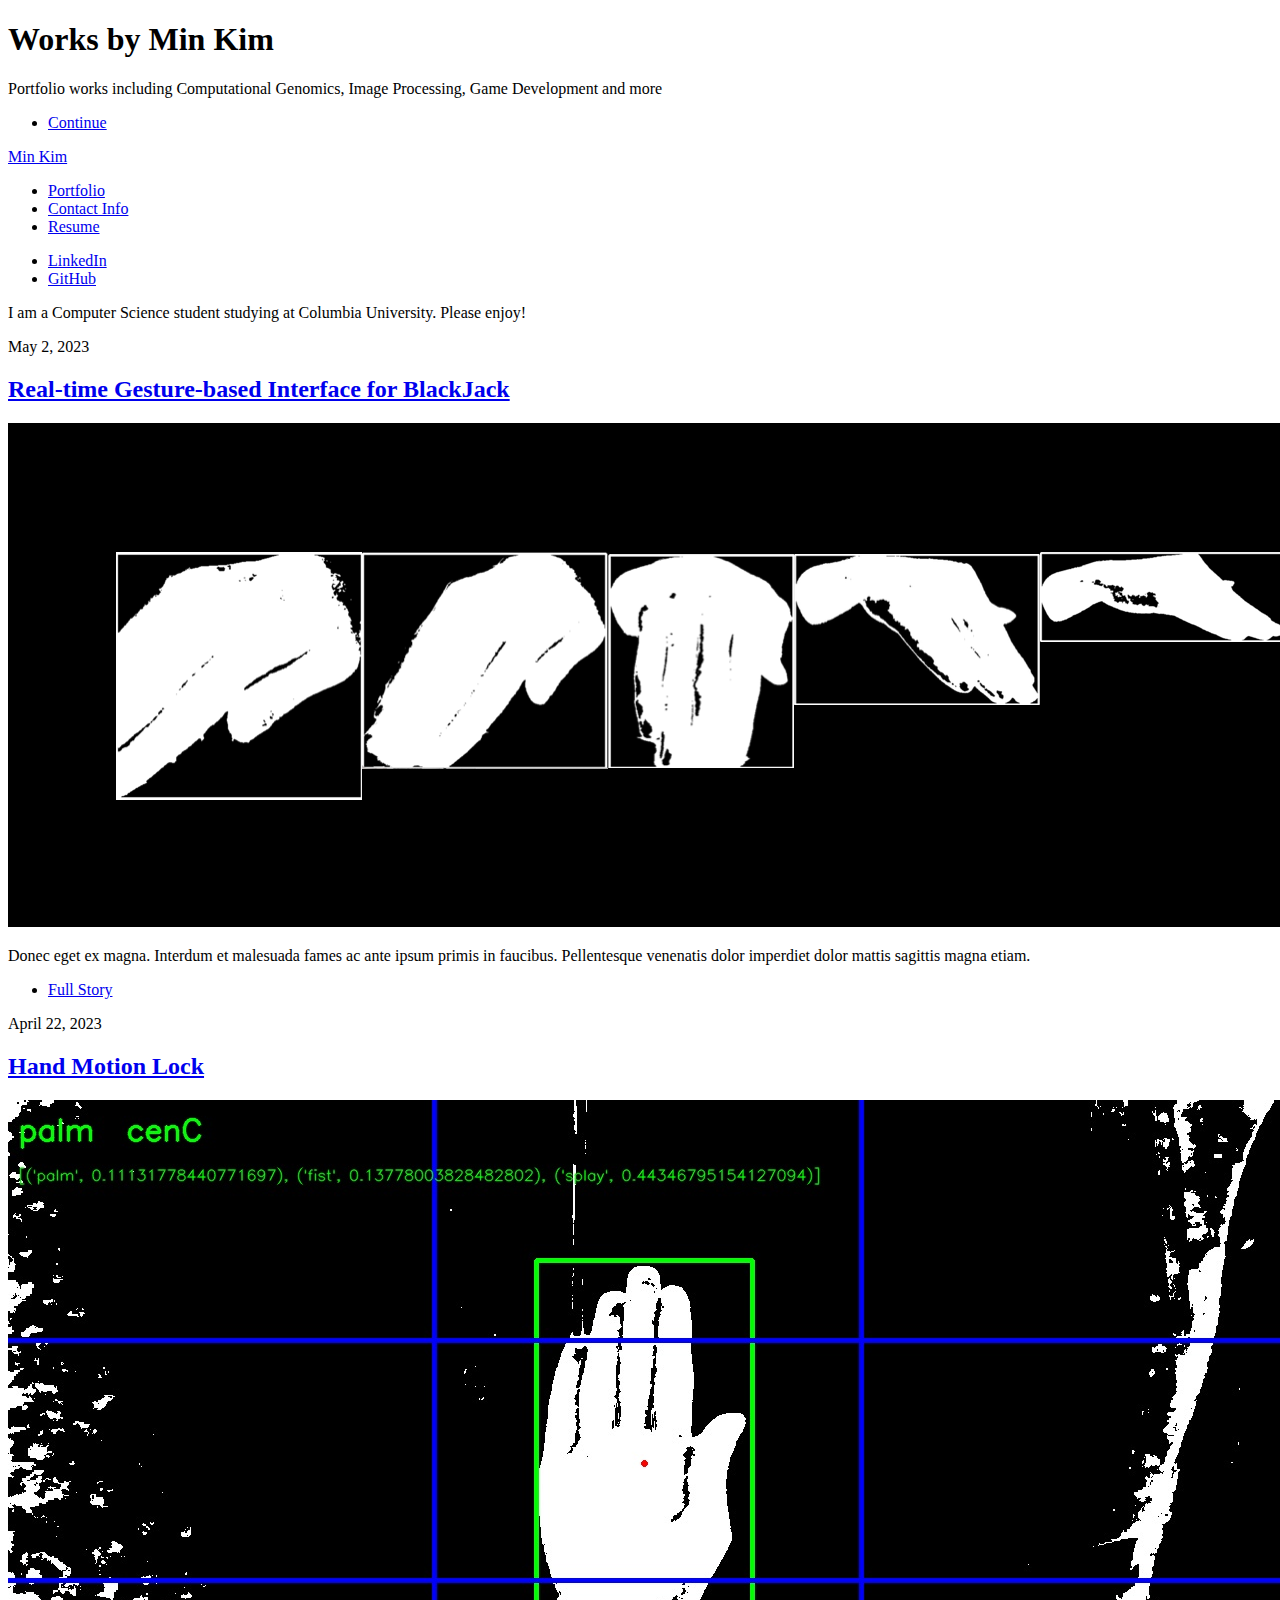
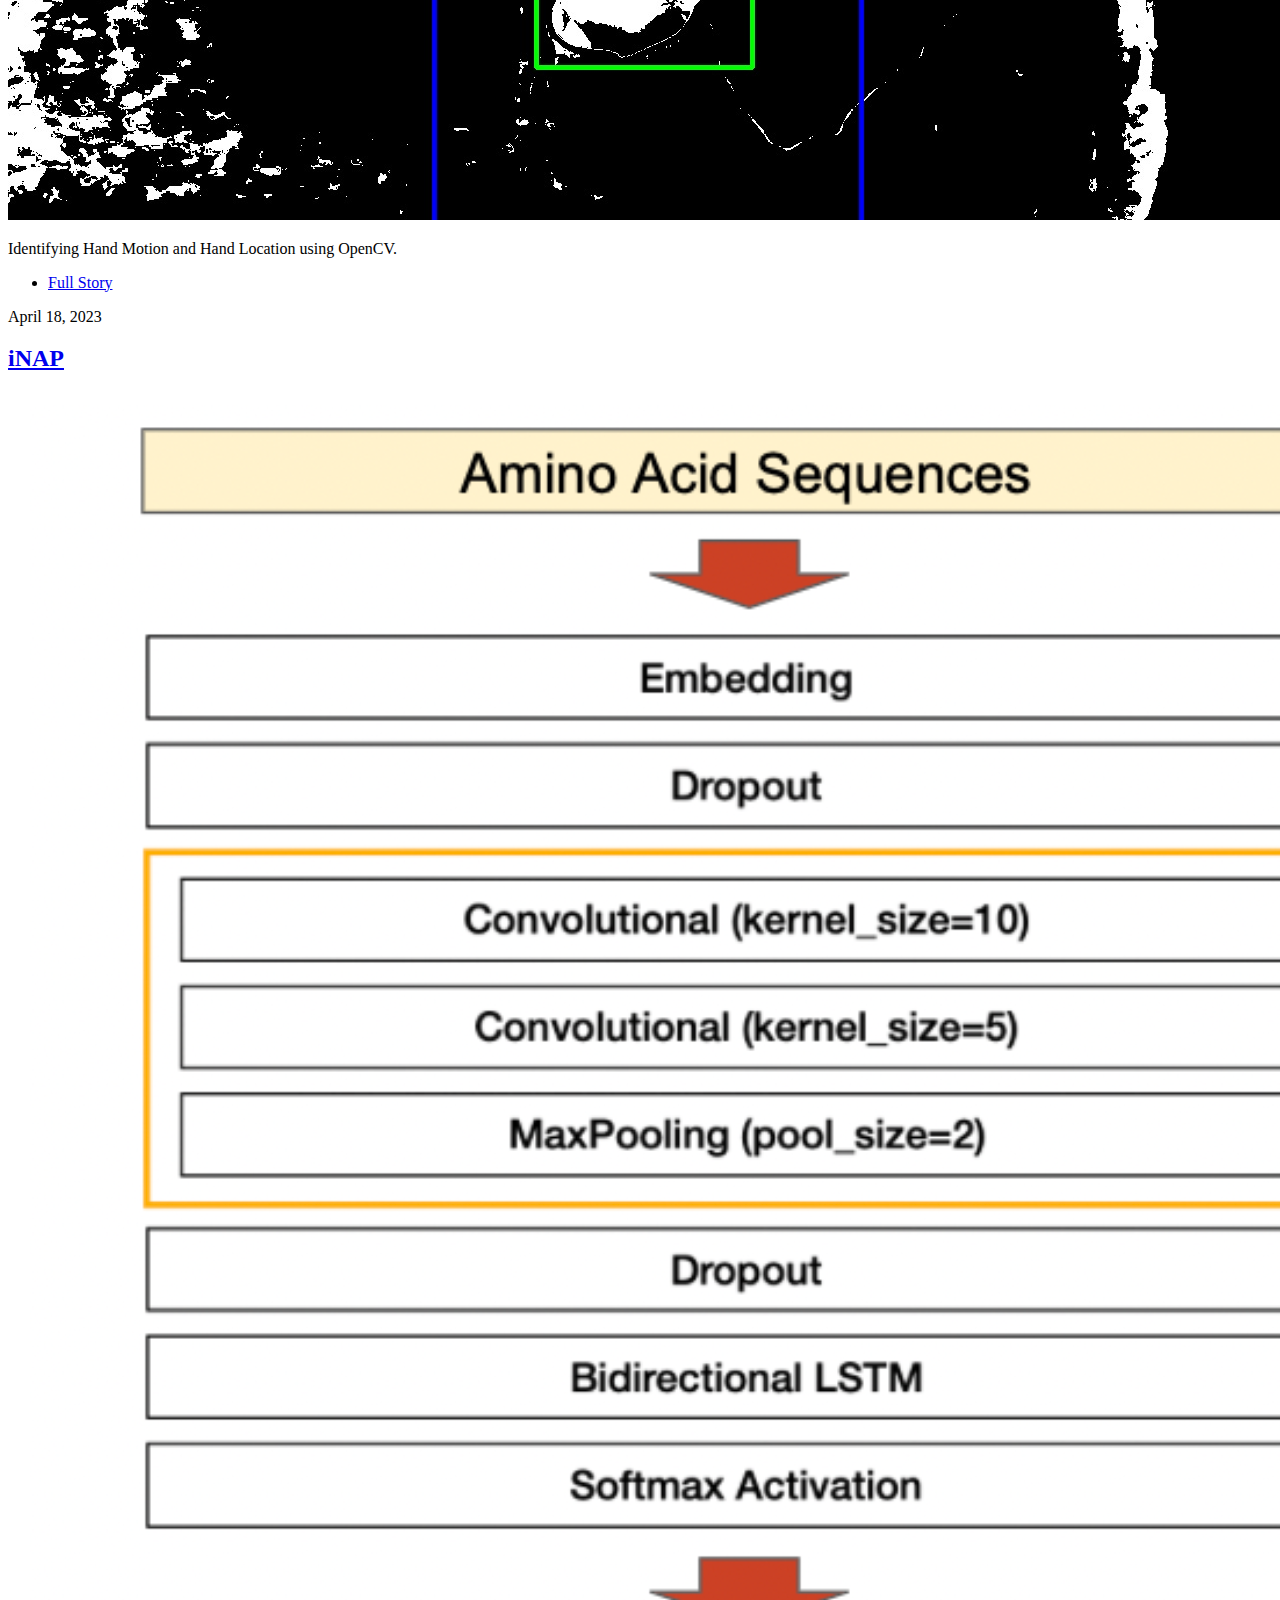
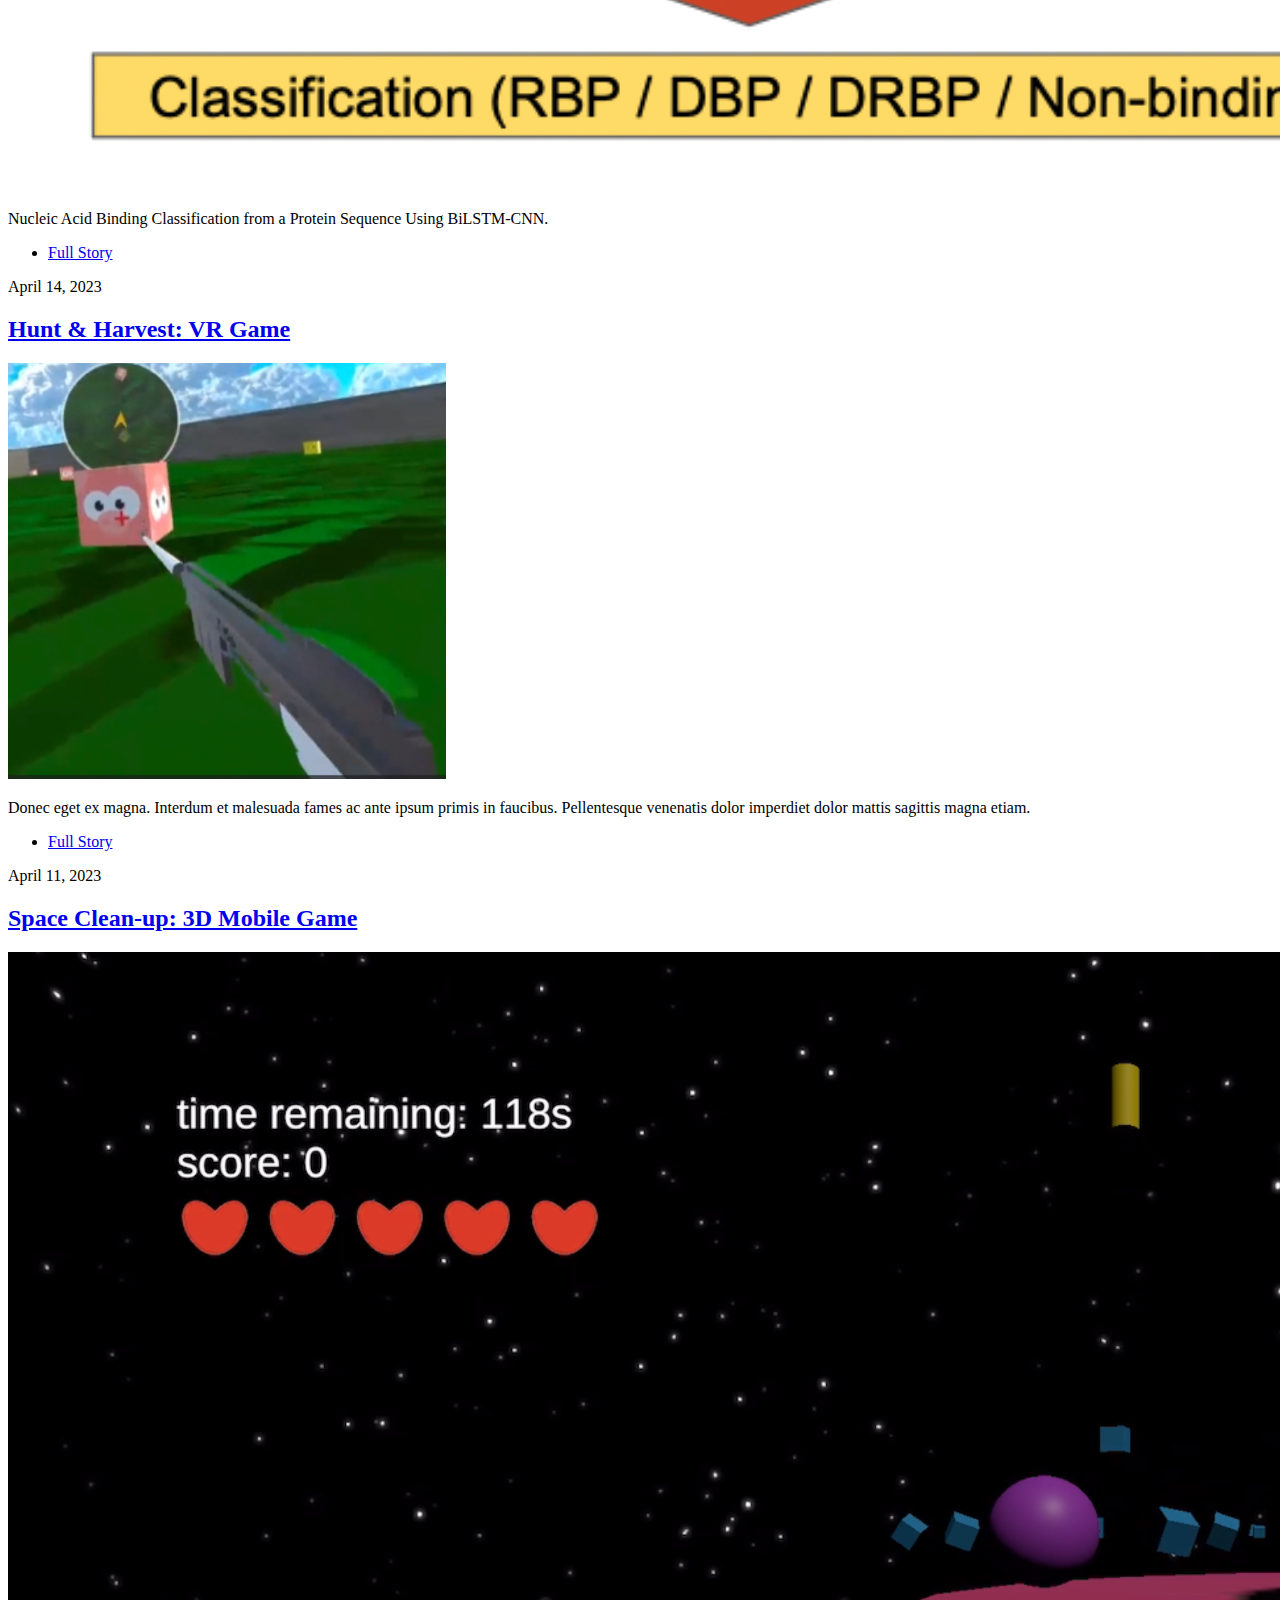
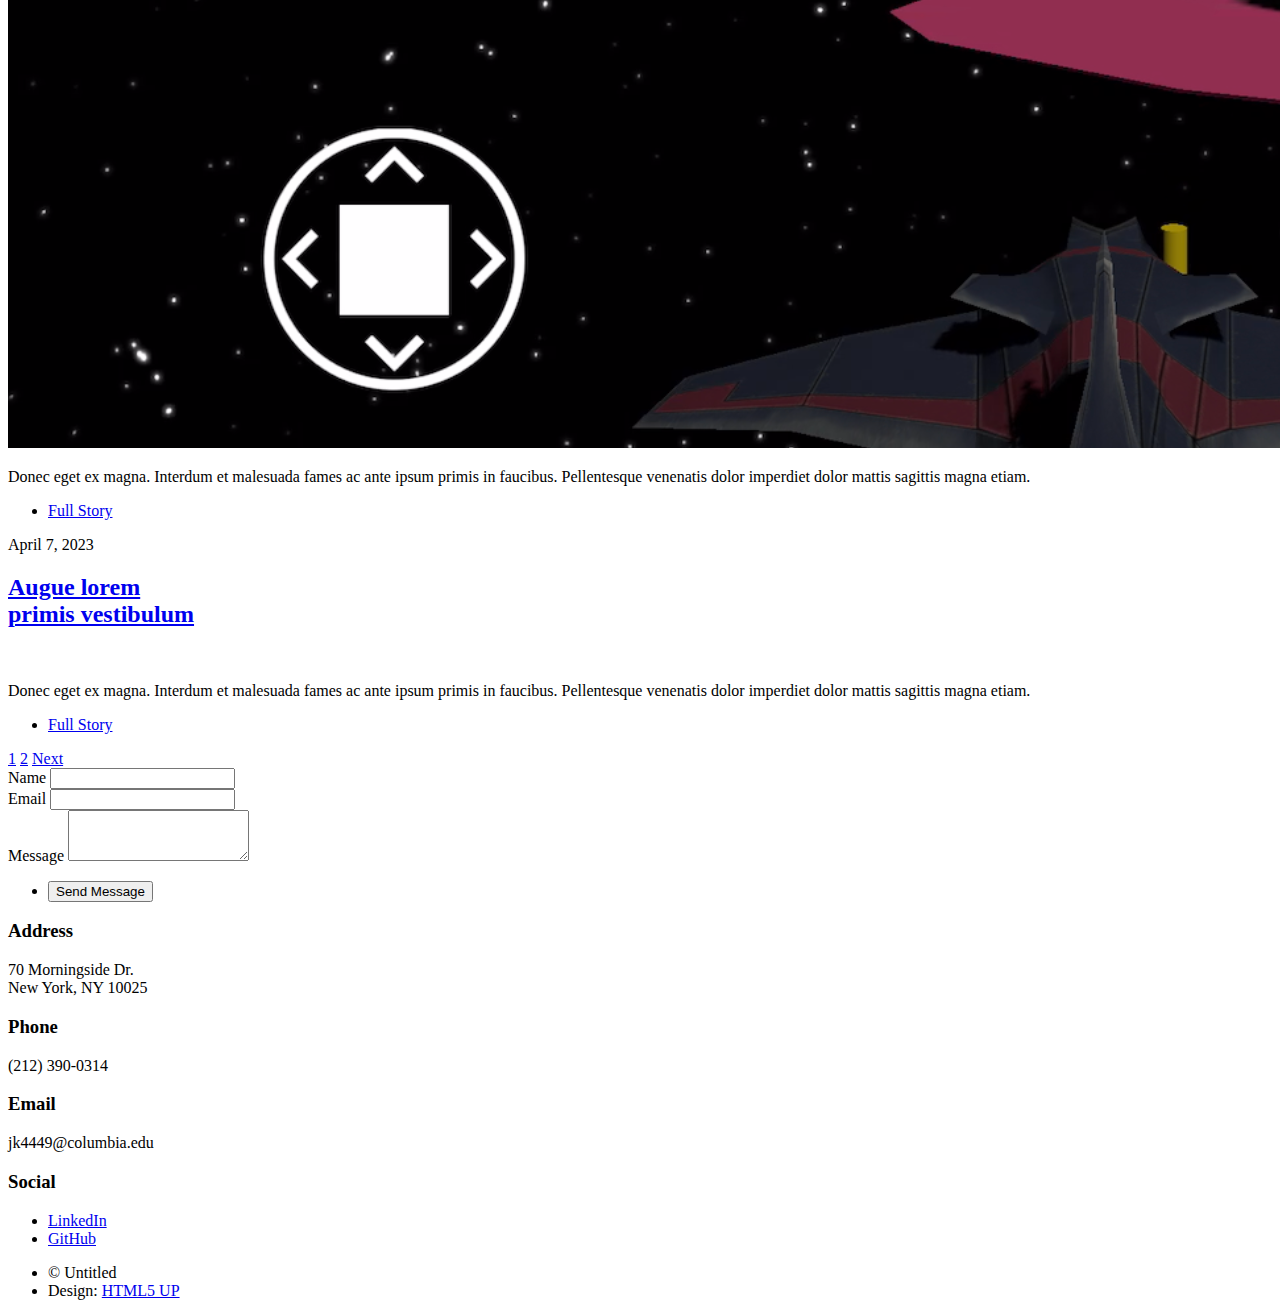
==== index.html @ 0833fd9b "links to appropriate pages" ====
<!DOCTYPE HTML>
<!--
	Massively by HTML5 UP
	html5up.net | @ajlkn
	Free for personal and commercial use under the CCA 3.0 license (html5up.net/license)
-->
<html>
	<head>
		<title>Works by Min Kim</title>
		<meta charset="utf-8" />
		<meta name="viewport" content="width=device-width, initial-scale=1, user-scalable=no" />
		<link rel="stylesheet" href="assets/css/main.css" />
		<noscript><link rel="stylesheet" href="assets/css/noscript.css" /></noscript>
	</head>
	<body class="is-preload">

		<!-- Wrapper -->
			<div id="wrapper" class="fade-in">

				<!-- Intro -->
					<div id="intro">
						<h1>Works by Min Kim</h1>
						<p>Portfolio works including Computational Genomics, Image Processing, Game Development and more</p>
						<ul class="actions">
							<li><a href="#header" class="button icon solid solo fa-arrow-down scrolly">Continue</a></li>
						</ul>
					</div>

				<!-- Header -->
					<header id="header">
						<a href="index.html" class="logo">Min Kim</a>
					</header>

				<!-- Nav -->
					<nav id="nav">
						<ul class="links">
							<li class="active"><a href="index.html">Portfolio</a></li>
							<li><a href="generic.html">Contact Info</a></li>
							<li><a href="elements.html">Resume</a></li>
						</ul>
						<ul class="icons">
							<li><a href="https://www.linkedin.com/in/jungmin-kim-b25992152/" class="icon brands alt fa-linkedin"><span class="label">LinkedIn</span></a></li>
							<li><a href="https://github.com/jk4449" class="icon brands alt fa-github"><span class="label">GitHub</span></a></li>
						</ul>
					</nav>

				<!-- Main -->
					<div id="main">

						<!-- Featured Post -->
							<article class="post featured">
								<header class="major">
									<!-- Introduction of Myself -->
									<p>I am a Computer Science student studying at Columbia University. Please enjoy!</p>
								</header>
							</article>

						<!-- Posts -->
							<section class="posts">
								<article>
									<header>
										<span class="date">May 2, 2023</span>
										<h2><a href="blackjack.html">Real-time Gesture-based Interface for BlackJack</a></h2>
									</header>
									<a href="blackjack.html" class="image fit"><img src="images/blackjack.jpg" alt="" /></a>
									<p>Donec eget ex magna. Interdum et malesuada fames ac ante ipsum primis in faucibus. Pellentesque venenatis dolor imperdiet dolor mattis sagittis magna etiam.</p>
									<ul class="actions special">
										<li><a href="blackjack.html" class="button">Full Story</a></li>
									</ul>
								</article>
								<article>
									<header>
										<span class="date">April 22, 2023</span>
										<h2><a href="motionlock.html">Hand Motion Lock</a></h2>
									</header>
									<a href="motionlock.html" class="image fit"><img src="images/motionlock.jpg" alt="" /></a>
									<p>Identifying Hand Motion and Hand Location using OpenCV.</p>
									<ul class="actions special">
										<li><a href="motionlock.html" class="button">Full Story</a></li>
									</ul>
								</article>
								<article>
									<header>
										<span class="date">April 18, 2023</span>
										<h2><a href="inap.html">iNAP</a></h2>
									</header>
									<a href="inap.html" class="image fit"><img src="images/inap.jpg" alt="" /></a>
									<p>Nucleic Acid Binding Classification from a Protein Sequence Using BiLSTM-CNN.</p>
									<ul class="actions special">
										<li><a href="inap.html" class="button">Full Story</a></li>
									</ul>
								</article>
								<article>
									<header>
										<span class="date">April 14, 2023</span>
										<h2><a href="huntnharvest.html">Hunt & Harvest: VR Game</a></h2>
									</header>
									<a href="huntnharvest.html" class="image fit"><img src="images/hunt.jpg" alt="" /></a>
									<p>Donec eget ex magna. Interdum et malesuada fames ac ante ipsum primis in faucibus. Pellentesque venenatis dolor imperdiet dolor mattis sagittis magna etiam.</p>
									<ul class="actions special">
										<li><a href="huntnharvest.html" class="button">Full Story</a></li>
									</ul>
								</article>
								<article>
									<header>
										<span class="date">April 11, 2023</span>
										<h2><a href="spacetrash.html">Space Clean-up: 3D Mobile Game</a></h2>
									</header>
									<a href="spacetrash.html" class="image fit"><img src="images/spacetrash.jpg" alt="" /></a>
									<p>Donec eget ex magna. Interdum et malesuada fames ac ante ipsum primis in faucibus. Pellentesque venenatis dolor imperdiet dolor mattis sagittis magna etiam.</p>
									<ul class="actions special">
										<li><a href="spacetrash.html" class="button">Full Story</a></li>
									</ul>
								</article>
								<article>
									<header>
										<span class="date">April 7, 2023</span>
										<h2><a href="#">Augue lorem<br />
										primis vestibulum</a></h2>
									</header>
									<a href="#" class="image fit"><img src="images/pic07.jpg" alt="" /></a>
									<p>Donec eget ex magna. Interdum et malesuada fames ac ante ipsum primis in faucibus. Pellentesque venenatis dolor imperdiet dolor mattis sagittis magna etiam.</p>
									<ul class="actions special">
										<li><a href="#" class="button">Full Story</a></li>
									</ul>
								</article>
							</section>

						<!-- Footer -->
							<footer>
								<div class="pagination">
									<!--<a href="#" class="previous">Prev</a>-->
									<a href="#" class="page active">1</a>
									<a href="#" class="page">2</a>
									<a href="#" class="next">Next</a>
								</div>
							</footer>

					</div>

				<!-- Footer -->
					<footer id="footer">
						<section>
							<form method="post" action="#">
								<div class="fields">
									<div class="field">
										<label for="name">Name</label>
										<input type="text" name="name" id="name" />
									</div>
									<div class="field">
										<label for="email">Email</label>
										<input type="text" name="email" id="email" />
									</div>
									<div class="field">
										<label for="message">Message</label>
										<textarea name="message" id="message" rows="3"></textarea>
									</div>
								</div>
								<ul class="actions">
									<li><input type="submit" value="Send Message" /></li>
								</ul>
							</form>
						</section>
						<section class="split contact">
							<section class="alt">
								<h3>Address</h3>
								<p>70 Morningside Dr.<br />
								New York, NY 10025</p>
							</section>
							<section>
								<h3>Phone</h3>
								<p>(212) 390-0314</p>
							</section>
							<section>
								<h3>Email</h3>
								<p>jk4449@columbia.edu</p>
							</section>
							<section>
								<h3>Social</h3>
								<ul class="icons alt">
									<li><a href="https://www.linkedin.com/in/jungmin-kim-b25992152/" class="icon brands alt fa-linkedin"><span class="label">LinkedIn</span></a></li>
									<li><a href="https://github.com/jk4449" class="icon brands alt fa-github"><span class="label">GitHub</span></a></li>
								</ul>
							</section>
						</section>
					</footer>

				<!-- Copyright -->
					<div id="copyright">
						<ul><li>&copy; Untitled</li><li>Design: <a href="https://html5up.net">HTML5 UP</a></li></ul>
					</div>
			</div>

		<!-- Scripts -->
			<script src="assets/js/jquery.min.js"></script>
			<script src="assets/js/jquery.scrollex.min.js"></script>
			<script src="assets/js/jquery.scrolly.min.js"></script>
			<script src="assets/js/browser.min.js"></script>
			<script src="assets/js/breakpoints.min.js"></script>
			<script src="assets/js/util.js"></script>
			<script src="assets/js/main.js"></script>

	</body>
</html>
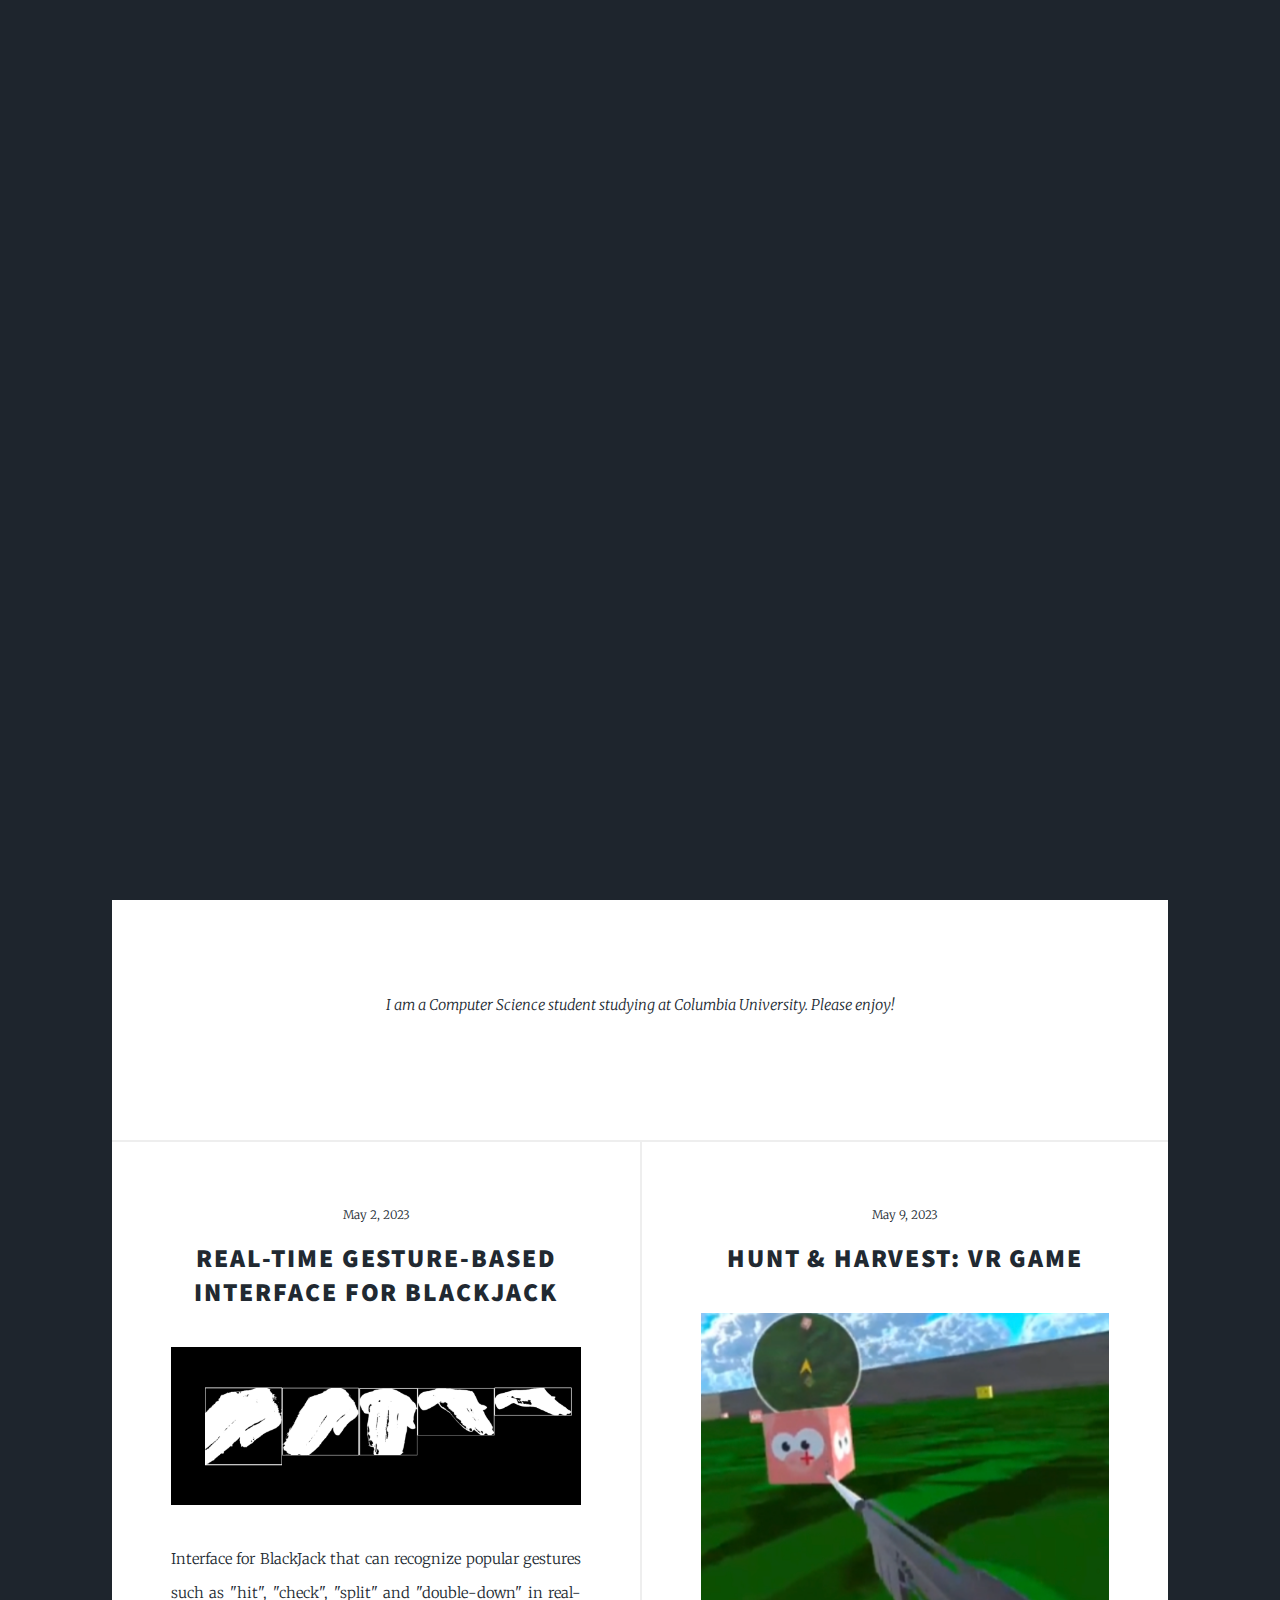
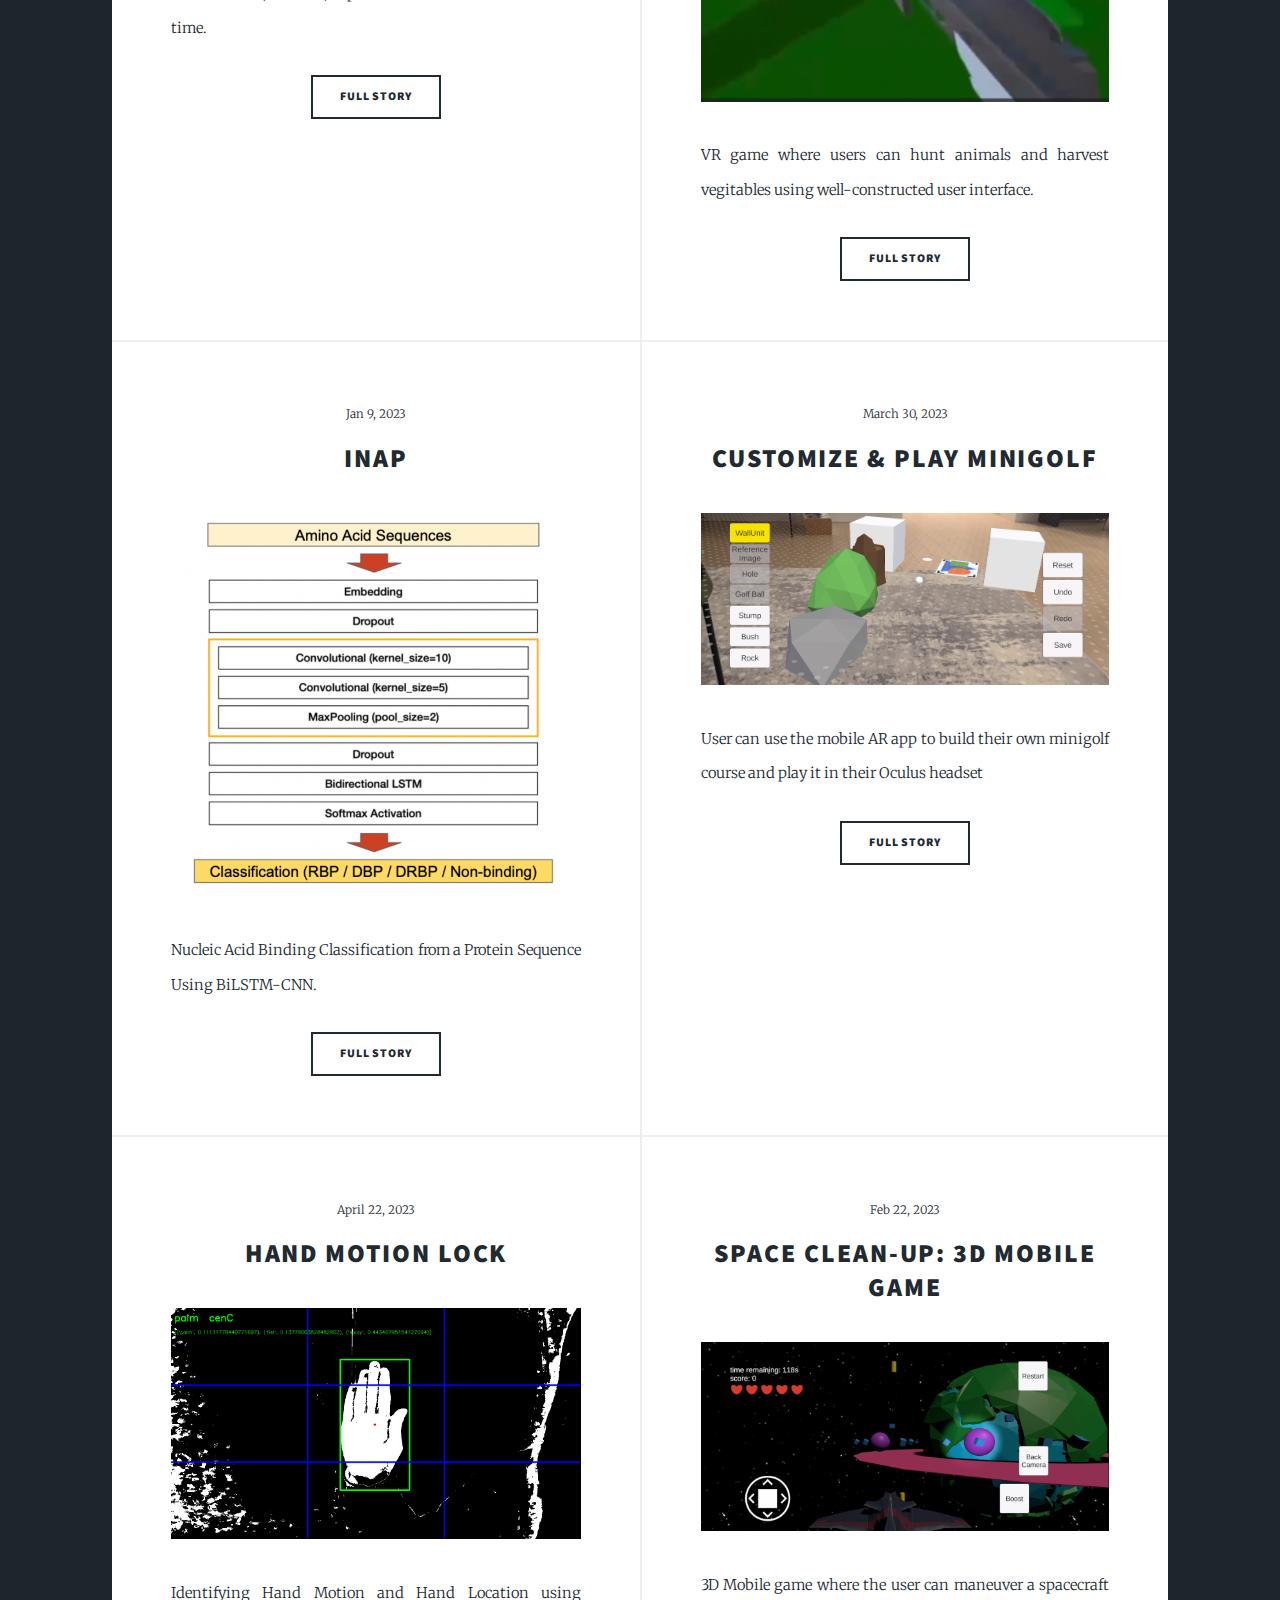
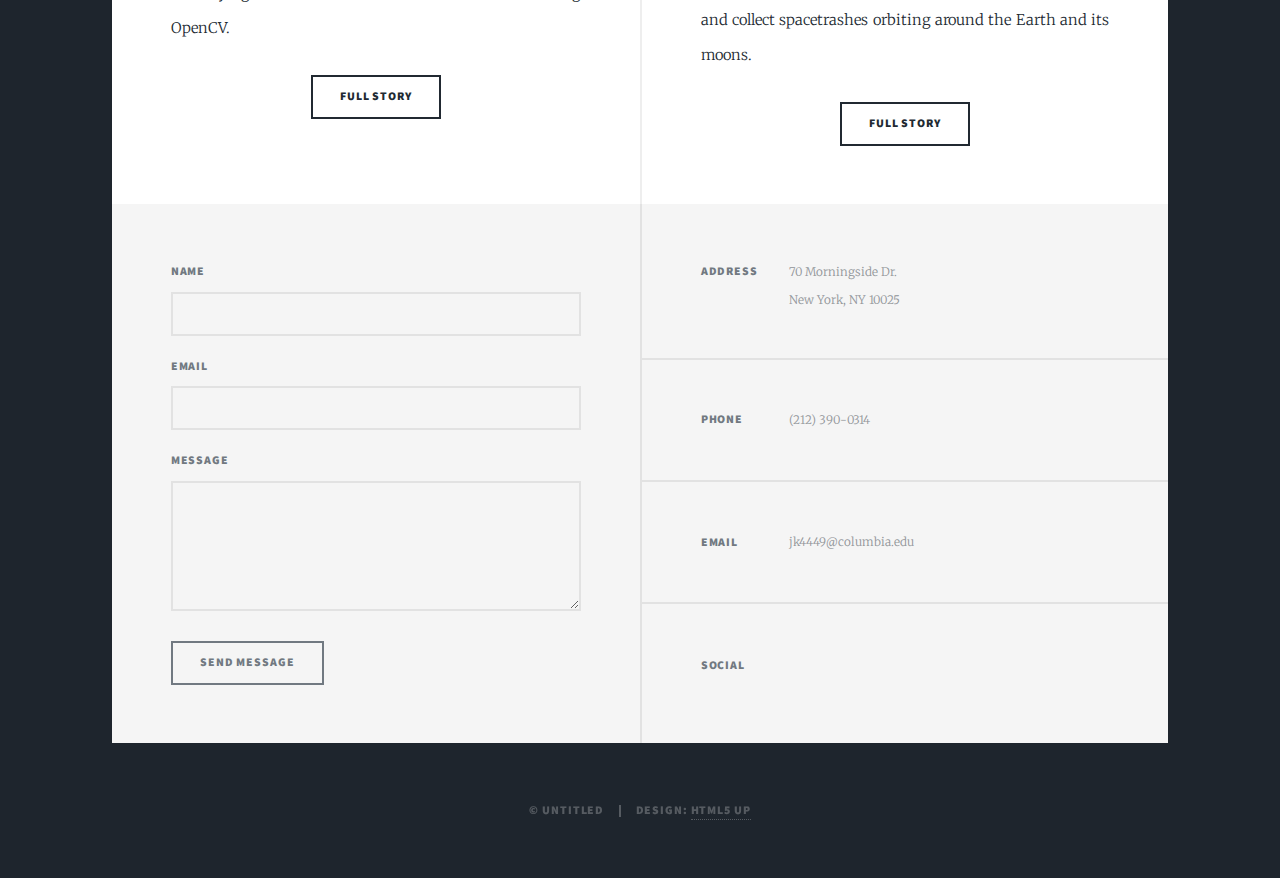
==== commit 4e2afcc6: "getting rid of the big file" ====
--- a/index.html
+++ b/index.html
@@ -20,7 +20,7 @@
 				<!-- Intro -->
 					<div id="intro">
 						<h1>Works by Min Kim</h1>
-						<p>Portfolio works including Computational Genomics, Image Processing, Game Development and more</p>
+						<p>Portfolio works including Gesture Recognition, Visual Interface and more</p>
 						<ul class="actions">
 							<li><a href="#header" class="button icon solid solo fa-arrow-down scrolly">Continue</a></li>
 						</ul>
@@ -35,8 +35,7 @@
 					<nav id="nav">
 						<ul class="links">
 							<li class="active"><a href="index.html">Portfolio</a></li>
-							<li><a href="generic.html">Contact Info</a></li>
-							<li><a href="elements.html">Resume</a></li>
+							<li><a href="resume.html">Resume</a></li>
 						</ul>
 						<ul class="icons">
 							<li><a href="https://www.linkedin.com/in/jungmin-kim-b25992152/" class="icon brands alt fa-linkedin"><span class="label">LinkedIn</span></a></li>
@@ -63,9 +62,42 @@
 										<h2><a href="blackjack.html">Real-time Gesture-based Interface for BlackJack</a></h2>
 									</header>
 									<a href="blackjack.html" class="image fit"><img src="images/blackjack.jpg" alt="" /></a>
-									<p>Donec eget ex magna. Interdum et malesuada fames ac ante ipsum primis in faucibus. Pellentesque venenatis dolor imperdiet dolor mattis sagittis magna etiam.</p>
+									<p>Interface for BlackJack that can recognize popular gestures such as "hit", "check", "split" and "double-down" in real-time.</p>
 									<ul class="actions special">
 										<li><a href="blackjack.html" class="button">Full Story</a></li>
+									</ul>
+								</article>
+								<article>
+									<header>
+										<span class="date">May 9, 2023</span>
+										<h2><a href="huntnharvest.html">Hunt & Harvest: VR Game</a></h2>
+									</header>
+									<a href="huntnharvest.html" class="image fit"><img src="images/hunt.jpg" alt="" /></a>
+									<p>VR game where users can hunt animals and harvest vegitables using well-constructed user interface.</p>
+									<ul class="actions special">
+										<li><a href="huntnharvest.html" class="button">Full Story</a></li>
+									</ul>
+								</article>
+								<article>
+									<header>
+										<span class="date">Jan 9, 2023</span>
+										<h2><a href="inap.html">iNAP</a></h2>
+									</header>
+									<a href="inap.html" class="image fit"><img src="images/inap.jpg" alt="" /></a>
+									<p>Nucleic Acid Binding Classification from a Protein Sequence Using BiLSTM-CNN.</p>
+									<ul class="actions special">
+										<li><a href="inap.html" class="button">Full Story</a></li>
+									</ul>
+								</article>
+								<article>
+									<header>
+										<span class="date">March 30, 2023</span>
+										<h2><a href="minigolf.html">Customize & Play Minigolf</a></h2>
+									</header>
+									<a href="minigolf.html" class="image fit"><img src="images/minigolf.jpg" alt="" /></a>
+									<p>User can use the mobile AR app to build their own minigolf course and play it in their Oculus headset</p>
+									<ul class="actions special">
+										<li><a href="minigolf.html" class="button">Full Story</a></li>
 									</ul>
 								</article>
 								<article>
@@ -81,60 +113,17 @@
 								</article>
 								<article>
 									<header>
-										<span class="date">April 18, 2023</span>
-										<h2><a href="inap.html">iNAP</a></h2>
-									</header>
-									<a href="inap.html" class="image fit"><img src="images/inap.jpg" alt="" /></a>
-									<p>Nucleic Acid Binding Classification from a Protein Sequence Using BiLSTM-CNN.</p>
-									<ul class="actions special">
-										<li><a href="inap.html" class="button">Full Story</a></li>
-									</ul>
-								</article>
-								<article>
-									<header>
-										<span class="date">April 14, 2023</span>
-										<h2><a href="huntnharvest.html">Hunt & Harvest: VR Game</a></h2>
-									</header>
-									<a href="huntnharvest.html" class="image fit"><img src="images/hunt.jpg" alt="" /></a>
-									<p>Donec eget ex magna. Interdum et malesuada fames ac ante ipsum primis in faucibus. Pellentesque venenatis dolor imperdiet dolor mattis sagittis magna etiam.</p>
-									<ul class="actions special">
-										<li><a href="huntnharvest.html" class="button">Full Story</a></li>
-									</ul>
-								</article>
-								<article>
-									<header>
-										<span class="date">April 11, 2023</span>
+										<span class="date">Feb 22, 2023</span>
 										<h2><a href="spacetrash.html">Space Clean-up: 3D Mobile Game</a></h2>
 									</header>
 									<a href="spacetrash.html" class="image fit"><img src="images/spacetrash.jpg" alt="" /></a>
-									<p>Donec eget ex magna. Interdum et malesuada fames ac ante ipsum primis in faucibus. Pellentesque venenatis dolor imperdiet dolor mattis sagittis magna etiam.</p>
+									<p>3D Mobile game where the user can maneuver a spacecraft and collect spacetrashes orbiting around the Earth and its moons.</p>
 									<ul class="actions special">
 										<li><a href="spacetrash.html" class="button">Full Story</a></li>
 									</ul>
-								</article>
-								<article>
-									<header>
-										<span class="date">April 7, 2023</span>
-										<h2><a href="#">Augue lorem<br />
-										primis vestibulum</a></h2>
-									</header>
-									<a href="#" class="image fit"><img src="images/pic07.jpg" alt="" /></a>
-									<p>Donec eget ex magna. Interdum et malesuada fames ac ante ipsum primis in faucibus. Pellentesque venenatis dolor imperdiet dolor mattis sagittis magna etiam.</p>
-									<ul class="actions special">
-										<li><a href="#" class="button">Full Story</a></li>
-									</ul>
-								</article>
-							</section>
+								</article>							</section>
 
-						<!-- Footer -->
-							<footer>
-								<div class="pagination">
-									<!--<a href="#" class="previous">Prev</a>-->
-									<a href="#" class="page active">1</a>
-									<a href="#" class="page">2</a>
-									<a href="#" class="next">Next</a>
-								</div>
-							</footer>
+
 
 					</div>
 
--- a/assets/css/main.css
+++ b/assets/css/main.css
@@ -0,0 +1,4692 @@
+@import url(fontawesome-all.min.css);
+@import url("https://fonts.googleapis.com/css?family=Merriweather:300,700,300italic,700italic|Source+Sans+Pro:900");
+
+/*
+	Massively by HTML5 UP
+	html5up.net | @ajlkn
+	Free for personal and commercial use under the CCA 3.0 license (html5up.net/license)
+*/
+
+html, body, div, span, applet, object,
+iframe, h1, h2, h3, h4, h5, h6, p, blockquote,
+pre, a, abbr, acronym, address, big, cite,
+code, del, dfn, em, img, ins, kbd, q, s, samp,
+small, strike, strong, sub, sup, tt, var, b,
+u, i, center, dl, dt, dd, ol, ul, li, fieldset,
+form, label, legend, table, caption, tbody,
+tfoot, thead, tr, th, td, article, aside,
+canvas, details, embed, figure, figcaption,
+footer, header, hgroup, menu, nav, output, ruby,
+section, summary, time, mark, audio {
+	margin: 0;
+	padding: 0;
+	border: 0;
+	font-size: 100%;
+	font: inherit;
+	vertical-align: baseline;}
+
+video {
+	text-align: center;}
+
+article, aside, details, figcaption, figure,
+footer, header, hgroup, menu, nav, section {
+	display: block;}
+
+body {
+	line-height: 1;
+}
+
+ol, ul {
+	list-style: none;
+}
+
+blockquote, q {
+	quotes: none;
+}
+
+	blockquote:before, blockquote:after, q:before, q:after {
+		content: '';
+		content: none;
+	}
+
+table {
+	border-collapse: collapse;
+	border-spacing: 0;
+}
+
+body {
+	-webkit-text-size-adjust: none;
+}
+
+mark {
+	background-color: transparent;
+	color: inherit;
+}
+
+input::-moz-focus-inner {
+	border: 0;
+	padding: 0;
+}
+
+input, select, textarea {
+	-moz-appearance: none;
+	-webkit-appearance: none;
+	-ms-appearance: none;
+	appearance: none;
+}
+
+/* Basic */
+
+	@-ms-viewport {
+		width: device-width;
+	}
+
+	body {
+		-ms-overflow-style: scrollbar;
+	}
+
+	@media screen and (max-width: 480px) {
+
+		html, body {
+			min-width: 320px;
+		}
+
+	}
+
+	html {
+		box-sizing: border-box;
+	}
+
+	*, *:before, *:after {
+		box-sizing: inherit;
+	}
+
+	body {
+		background-color: #1e252d;
+	}
+
+		body.is-preload *, body.is-preload *:before, body.is-preload *:after {
+			-moz-animation: none !important;
+			-webkit-animation: none !important;
+			-ms-animation: none !important;
+			animation: none !important;
+			-moz-transition: none !important;
+			-webkit-transition: none !important;
+			-ms-transition: none !important;
+			transition: none !important;
+		}
+
+/* Type */
+
+	html {
+		font-size: 16pt;
+	}
+
+		@media screen and (max-width: 1680px) {
+
+			html {
+				font-size: 12pt;
+			}
+
+		}
+
+		@media screen and (max-width: 1280px) {
+
+			html {
+				font-size: 11pt;
+			}
+
+		}
+
+		@media screen and (max-width: 360px) {
+
+			html {
+				font-size: 10pt;
+			}
+
+		}
+
+	body {
+		color: #212931;
+	}
+
+	body, input, select, textarea {
+		font-family: "Merriweather", Georgia, serif;
+		font-weight: 300;
+		font-size: 1rem;
+		line-height: 2.375;
+	}
+
+	a {
+		-moz-transition: color 0.2s ease-in-out, background-color 0.2s ease-in-out, border-color 0.2s ease-in-out, box-shadow 0.2s ease-in-out;
+		-webkit-transition: color 0.2s ease-in-out, background-color 0.2s ease-in-out, border-color 0.2s ease-in-out, box-shadow 0.2s ease-in-out;
+		-ms-transition: color 0.2s ease-in-out, background-color 0.2s ease-in-out, border-color 0.2s ease-in-out, box-shadow 0.2s ease-in-out;
+		transition: color 0.2s ease-in-out, background-color 0.2s ease-in-out, border-color 0.2s ease-in-out, box-shadow 0.2s ease-in-out;
+		border-bottom: dotted 1px;
+		text-decoration: none;
+	}
+
+		a:hover {
+			border-bottom-color: transparent;
+		}
+
+	strong, b {
+		font-weight: 600;
+	}
+
+	em, i {
+		font-style: italic;
+	}
+
+	p {
+		text-align: justify;
+		margin: 0 0 2rem 0;
+	}
+
+	h1, h2, h3, h4, h5, h6 {
+		font-family: "Source Sans Pro", Helvetica, sans-serif;
+		font-weight: 900;
+		line-height: 1.5;
+		letter-spacing: 0.075em;
+		text-transform: uppercase;
+		margin: 0 0 1rem 0;
+	}
+
+		h1 a, h2 a, h3 a, h4 a, h5 a, h6 a {
+			border-bottom: 0;
+			color: inherit;
+			text-decoration: none;
+		}
+
+	h1 {
+		font-size: 4rem;
+		line-height: 1.1;
+		margin: 0 0 2rem 0;
+	}
+
+	h2 {
+		font-size: 1.75rem;
+		line-height: 1.3;
+		margin: 0 0 1.5rem 0;
+	}
+
+	h3 {
+		font-size: 1.25rem;
+		margin: 0 0 1.5rem 0;
+	}
+
+	h4 {
+		font-size: 1rem;
+	}
+
+	h5 {
+		font-size: 0.9rem;
+	}
+
+	h6 {
+		font-size: 0.8rem;
+	}
+
+	sub {
+		font-size: 0.8rem;
+		position: relative;
+		top: 0.5rem;
+	}
+
+	sup {
+		font-size: 0.8rem;
+		position: relative;
+		top: -0.5rem;
+	}
+
+	blockquote {
+		border-left: solid 4px;
+		font-style: italic;
+		margin: 0 0 2rem 0;
+		padding: 0.5rem 0 0.5rem 2rem;
+	}
+
+	code {
+		border: solid 2px;
+		font-family: "Courier New", monospace;
+		font-size: 0.9rem;
+		margin: 0 0.25rem;
+		padding: 0.25rem 0.65rem;
+	}
+
+	pre {
+		-webkit-overflow-scrolling: touch;
+		font-family: "Courier New", monospace;
+		font-size: 0.9rem;
+		margin: 0 0 2rem 0;
+	}
+
+		pre code {
+			display: block;
+			line-height: 1.75;
+			padding: 1rem 1.5rem;
+			overflow-x: auto;
+		}
+
+	hr {
+		border: 0;
+		border-bottom: solid 2px;
+		margin: 3rem 0;
+	}
+
+		hr.major {
+			margin: 5rem 0;
+		}
+
+	.align-left {
+		text-align: left;
+	}
+
+	.align-center {
+		text-align: center;
+	}
+
+	.align-right {
+		text-align: right;
+	}
+
+	input, select, textarea {
+		color: #212931;
+	}
+
+	a {
+		color: #212931;
+		border-bottom-color: rgba(33, 41, 49, 0.5);
+	}
+
+		a:hover {
+			border-bottom-color: transparent;
+			color: #18bfef !important;
+		}
+
+	strong, b {
+		color: #212931;
+	}
+
+	h1, h2, h3, h4, h5, h6 {
+		color: #212931;
+	}
+
+	blockquote {
+		border-left-color: #eeeeee;
+	}
+
+	code {
+		background: rgba(220, 220, 220, 0.25);
+		border-color: #eeeeee;
+	}
+
+	hr {
+		border-bottom-color: #eeeeee;
+	}
+
+/* Row */
+
+	.row {
+		display: flex;
+		flex-wrap: wrap;
+		box-sizing: border-box;
+		align-items: stretch;
+	}
+
+		.row > * {
+			box-sizing: border-box;
+		}
+
+		.row.gtr-uniform > * > :last-child {
+			margin-bottom: 0;
+		}
+
+		.row.aln-left {
+			justify-content: flex-start;
+		}
+
+		.row.aln-center {
+			justify-content: center;
+		}
+
+		.row.aln-right {
+			justify-content: flex-end;
+		}
+
+		.row.aln-top {
+			align-items: flex-start;
+		}
+
+		.row.aln-middle {
+			align-items: center;
+		}
+
+		.row.aln-bottom {
+			align-items: flex-end;
+		}
+
+		.row > .imp {
+			order: -1;
+		}
+
+		.row > .col-1 {
+			width: 8.33333%;
+		}
+
+		.row > .off-1 {
+			margin-left: 8.33333%;
+		}
+
+		.row > .col-2 {
+			width: 16.66667%;
+		}
+
+		.row > .off-2 {
+			margin-left: 16.66667%;
+		}
+
+		.row > .col-3 {
+			width: 25%;
+		}
+
+		.row > .off-3 {
+			margin-left: 25%;
+		}
+
+		.row > .col-4 {
+			width: 33.33333%;
+		}
+
+		.row > .off-4 {
+			margin-left: 33.33333%;
+		}
+
+		.row > .col-5 {
+			width: 41.66667%;
+		}
+
+		.row > .off-5 {
+			margin-left: 41.66667%;
+		}
+
+		.row > .col-6 {
+			width: 50%;
+		}
+
+		.row > .off-6 {
+			margin-left: 50%;
+		}
+
+		.row > .col-7 {
+			width: 58.33333%;
+		}
+
+		.row > .off-7 {
+			margin-left: 58.33333%;
+		}
+
+		.row > .col-8 {
+			width: 66.66667%;
+		}
+
+		.row > .off-8 {
+			margin-left: 66.66667%;
+		}
+
+		.row > .col-9 {
+			width: 75%;
+		}
+
+		.row > .off-9 {
+			margin-left: 75%;
+		}
+
+		.row > .col-10 {
+			width: 83.33333%;
+		}
+
+		.row > .off-10 {
+			margin-left: 83.33333%;
+		}
+
+		.row > .col-11 {
+			width: 91.66667%;
+		}
+
+		.row > .off-11 {
+			margin-left: 91.66667%;
+		}
+
+		.row > .col-12 {
+			width: 100%;
+		}
+
+		.row > .off-12 {
+			margin-left: 100%;
+		}
+
+		.row.gtr-0 {
+			margin-top: 0;
+			margin-left: 0rem;
+		}
+
+			.row.gtr-0 > * {
+				padding: 0 0 0 0rem;
+			}
+
+			.row.gtr-0.gtr-uniform {
+				margin-top: 0rem;
+			}
+
+				.row.gtr-0.gtr-uniform > * {
+					padding-top: 0rem;
+				}
+
+		.row.gtr-25 {
+			margin-top: 0;
+			margin-left: -0.375rem;
+		}
+
+			.row.gtr-25 > * {
+				padding: 0 0 0 0.375rem;
+			}
+
+			.row.gtr-25.gtr-uniform {
+				margin-top: -0.375rem;
+			}
+
+				.row.gtr-25.gtr-uniform > * {
+					padding-top: 0.375rem;
+				}
+
+		.row.gtr-50 {
+			margin-top: 0;
+			margin-left: -0.75rem;
+		}
+
+			.row.gtr-50 > * {
+				padding: 0 0 0 0.75rem;
+			}
+
+			.row.gtr-50.gtr-uniform {
+				margin-top: -0.75rem;
+			}
+
+				.row.gtr-50.gtr-uniform > * {
+					padding-top: 0.75rem;
+				}
+
+		.row {
+			margin-top: 0;
+			margin-left: -1.5rem;
+		}
+
+			.row > * {
+				padding: 0 0 0 1.5rem;
+			}
+
+			.row.gtr-uniform {
+				margin-top: -1.5rem;
+			}
+
+				.row.gtr-uniform > * {
+					padding-top: 1.5rem;
+				}
+
+		.row.gtr-150 {
+			margin-top: 0;
+			margin-left: -2.25rem;
+		}
+
+			.row.gtr-150 > * {
+				padding: 0 0 0 2.25rem;
+			}
+
+			.row.gtr-150.gtr-uniform {
+				margin-top: -2.25rem;
+			}
+
+				.row.gtr-150.gtr-uniform > * {
+					padding-top: 2.25rem;
+				}
+
+		.row.gtr-200 {
+			margin-top: 0;
+			margin-left: -3rem;
+		}
+
+			.row.gtr-200 > * {
+				padding: 0 0 0 3rem;
+			}
+
+			.row.gtr-200.gtr-uniform {
+				margin-top: -3rem;
+			}
+
+				.row.gtr-200.gtr-uniform > * {
+					padding-top: 3rem;
+				}
+
+		@media screen and (max-width: 1680px) {
+
+			.row {
+				display: flex;
+				flex-wrap: wrap;
+				box-sizing: border-box;
+				align-items: stretch;
+			}
+
+				.row > * {
+					box-sizing: border-box;
+				}
+
+				.row.gtr-uniform > * > :last-child {
+					margin-bottom: 0;
+				}
+
+				.row.aln-left {
+					justify-content: flex-start;
+				}
+
+				.row.aln-center {
+					justify-content: center;
+				}
+
+				.row.aln-right {
+					justify-content: flex-end;
+				}
+
+				.row.aln-top {
+					align-items: flex-start;
+				}
+
+				.row.aln-middle {
+					align-items: center;
+				}
+
+				.row.aln-bottom {
+					align-items: flex-end;
+				}
+
+				.row > .imp-xlarge {
+					order: -1;
+				}
+
+				.row > .col-1-xlarge {
+					width: 8.33333%;
+				}
+
+				.row > .off-1-xlarge {
+					margin-left: 8.33333%;
+				}
+
+				.row > .col-2-xlarge {
+					width: 16.66667%;
+				}
+
+				.row > .off-2-xlarge {
+					margin-left: 16.66667%;
+				}
+
+				.row > .col-3-xlarge {
+					width: 25%;
+				}
+
+				.row > .off-3-xlarge {
+					margin-left: 25%;
+				}
+
+				.row > .col-4-xlarge {
+					width: 33.33333%;
+				}
+
+				.row > .off-4-xlarge {
+					margin-left: 33.33333%;
+				}
+
+				.row > .col-5-xlarge {
+					width: 41.66667%;
+				}
+
+				.row > .off-5-xlarge {
+					margin-left: 41.66667%;
+				}
+
+				.row > .col-6-xlarge {
+					width: 50%;
+				}
+
+				.row > .off-6-xlarge {
+					margin-left: 50%;
+				}
+
+				.row > .col-7-xlarge {
+					width: 58.33333%;
+				}
+
+				.row > .off-7-xlarge {
+					margin-left: 58.33333%;
+				}
+
+				.row > .col-8-xlarge {
+					width: 66.66667%;
+				}
+
+				.row > .off-8-xlarge {
+					margin-left: 66.66667%;
+				}
+
+				.row > .col-9-xlarge {
+					width: 75%;
+				}
+
+				.row > .off-9-xlarge {
+					margin-left: 75%;
+				}
+
+				.row > .col-10-xlarge {
+					width: 83.33333%;
+				}
+
+				.row > .off-10-xlarge {
+					margin-left: 83.33333%;
+				}
+
+				.row > .col-11-xlarge {
+					width: 91.66667%;
+				}
+
+				.row > .off-11-xlarge {
+					margin-left: 91.66667%;
+				}
+
+				.row > .col-12-xlarge {
+					width: 100%;
+				}
+
+				.row > .off-12-xlarge {
+					margin-left: 100%;
+				}
+
+				.row.gtr-0 {
+					margin-top: 0;
+					margin-left: 0rem;
+				}
+
+					.row.gtr-0 > * {
+						padding: 0 0 0 0rem;
+					}
+
+					.row.gtr-0.gtr-uniform {
+						margin-top: 0rem;
+					}
+
+						.row.gtr-0.gtr-uniform > * {
+							padding-top: 0rem;
+						}
+
+				.row.gtr-25 {
+					margin-top: 0;
+					margin-left: -0.375rem;
+				}
+
+					.row.gtr-25 > * {
+						padding: 0 0 0 0.375rem;
+					}
+
+					.row.gtr-25.gtr-uniform {
+						margin-top: -0.375rem;
+					}
+
+						.row.gtr-25.gtr-uniform > * {
+							padding-top: 0.375rem;
+						}
+
+				.row.gtr-50 {
+					margin-top: 0;
+					margin-left: -0.75rem;
+				}
+
+					.row.gtr-50 > * {
+						padding: 0 0 0 0.75rem;
+					}
+
+					.row.gtr-50.gtr-uniform {
+						margin-top: -0.75rem;
+					}
+
+						.row.gtr-50.gtr-uniform > * {
+							padding-top: 0.75rem;
+						}
+
+				.row {
+					margin-top: 0;
+					margin-left: -1.5rem;
+				}
+
+					.row > * {
+						padding: 0 0 0 1.5rem;
+					}
+
+					.row.gtr-uniform {
+						margin-top: -1.5rem;
+					}
+
+						.row.gtr-uniform > * {
+							padding-top: 1.5rem;
+						}
+
+				.row.gtr-150 {
+					margin-top: 0;
+					margin-left: -2.25rem;
+				}
+
+					.row.gtr-150 > * {
+						padding: 0 0 0 2.25rem;
+					}
+
+					.row.gtr-150.gtr-uniform {
+						margin-top: -2.25rem;
+					}
+
+						.row.gtr-150.gtr-uniform > * {
+							padding-top: 2.25rem;
+						}
+
+				.row.gtr-200 {
+					margin-top: 0;
+					margin-left: -3rem;
+				}
+
+					.row.gtr-200 > * {
+						padding: 0 0 0 3rem;
+					}
+
+					.row.gtr-200.gtr-uniform {
+						margin-top: -3rem;
+					}
+
+						.row.gtr-200.gtr-uniform > * {
+							padding-top: 3rem;
+						}
+
+		}
+
+		@media screen and (max-width: 1280px) {
+
+			.row {
+				display: flex;
+				flex-wrap: wrap;
+				box-sizing: border-box;
+				align-items: stretch;
+			}
+
+				.row > * {
+					box-sizing: border-box;
+				}
+
+				.row.gtr-uniform > * > :last-child {
+					margin-bottom: 0;
+				}
+
+				.row.aln-left {
+					justify-content: flex-start;
+				}
+
+				.row.aln-center {
+					justify-content: center;
+				}
+
+				.row.aln-right {
+					justify-content: flex-end;
+				}
+
+				.row.aln-top {
+					align-items: flex-start;
+				}
+
+				.row.aln-middle {
+					align-items: center;
+				}
+
+				.row.aln-bottom {
+					align-items: flex-end;
+				}
+
+				.row > .imp-large {
+					order: -1;
+				}
+
+				.row > .col-1-large {
+					width: 8.33333%;
+				}
+
+				.row > .off-1-large {
+					margin-left: 8.33333%;
+				}
+
+				.row > .col-2-large {
+					width: 16.66667%;
+				}
+
+				.row > .off-2-large {
+					margin-left: 16.66667%;
+				}
+
+				.row > .col-3-large {
+					width: 25%;
+				}
+
+				.row > .off-3-large {
+					margin-left: 25%;
+				}
+
+				.row > .col-4-large {
+					width: 33.33333%;
+				}
+
+				.row > .off-4-large {
+					margin-left: 33.33333%;
+				}
+
+				.row > .col-5-large {
+					width: 41.66667%;
+				}
+
+				.row > .off-5-large {
+					margin-left: 41.66667%;
+				}
+
+				.row > .col-6-large {
+					width: 50%;
+				}
+
+				.row > .off-6-large {
+					margin-left: 50%;
+				}
+
+				.row > .col-7-large {
+					width: 58.33333%;
+				}
+
+				.row > .off-7-large {
+					margin-left: 58.33333%;
+				}
+
+				.row > .col-8-large {
+					width: 66.66667%;
+				}
+
+				.row > .off-8-large {
+					margin-left: 66.66667%;
+				}
+
+				.row > .col-9-large {
+					width: 75%;
+				}
+
+				.row > .off-9-large {
+					margin-left: 75%;
+				}
+
+				.row > .col-10-large {
+					width: 83.33333%;
+				}
+
+				.row > .off-10-large {
+					margin-left: 83.33333%;
+				}
+
+				.row > .col-11-large {
+					width: 91.66667%;
+				}
+
+				.row > .off-11-large {
+					margin-left: 91.66667%;
+				}
+
+				.row > .col-12-large {
+					width: 100%;
+				}
+
+				.row > .off-12-large {
+					margin-left: 100%;
+				}
+
+				.row.gtr-0 {
+					margin-top: 0;
+					margin-left: 0rem;
+				}
+
+					.row.gtr-0 > * {
+						padding: 0 0 0 0rem;
+					}
+
+					.row.gtr-0.gtr-uniform {
+						margin-top: 0rem;
+					}
+
+						.row.gtr-0.gtr-uniform > * {
+							padding-top: 0rem;
+						}
+
+				.row.gtr-25 {
+					margin-top: 0;
+					margin-left: -0.375rem;
+				}
+
+					.row.gtr-25 > * {
+						padding: 0 0 0 0.375rem;
+					}
+
+					.row.gtr-25.gtr-uniform {
+						margin-top: -0.375rem;
+					}
+
+						.row.gtr-25.gtr-uniform > * {
+							padding-top: 0.375rem;
+						}
+
+				.row.gtr-50 {
+					margin-top: 0;
+					margin-left: -0.75rem;
+				}
+
+					.row.gtr-50 > * {
+						padding: 0 0 0 0.75rem;
+					}
+
+					.row.gtr-50.gtr-uniform {
+						margin-top: -0.75rem;
+					}
+
+						.row.gtr-50.gtr-uniform > * {
+							padding-top: 0.75rem;
+						}
+
+				.row {
+					margin-top: 0;
+					margin-left: -1.5rem;
+				}
+
+					.row > * {
+						padding: 0 0 0 1.5rem;
+					}
+
+					.row.gtr-uniform {
+						margin-top: -1.5rem;
+					}
+
+						.row.gtr-uniform > * {
+							padding-top: 1.5rem;
+						}
+
+				.row.gtr-150 {
+					margin-top: 0;
+					margin-left: -2.25rem;
+				}
+
+					.row.gtr-150 > * {
+						padding: 0 0 0 2.25rem;
+					}
+
+					.row.gtr-150.gtr-uniform {
+						margin-top: -2.25rem;
+					}
+
+						.row.gtr-150.gtr-uniform > * {
+							padding-top: 2.25rem;
+						}
+
+				.row.gtr-200 {
+					margin-top: 0;
+					margin-left: -3rem;
+				}
+
+					.row.gtr-200 > * {
+						padding: 0 0 0 3rem;
+					}
+
+					.row.gtr-200.gtr-uniform {
+						margin-top: -3rem;
+					}
+
+						.row.gtr-200.gtr-uniform > * {
+							padding-top: 3rem;
+						}
+
+		}
+
+		@media screen and (max-width: 980px) {
+
+			.row {
+				display: flex;
+				flex-wrap: wrap;
+				box-sizing: border-box;
+				align-items: stretch;
+			}
+
+				.row > * {
+					box-sizing: border-box;
+				}
+
+				.row.gtr-uniform > * > :last-child {
+					margin-bottom: 0;
+				}
+
+				.row.aln-left {
+					justify-content: flex-start;
+				}
+
+				.row.aln-center {
+					justify-content: center;
+				}
+
+				.row.aln-right {
+					justify-content: flex-end;
+				}
+
+				.row.aln-top {
+					align-items: flex-start;
+				}
+
+				.row.aln-middle {
+					align-items: center;
+				}
+
+				.row.aln-bottom {
+					align-items: flex-end;
+				}
+
+				.row > .imp-medium {
+					order: -1;
+				}
+
+				.row > .col-1-medium {
+					width: 8.33333%;
+				}
+
+				.row > .off-1-medium {
+					margin-left: 8.33333%;
+				}
+
+				.row > .col-2-medium {
+					width: 16.66667%;
+				}
+
+				.row > .off-2-medium {
+					margin-left: 16.66667%;
+				}
+
+				.row > .col-3-medium {
+					width: 25%;
+				}
+
+				.row > .off-3-medium {
+					margin-left: 25%;
+				}
+
+				.row > .col-4-medium {
+					width: 33.33333%;
+				}
+
+				.row > .off-4-medium {
+					margin-left: 33.33333%;
+				}
+
+				.row > .col-5-medium {
+					width: 41.66667%;
+				}
+
+				.row > .off-5-medium {
+					margin-left: 41.66667%;
+				}
+
+				.row > .col-6-medium {
+					width: 50%;
+				}
+
+				.row > .off-6-medium {
+					margin-left: 50%;
+				}
+
+				.row > .col-7-medium {
+					width: 58.33333%;
+				}
+
+				.row > .off-7-medium {
+					margin-left: 58.33333%;
+				}
+
+				.row > .col-8-medium {
+					width: 66.66667%;
+				}
+
+				.row > .off-8-medium {
+					margin-left: 66.66667%;
+				}
+
+				.row > .col-9-medium {
+					width: 75%;
+				}
+
+				.row > .off-9-medium {
+					margin-left: 75%;
+				}
+
+				.row > .col-10-medium {
+					width: 83.33333%;
+				}
+
+				.row > .off-10-medium {
+					margin-left: 83.33333%;
+				}
+
+				.row > .col-11-medium {
+					width: 91.66667%;
+				}
+
+				.row > .off-11-medium {
+					margin-left: 91.66667%;
+				}
+
+				.row > .col-12-medium {
+					width: 100%;
+				}
+
+				.row > .off-12-medium {
+					margin-left: 100%;
+				}
+
+				.row.gtr-0 {
+					margin-top: 0;
+					margin-left: 0rem;
+				}
+
+					.row.gtr-0 > * {
+						padding: 0 0 0 0rem;
+					}
+
+					.row.gtr-0.gtr-uniform {
+						margin-top: 0rem;
+					}
+
+						.row.gtr-0.gtr-uniform > * {
+							padding-top: 0rem;
+						}
+
+				.row.gtr-25 {
+					margin-top: 0;
+					margin-left: -0.375rem;
+				}
+
+					.row.gtr-25 > * {
+						padding: 0 0 0 0.375rem;
+					}
+
+					.row.gtr-25.gtr-uniform {
+						margin-top: -0.375rem;
+					}
+
+						.row.gtr-25.gtr-uniform > * {
+							padding-top: 0.375rem;
+						}
+
+				.row.gtr-50 {
+					margin-top: 0;
+					margin-left: -0.75rem;
+				}
+
+					.row.gtr-50 > * {
+						padding: 0 0 0 0.75rem;
+					}
+
+					.row.gtr-50.gtr-uniform {
+						margin-top: -0.75rem;
+					}
+
+						.row.gtr-50.gtr-uniform > * {
+							padding-top: 0.75rem;
+						}
+
+				.row {
+					margin-top: 0;
+					margin-left: -1.5rem;
+				}
+
+					.row > * {
+						padding: 0 0 0 1.5rem;
+					}
+
+					.row.gtr-uniform {
+						margin-top: -1.5rem;
+					}
+
+						.row.gtr-uniform > * {
+							padding-top: 1.5rem;
+						}
+
+				.row.gtr-150 {
+					margin-top: 0;
+					margin-left: -2.25rem;
+				}
+
+					.row.gtr-150 > * {
+						padding: 0 0 0 2.25rem;
+					}
+
+					.row.gtr-150.gtr-uniform {
+						margin-top: -2.25rem;
+					}
+
+						.row.gtr-150.gtr-uniform > * {
+							padding-top: 2.25rem;
+						}
+
+				.row.gtr-200 {
+					margin-top: 0;
+					margin-left: -3rem;
+				}
+
+					.row.gtr-200 > * {
+						padding: 0 0 0 3rem;
+					}
+
+					.row.gtr-200.gtr-uniform {
+						margin-top: -3rem;
+					}
+
+						.row.gtr-200.gtr-uniform > * {
+							padding-top: 3rem;
+						}
+
+		}
+
+		@media screen and (max-width: 736px) {
+
+			.row {
+				display: flex;
+				flex-wrap: wrap;
+				box-sizing: border-box;
+				align-items: stretch;
+			}
+
+				.row > * {
+					box-sizing: border-box;
+				}
+
+				.row.gtr-uniform > * > :last-child {
+					margin-bottom: 0;
+				}
+
+				.row.aln-left {
+					justify-content: flex-start;
+				}
+
+				.row.aln-center {
+					justify-content: center;
+				}
+
+				.row.aln-right {
+					justify-content: flex-end;
+				}
+
+				.row.aln-top {
+					align-items: flex-start;
+				}
+
+				.row.aln-middle {
+					align-items: center;
+				}
+
+				.row.aln-bottom {
+					align-items: flex-end;
+				}
+
+				.row > .imp-small {
+					order: -1;
+				}
+
+				.row > .col-1-small {
+					width: 8.33333%;
+				}
+
+				.row > .off-1-small {
+					margin-left: 8.33333%;
+				}
+
+				.row > .col-2-small {
+					width: 16.66667%;
+				}
+
+				.row > .off-2-small {
+					margin-left: 16.66667%;
+				}
+
+				.row > .col-3-small {
+					width: 25%;
+				}
+
+				.row > .off-3-small {
+					margin-left: 25%;
+				}
+
+				.row > .col-4-small {
+					width: 33.33333%;
+				}
+
+				.row > .off-4-small {
+					margin-left: 33.33333%;
+				}
+
+				.row > .col-5-small {
+					width: 41.66667%;
+				}
+
+				.row > .off-5-small {
+					margin-left: 41.66667%;
+				}
+
+				.row > .col-6-small {
+					width: 50%;
+				}
+
+				.row > .off-6-small {
+					margin-left: 50%;
+				}
+
+				.row > .col-7-small {
+					width: 58.33333%;
+				}
+
+				.row > .off-7-small {
+					margin-left: 58.33333%;
+				}
+
+				.row > .col-8-small {
+					width: 66.66667%;
+				}
+
+				.row > .off-8-small {
+					margin-left: 66.66667%;
+				}
+
+				.row > .col-9-small {
+					width: 75%;
+				}
+
+				.row > .off-9-small {
+					margin-left: 75%;
+				}
+
+				.row > .col-10-small {
+					width: 83.33333%;
+				}
+
+				.row > .off-10-small {
+					margin-left: 83.33333%;
+				}
+
+				.row > .col-11-small {
+					width: 91.66667%;
+				}
+
+				.row > .off-11-small {
+					margin-left: 91.66667%;
+				}
+
+				.row > .col-12-small {
+					width: 100%;
+				}
+
+				.row > .off-12-small {
+					margin-left: 100%;
+				}
+
+				.row.gtr-0 {
+					margin-top: 0;
+					margin-left: 0rem;
+				}
+
+					.row.gtr-0 > * {
+						padding: 0 0 0 0rem;
+					}
+
+					.row.gtr-0.gtr-uniform {
+						margin-top: 0rem;
+					}
+
+						.row.gtr-0.gtr-uniform > * {
+							padding-top: 0rem;
+						}
+
+				.row.gtr-25 {
+					margin-top: 0;
+					margin-left: -0.375rem;
+				}
+
+					.row.gtr-25 > * {
+						padding: 0 0 0 0.375rem;
+					}
+
+					.row.gtr-25.gtr-uniform {
+						margin-top: -0.375rem;
+					}
+
+						.row.gtr-25.gtr-uniform > * {
+							padding-top: 0.375rem;
+						}
+
+				.row.gtr-50 {
+					margin-top: 0;
+					margin-left: -0.75rem;
+				}
+
+					.row.gtr-50 > * {
+						padding: 0 0 0 0.75rem;
+					}
+
+					.row.gtr-50.gtr-uniform {
+						margin-top: -0.75rem;
+					}
+
+						.row.gtr-50.gtr-uniform > * {
+							padding-top: 0.75rem;
+						}
+
+				.row {
+					margin-top: 0;
+					margin-left: -1.5rem;
+				}
+
+					.row > * {
+						padding: 0 0 0 1.5rem;
+					}
+
+					.row.gtr-uniform {
+						margin-top: -1.5rem;
+					}
+
+						.row.gtr-uniform > * {
+							padding-top: 1.5rem;
+						}
+
+				.row.gtr-150 {
+					margin-top: 0;
+					margin-left: -2.25rem;
+				}
+
+					.row.gtr-150 > * {
+						padding: 0 0 0 2.25rem;
+					}
+
+					.row.gtr-150.gtr-uniform {
+						margin-top: -2.25rem;
+					}
+
+						.row.gtr-150.gtr-uniform > * {
+							padding-top: 2.25rem;
+						}
+
+				.row.gtr-200 {
+					margin-top: 0;
+					margin-left: -3rem;
+				}
+
+					.row.gtr-200 > * {
+						padding: 0 0 0 3rem;
+					}
+
+					.row.gtr-200.gtr-uniform {
+						margin-top: -3rem;
+					}
+
+						.row.gtr-200.gtr-uniform > * {
+							padding-top: 3rem;
+						}
+
+		}
+
+		@media screen and (max-width: 480px) {
+
+			.row {
+				display: flex;
+				flex-wrap: wrap;
+				box-sizing: border-box;
+				align-items: stretch;
+			}
+
+				.row > * {
+					box-sizing: border-box;
+				}
+
+				.row.gtr-uniform > * > :last-child {
+					margin-bottom: 0;
+				}
+
+				.row.aln-left {
+					justify-content: flex-start;
+				}
+
+				.row.aln-center {
+					justify-content: center;
+				}
+
+				.row.aln-right {
+					justify-content: flex-end;
+				}
+
+				.row.aln-top {
+					align-items: flex-start;
+				}
+
+				.row.aln-middle {
+					align-items: center;
+				}
+
+				.row.aln-bottom {
+					align-items: flex-end;
+				}
+
+				.row > .imp-xsmall {
+					order: -1;
+				}
+
+				.row > .col-1-xsmall {
+					width: 8.33333%;
+				}
+
+				.row > .off-1-xsmall {
+					margin-left: 8.33333%;
+				}
+
+				.row > .col-2-xsmall {
+					width: 16.66667%;
+				}
+
+				.row > .off-2-xsmall {
+					margin-left: 16.66667%;
+				}
+
+				.row > .col-3-xsmall {
+					width: 25%;
+				}
+
+				.row > .off-3-xsmall {
+					margin-left: 25%;
+				}
+
+				.row > .col-4-xsmall {
+					width: 33.33333%;
+				}
+
+				.row > .off-4-xsmall {
+					margin-left: 33.33333%;
+				}
+
+				.row > .col-5-xsmall {
+					width: 41.66667%;
+				}
+
+				.row > .off-5-xsmall {
+					margin-left: 41.66667%;
+				}
+
+				.row > .col-6-xsmall {
+					width: 50%;
+				}
+
+				.row > .off-6-xsmall {
+					margin-left: 50%;
+				}
+
+				.row > .col-7-xsmall {
+					width: 58.33333%;
+				}
+
+				.row > .off-7-xsmall {
+					margin-left: 58.33333%;
+				}
+
+				.row > .col-8-xsmall {
+					width: 66.66667%;
+				}
+
+				.row > .off-8-xsmall {
+					margin-left: 66.66667%;
+				}
+
+				.row > .col-9-xsmall {
+					width: 75%;
+				}
+
+				.row > .off-9-xsmall {
+					margin-left: 75%;
+				}
+
+				.row > .col-10-xsmall {
+					width: 83.33333%;
+				}
+
+				.row > .off-10-xsmall {
+					margin-left: 83.33333%;
+				}
+
+				.row > .col-11-xsmall {
+					width: 91.66667%;
+				}
+
+				.row > .off-11-xsmall {
+					margin-left: 91.66667%;
+				}
+
+				.row > .col-12-xsmall {
+					width: 100%;
+				}
+
+				.row > .off-12-xsmall {
+					margin-left: 100%;
+				}
+
+				.row.gtr-0 {
+					margin-top: 0;
+					margin-left: 0rem;
+				}
+
+					.row.gtr-0 > * {
+						padding: 0 0 0 0rem;
+					}
+
+					.row.gtr-0.gtr-uniform {
+						margin-top: 0rem;
+					}
+
+						.row.gtr-0.gtr-uniform > * {
+							padding-top: 0rem;
+						}
+
+				.row.gtr-25 {
+					margin-top: 0;
+					margin-left: -0.375rem;
+				}
+
+					.row.gtr-25 > * {
+						padding: 0 0 0 0.375rem;
+					}
+
+					.row.gtr-25.gtr-uniform {
+						margin-top: -0.375rem;
+					}
+
+						.row.gtr-25.gtr-uniform > * {
+							padding-top: 0.375rem;
+						}
+
+				.row.gtr-50 {
+					margin-top: 0;
+					margin-left: -0.75rem;
+				}
+
+					.row.gtr-50 > * {
+						padding: 0 0 0 0.75rem;
+					}
+
+					.row.gtr-50.gtr-uniform {
+						margin-top: -0.75rem;
+					}
+
+						.row.gtr-50.gtr-uniform > * {
+							padding-top: 0.75rem;
+						}
+
+				.row {
+					margin-top: 0;
+					margin-left: -1.5rem;
+				}
+
+					.row > * {
+						padding: 0 0 0 1.5rem;
+					}
+
+					.row.gtr-uniform {
+						margin-top: -1.5rem;
+					}
+
+						.row.gtr-uniform > * {
+							padding-top: 1.5rem;
+						}
+
+				.row.gtr-150 {
+					margin-top: 0;
+					margin-left: -2.25rem;
+				}
+
+					.row.gtr-150 > * {
+						padding: 0 0 0 2.25rem;
+					}
+
+					.row.gtr-150.gtr-uniform {
+						margin-top: -2.25rem;
+					}
+
+						.row.gtr-150.gtr-uniform > * {
+							padding-top: 2.25rem;
+						}
+
+				.row.gtr-200 {
+					margin-top: 0;
+					margin-left: -3rem;
+				}
+
+					.row.gtr-200 > * {
+						padding: 0 0 0 3rem;
+					}
+
+					.row.gtr-200.gtr-uniform {
+						margin-top: -3rem;
+					}
+
+						.row.gtr-200.gtr-uniform > * {
+							padding-top: 3rem;
+						}
+
+		}
+
+		@media screen and (max-width: 360px) {
+
+			.row {
+				display: flex;
+				flex-wrap: wrap;
+				box-sizing: border-box;
+				align-items: stretch;
+			}
+
+				.row > * {
+					box-sizing: border-box;
+				}
+
+				.row.gtr-uniform > * > :last-child {
+					margin-bottom: 0;
+				}
+
+				.row.aln-left {
+					justify-content: flex-start;
+				}
+
+				.row.aln-center {
+					justify-content: center;
+				}
+
+				.row.aln-right {
+					justify-content: flex-end;
+				}
+
+				.row.aln-top {
+					align-items: flex-start;
+				}
+
+				.row.aln-middle {
+					align-items: center;
+				}
+
+				.row.aln-bottom {
+					align-items: flex-end;
+				}
+
+				.row > .imp-xxsmall {
+					order: -1;
+				}
+
+				.row > .col-1-xxsmall {
+					width: 8.33333%;
+				}
+
+				.row > .off-1-xxsmall {
+					margin-left: 8.33333%;
+				}
+
+				.row > .col-2-xxsmall {
+					width: 16.66667%;
+				}
+
+				.row > .off-2-xxsmall {
+					margin-left: 16.66667%;
+				}
+
+				.row > .col-3-xxsmall {
+					width: 25%;
+				}
+
+				.row > .off-3-xxsmall {
+					margin-left: 25%;
+				}
+
+				.row > .col-4-xxsmall {
+					width: 33.33333%;
+				}
+
+				.row > .off-4-xxsmall {
+					margin-left: 33.33333%;
+				}
+
+				.row > .col-5-xxsmall {
+					width: 41.66667%;
+				}
+
+				.row > .off-5-xxsmall {
+					margin-left: 41.66667%;
+				}
+
+				.row > .col-6-xxsmall {
+					width: 50%;
+				}
+
+				.row > .off-6-xxsmall {
+					margin-left: 50%;
+				}
+
+				.row > .col-7-xxsmall {
+					width: 58.33333%;
+				}
+
+				.row > .off-7-xxsmall {
+					margin-left: 58.33333%;
+				}
+
+				.row > .col-8-xxsmall {
+					width: 66.66667%;
+				}
+
+				.row > .off-8-xxsmall {
+					margin-left: 66.66667%;
+				}
+
+				.row > .col-9-xxsmall {
+					width: 75%;
+				}
+
+				.row > .off-9-xxsmall {
+					margin-left: 75%;
+				}
+
+				.row > .col-10-xxsmall {
+					width: 83.33333%;
+				}
+
+				.row > .off-10-xxsmall {
+					margin-left: 83.33333%;
+				}
+
+				.row > .col-11-xxsmall {
+					width: 91.66667%;
+				}
+
+				.row > .off-11-xxsmall {
+					margin-left: 91.66667%;
+				}
+
+				.row > .col-12-xxsmall {
+					width: 100%;
+				}
+
+				.row > .off-12-xxsmall {
+					margin-left: 100%;
+				}
+
+				.row.gtr-0 {
+					margin-top: 0;
+					margin-left: 0rem;
+				}
+
+					.row.gtr-0 > * {
+						padding: 0 0 0 0rem;
+					}
+
+					.row.gtr-0.gtr-uniform {
+						margin-top: 0rem;
+					}
+
+						.row.gtr-0.gtr-uniform > * {
+							padding-top: 0rem;
+						}
+
+				.row.gtr-25 {
+					margin-top: 0;
+					margin-left: -0.375rem;
+				}
+
+					.row.gtr-25 > * {
+						padding: 0 0 0 0.375rem;
+					}
+
+					.row.gtr-25.gtr-uniform {
+						margin-top: -0.375rem;
+					}
+
+						.row.gtr-25.gtr-uniform > * {
+							padding-top: 0.375rem;
+						}
+
+				.row.gtr-50 {
+					margin-top: 0;
+					margin-left: -0.75rem;
+				}
+
+					.row.gtr-50 > * {
+						padding: 0 0 0 0.75rem;
+					}
+
+					.row.gtr-50.gtr-uniform {
+						margin-top: -0.75rem;
+					}
+
+						.row.gtr-50.gtr-uniform > * {
+							padding-top: 0.75rem;
+						}
+
+				.row {
+					margin-top: 0;
+					margin-left: -1.5rem;
+				}
+
+					.row > * {
+						padding: 0 0 0 1.5rem;
+					}
+
+					.row.gtr-uniform {
+						margin-top: -1.5rem;
+					}
+
+						.row.gtr-uniform > * {
+							padding-top: 1.5rem;
+						}
+
+				.row.gtr-150 {
+					margin-top: 0;
+					margin-left: -2.25rem;
+				}
+
+					.row.gtr-150 > * {
+						padding: 0 0 0 2.25rem;
+					}
+
+					.row.gtr-150.gtr-uniform {
+						margin-top: -2.25rem;
+					}
+
+						.row.gtr-150.gtr-uniform > * {
+							padding-top: 2.25rem;
+						}
+
+				.row.gtr-200 {
+					margin-top: 0;
+					margin-left: -3rem;
+				}
+
+					.row.gtr-200 > * {
+						padding: 0 0 0 3rem;
+					}
+
+					.row.gtr-200.gtr-uniform {
+						margin-top: -3rem;
+					}
+
+						.row.gtr-200.gtr-uniform > * {
+							padding-top: 3rem;
+						}
+
+		}
+
+/* Box */
+
+	.box {
+		border: solid 2px;
+		margin-bottom: 2rem;
+		padding: 1.5rem;
+	}
+
+		.box > :last-child,
+		.box > :last-child > :last-child,
+		.box > :last-child > :last-child > :last-child {
+			margin-bottom: 0;
+		}
+
+		.box.alt {
+			border: 0;
+			border-radius: 0;
+			padding: 0;
+		}
+
+	.box {
+		border-color: #eeeeee;
+	}
+
+/* Button */
+
+	input[type="submit"],
+	input[type="reset"],
+	input[type="button"],
+	button,
+	.button {
+		-moz-appearance: none;
+		-webkit-appearance: none;
+		-ms-appearance: none;
+		appearance: none;
+		-moz-transition: background-color 0.2s ease-in-out, box-shadow 0.2s ease-in-out, color 0.2s ease-in-out;
+		-webkit-transition: background-color 0.2s ease-in-out, box-shadow 0.2s ease-in-out, color 0.2s ease-in-out;
+		-ms-transition: background-color 0.2s ease-in-out, box-shadow 0.2s ease-in-out, color 0.2s ease-in-out;
+		transition: background-color 0.2s ease-in-out, box-shadow 0.2s ease-in-out, color 0.2s ease-in-out;
+		border: 0;
+		border-radius: 0;
+		cursor: pointer;
+		display: inline-block;
+		font-family: "Source Sans Pro", Helvetica, sans-serif;
+		font-size: 0.8rem;
+		font-weight: 900;
+		letter-spacing: 0.075em;
+		height: 3rem;
+		line-height: 3rem;
+		padding: 0 2rem;
+		text-align: center;
+		text-decoration: none;
+		text-transform: uppercase;
+		white-space: nowrap;
+	}
+
+		input[type="submit"].icon:before,
+		input[type="reset"].icon:before,
+		input[type="button"].icon:before,
+		button.icon:before,
+		.button.icon:before {
+			margin-right: 0.5rem;
+		}
+
+		input[type="submit"].icon.solo,
+		input[type="reset"].icon.solo,
+		input[type="button"].icon.solo,
+		button.icon.solo,
+		.button.icon.solo {
+			position: relative;
+			width: 4rem;
+			height: 4rem;
+			line-height: 4rem;
+			border-radius: 4rem;
+			text-indent: 4rem;
+			overflow: hidden;
+			padding: 0;
+			white-space: nowrap;
+		}
+
+			input[type="submit"].icon.solo:before,
+			input[type="reset"].icon.solo:before,
+			input[type="button"].icon.solo:before,
+			button.icon.solo:before,
+			.button.icon.solo:before {
+				position: absolute;
+				display: block;
+				top: 0;
+				left: 0;
+				width: inherit;
+				height: inherit;
+				line-height: inherit;
+				font-size: 1.25rem;
+				margin-right: 0;
+				text-align: center;
+				text-indent: 0;
+			}
+
+		input[type="submit"].fit,
+		input[type="reset"].fit,
+		input[type="button"].fit,
+		button.fit,
+		.button.fit {
+			width: 100%;
+		}
+
+		input[type="submit"].small,
+		input[type="reset"].small,
+		input[type="button"].small,
+		button.small,
+		.button.small {
+			font-size: 0.7rem;
+			height: 2.5rem;
+			line-height: 2.5rem;
+			padding: 0 1.5rem;
+		}
+
+		input[type="submit"].large,
+		input[type="reset"].large,
+		input[type="button"].large,
+		button.large,
+		.button.large {
+			font-size: 0.9rem;
+			height: 3.5rem;
+			line-height: 3.5rem;
+			padding: 0 2.75rem;
+		}
+
+		@media screen and (max-width: 980px) {
+
+			input[type="submit"],
+			input[type="reset"],
+			input[type="button"],
+			button,
+			.button {
+				font-size: 0.9rem;
+				height: 3.25rem;
+				line-height: 3.25rem;
+			}
+
+				input[type="submit"].large,
+				input[type="reset"].large,
+				input[type="button"].large,
+				button.large,
+				.button.large {
+					font-size: 1rem;
+					height: 3.75rem;
+					line-height: 3.75rem;
+				}
+
+		}
+
+		input[type="submit"].disabled, input[type="submit"]:disabled,
+		input[type="reset"].disabled,
+		input[type="reset"]:disabled,
+		input[type="button"].disabled,
+		input[type="button"]:disabled,
+		button.disabled,
+		button:disabled,
+		.button.disabled,
+		.button:disabled {
+			pointer-events: none;
+			opacity: 0.25;
+		}
+
+	input[type="submit"],
+	input[type="reset"],
+	input[type="button"],
+	button,
+	.button {
+		background-color: transparent;
+		box-shadow: inset 0 0 0 2px #212931;
+		color: #212931 !important;
+	}
+
+		input[type="submit"]:hover,
+		input[type="reset"]:hover,
+		input[type="button"]:hover,
+		button:hover,
+		.button:hover {
+			box-shadow: inset 0 0 0 2px #18bfef;
+			color: #18bfef !important;
+		}
+
+		input[type="submit"].primary,
+		input[type="reset"].primary,
+		input[type="button"].primary,
+		button.primary,
+		.button.primary {
+			background-color: #212931;
+			box-shadow: none;
+			color: #ffffff !important;
+		}
+
+			input[type="submit"].primary:hover,
+			input[type="reset"].primary:hover,
+			input[type="button"].primary:hover,
+			button.primary:hover,
+			.button.primary:hover {
+				background-color: #18bfef;
+			}
+
+/* Form */
+
+	form {
+		margin: 0 0 2rem 0;
+	}
+
+		form > :last-child {
+			margin-bottom: 0;
+		}
+
+		form > .fields {
+			display: -moz-flex;
+			display: -webkit-flex;
+			display: -ms-flex;
+			display: flex;
+			-moz-flex-wrap: wrap;
+			-webkit-flex-wrap: wrap;
+			-ms-flex-wrap: wrap;
+			flex-wrap: wrap;
+			width: calc(100% + 3rem);
+			margin: -1.5rem 0 2rem -1.5rem;
+		}
+
+			form > .fields > .field {
+				-moz-flex-grow: 0;
+				-webkit-flex-grow: 0;
+				-ms-flex-grow: 0;
+				flex-grow: 0;
+				-moz-flex-shrink: 0;
+				-webkit-flex-shrink: 0;
+				-ms-flex-shrink: 0;
+				flex-shrink: 0;
+				padding: 1.5rem 0 0 1.5rem;
+				width: calc(100% - 1.5rem);
+			}
+
+				form > .fields > .field.half {
+					width: calc(50% - 0.75rem);
+				}
+
+				form > .fields > .field.third {
+					width: calc(100%/3 - 0.5rem);
+				}
+
+				form > .fields > .field.quarter {
+					width: calc(25% - 0.375rem);
+				}
+
+		@media screen and (max-width: 480px) {
+
+			form > .fields {
+				width: calc(100% + 3rem);
+				margin: -1.5rem 0 2rem -1.5rem;
+			}
+
+				form > .fields > .field {
+					padding: 1.5rem 0 0 1.5rem;
+					width: calc(100% - 1.5rem);
+				}
+
+					form > .fields > .field.half {
+						width: calc(100% - 1.5rem);
+					}
+
+					form > .fields > .field.third {
+						width: calc(100% - 1.5rem);
+					}
+
+					form > .fields > .field.quarter {
+						width: calc(100% - 1.5rem);
+					}
+
+		}
+
+	label {
+		display: block;
+		font-family: "Source Sans Pro", Helvetica, sans-serif;
+		font-weight: 900;
+		line-height: 1.5;
+		letter-spacing: 0.075em;
+		font-size: 0.8rem;
+		text-transform: uppercase;
+		margin: 0 0 0.75rem 0;
+	}
+
+		@media screen and (max-width: 980px) {
+
+			label {
+				font-size: 0.9rem;
+			}
+
+		}
+
+	input[type="text"],
+	input[type="password"],
+	input[type="email"],
+	select,
+	textarea {
+		-moz-appearance: none;
+		-webkit-appearance: none;
+		-ms-appearance: none;
+		appearance: none;
+		background: transparent;
+		border-radius: 0;
+		border: solid 2px;
+		color: inherit;
+		display: block;
+		outline: 0;
+		padding: 0 1rem;
+		text-decoration: none;
+		width: 100%;
+	}
+
+		input[type="text"]:invalid,
+		input[type="password"]:invalid,
+		input[type="email"]:invalid,
+		select:invalid,
+		textarea:invalid {
+			box-shadow: none;
+		}
+
+	select {
+		background-size: 1.25rem;
+		background-repeat: no-repeat;
+		background-position: calc(100% - 1rem) center;
+		height: 3rem;
+		padding-right: 3rem;
+		text-overflow: ellipsis;
+	}
+
+		select:focus::-ms-value {
+			background-color: transparent;
+		}
+
+		select::-ms-expand {
+			display: none;
+		}
+
+	input[type="text"],
+	input[type="password"],
+	input[type="email"],
+	select {
+		height: 3rem;
+	}
+
+	textarea {
+		padding: 0.75rem 1rem;
+	}
+
+	input[type="checkbox"],
+	input[type="radio"] {
+		-moz-appearance: none;
+		-webkit-appearance: none;
+		-ms-appearance: none;
+		appearance: none;
+		display: block;
+		float: left;
+		margin-right: -2rem;
+		opacity: 0;
+		width: 1rem;
+		z-index: -1;
+	}
+
+		input[type="checkbox"] + label,
+		input[type="radio"] + label {
+			text-decoration: none;
+			cursor: pointer;
+			display: inline-block;
+			font-size: 1rem;
+			letter-spacing: 0;
+			font-family: "Merriweather", Georgia, serif;
+			text-transform: none;
+			font-weight: 300;
+			padding-left: 2.8rem;
+			padding-right: 1rem;
+			position: relative;
+		}
+
+			input[type="checkbox"] + label:before,
+			input[type="radio"] + label:before {
+				-moz-osx-font-smoothing: grayscale;
+				-webkit-font-smoothing: antialiased;
+				display: inline-block;
+				font-style: normal;
+				font-variant: normal;
+				text-rendering: auto;
+				line-height: 1;
+				text-transform: none !important;
+				font-family: 'Font Awesome 5 Free';
+				font-weight: 900;
+			}
+
+			input[type="checkbox"] + label:before,
+			input[type="radio"] + label:before {
+				border-radius: 0;
+				border: solid 2px;
+				content: '';
+				display: inline-block;
+				font-size: 0.8rem;
+				height: 1.8rem;
+				left: 0;
+				line-height: 1.65rem;
+				position: absolute;
+				text-align: center;
+				top: -0.125rem;
+				width: 1.8rem;
+			}
+
+		input[type="checkbox"]:checked + label:before,
+		input[type="radio"]:checked + label:before {
+			content: '\f00c';
+		}
+
+	input[type="checkbox"] + label:before {
+		border-radius: 0;
+	}
+
+	input[type="radio"] + label:before {
+		border-radius: 100%;
+	}
+
+	::-webkit-input-placeholder {
+		opacity: 1.0;
+	}
+
+	:-moz-placeholder {
+		opacity: 1.0;
+	}
+
+	::-moz-placeholder {
+		opacity: 1.0;
+	}
+
+	:-ms-input-placeholder {
+		opacity: 1.0;
+	}
+
+	label {
+		color: #212931;
+	}
+
+	input[type="text"],
+	input[type="password"],
+	input[type="email"],
+	select,
+	textarea {
+		border-color: #eeeeee;
+	}
+
+		input[type="text"]:focus,
+		input[type="password"]:focus,
+		input[type="email"]:focus,
+		select:focus,
+		textarea:focus {
+			border-color: #18bfef;
+		}
+
+	select {
+		background-image: url("data:image/svg+xml;charset=utf8,%3Csvg xmlns='http://www.w3.org/2000/svg' width='40' height='40' preserveAspectRatio='none' viewBox='0 0 40 40'%3E%3Cpath d='M9.4,12.3l10.4,10.4l10.4-10.4c0.2-0.2,0.5-0.4,0.9-0.4c0.3,0,0.6,0.1,0.9,0.4l3.3,3.3c0.2,0.2,0.4,0.5,0.4,0.9 c0,0.4-0.1,0.6-0.4,0.9L20.7,31.9c-0.2,0.2-0.5,0.4-0.9,0.4c-0.3,0-0.6-0.1-0.9-0.4L4.3,17.3c-0.2-0.2-0.4-0.5-0.4-0.9 c0-0.4,0.1-0.6,0.4-0.9l3.3-3.3c0.2-0.2,0.5-0.4,0.9-0.4S9.1,12.1,9.4,12.3z' fill='%23eeeeee' /%3E%3C/svg%3E");
+	}
+
+		select option {
+			background-color: #ffffff;
+			color: #212931;
+		}
+
+	.select-wrapper:before {
+		color: #eeeeee;
+	}
+
+	input[type="checkbox"] + label,
+	input[type="radio"] + label {
+		color: #212931;
+	}
+
+		input[type="checkbox"] + label:before,
+		input[type="radio"] + label:before {
+			border-color: #eeeeee;
+		}
+
+	input[type="checkbox"]:checked + label:before,
+	input[type="radio"]:checked + label:before {
+		background-color: #212931;
+		border-color: #212931;
+		color: #ffffff;
+	}
+
+	input[type="checkbox"]:focus + label:before,
+	input[type="radio"]:focus + label:before {
+		border-color: #18bfef;
+	}
+
+	::-webkit-input-placeholder {
+		color: #909498 !important;
+	}
+
+	:-moz-placeholder {
+		color: #909498 !important;
+	}
+
+	::-moz-placeholder {
+		color: #909498 !important;
+	}
+
+	:-ms-input-placeholder {
+		color: #909498 !important;
+	}
+
+	.formerize-placeholder {
+		color: #909498 !important;
+	}
+
+/* Icon */
+
+	.icon {
+		text-decoration: none;
+		border-bottom: none;
+		position: relative;
+	}
+
+		.icon:before {
+			-moz-osx-font-smoothing: grayscale;
+			-webkit-font-smoothing: antialiased;
+			display: inline-block;
+			font-style: normal;
+			font-variant: normal;
+			text-rendering: auto;
+			line-height: 1;
+			text-transform: none !important;
+			font-family: 'Font Awesome 5 Free';
+			font-weight: 400;
+		}
+
+		.icon > .label {
+			display: none;
+		}
+
+		.icon:before {
+			line-height: inherit;
+		}
+
+		.icon.solid:before {
+			font-weight: 900;
+		}
+
+		.icon.brands:before {
+			font-family: 'Font Awesome 5 Brands';
+		}
+
+/* Image */
+
+	.image {
+		border: 0;
+		display: inline-block;
+		position: relative;
+	}
+
+		.image img {
+			display: block;
+		}
+
+		.image.left, .image.right {
+			max-width: 40%;
+		}
+
+			.image.left img, .image.right img {
+				width: 100%;
+			}
+
+		.image.left {
+			float: left;
+			margin: 0 2rem 2rem 0;
+			top: 0.75rem;
+		}
+
+		.image.right {
+			float: right;
+			margin: 0 0 2rem 2rem;
+			top: 0.75rem;
+		}
+
+		.image.fit {
+			display: block;
+			margin: 2.5rem 0;
+			width: 100%;
+		}
+
+			.image.fit:first-child {
+				margin-top: 0;
+			}
+
+			.image.fit img {
+				width: 100%;
+			}
+
+		.image.main {
+			display: block;
+			margin: 4rem 0;
+			width: 100%;
+		}
+
+			.image.main:first-child {
+				margin-top: 0;
+			}
+
+			.image.main img {
+				width: 100%;
+			}
+
+		@media screen and (max-width: 736px) {
+
+			.image.fit {
+				margin: 2rem 0;
+			}
+
+			.image.main {
+				margin: 2rem 0;
+			}
+
+		}
+
+	a.image {
+		overflow: hidden;
+	}
+
+		a.image img {
+			-moz-transition: -moz-transform 0.2s ease-out;
+			-webkit-transition: -webkit-transform 0.2s ease-out;
+			-ms-transition: -ms-transform 0.2s ease-out;
+			transition: transform 0.2s ease-out;
+		}
+
+		a.image:hover img {
+			-moz-transform: scale(1.05);
+			-webkit-transform: scale(1.05);
+			-ms-transform: scale(1.05);
+			transform: scale(1.05);
+		}
+
+/* Actions */
+
+	ul.actions {
+		display: -moz-flex;
+		display: -webkit-flex;
+		display: -ms-flex;
+		display: flex;
+		cursor: default;
+		list-style: none;
+		margin-left: -1rem;
+		padding-left: 0;
+	}
+
+		ul.actions li {
+			padding: 0 0 0 1rem;
+			vertical-align: middle;
+		}
+
+		ul.actions.special {
+			-moz-justify-content: center;
+			-webkit-justify-content: center;
+			-ms-justify-content: center;
+			justify-content: center;
+			width: 100%;
+			margin-left: 0;
+		}
+
+			ul.actions.special li:first-child {
+				padding-left: 0;
+			}
+
+		ul.actions.stacked {
+			-moz-flex-direction: column;
+			-webkit-flex-direction: column;
+			-ms-flex-direction: column;
+			flex-direction: column;
+			margin-left: 0;
+		}
+
+			ul.actions.stacked li {
+				padding: 1.3rem 0 0 0;
+			}
+
+				ul.actions.stacked li:first-child {
+					padding-top: 0;
+				}
+
+		ul.actions.fit {
+			width: calc(100% + 1rem);
+		}
+
+			ul.actions.fit li {
+				-moz-flex-grow: 1;
+				-webkit-flex-grow: 1;
+				-ms-flex-grow: 1;
+				flex-grow: 1;
+				-moz-flex-shrink: 1;
+				-webkit-flex-shrink: 1;
+				-ms-flex-shrink: 1;
+				flex-shrink: 1;
+				width: 100%;
+			}
+
+				ul.actions.fit li > * {
+					width: 100%;
+				}
+
+			ul.actions.fit.stacked {
+				width: 100%;
+			}
+
+		@media screen and (max-width: 480px) {
+
+			ul.actions:not(.fixed) {
+				-moz-flex-direction: column;
+				-webkit-flex-direction: column;
+				-ms-flex-direction: column;
+				flex-direction: column;
+				margin-left: 0;
+				width: 100% !important;
+			}
+
+				ul.actions:not(.fixed) li {
+					-moz-flex-grow: 1;
+					-webkit-flex-grow: 1;
+					-ms-flex-grow: 1;
+					flex-grow: 1;
+					-moz-flex-shrink: 1;
+					-webkit-flex-shrink: 1;
+					-ms-flex-shrink: 1;
+					flex-shrink: 1;
+					padding: 1rem 0 0 0;
+					text-align: center;
+					width: 100%;
+				}
+
+					ul.actions:not(.fixed) li > * {
+						width: 100%;
+					}
+
+					ul.actions:not(.fixed) li:first-child {
+						padding-top: 0;
+					}
+
+					ul.actions:not(.fixed) li input[type="submit"],
+					ul.actions:not(.fixed) li input[type="reset"],
+					ul.actions:not(.fixed) li input[type="button"],
+					ul.actions:not(.fixed) li button,
+					ul.actions:not(.fixed) li .button {
+						width: 100%;
+					}
+
+						ul.actions:not(.fixed) li input[type="submit"].icon:before,
+						ul.actions:not(.fixed) li input[type="reset"].icon:before,
+						ul.actions:not(.fixed) li input[type="button"].icon:before,
+						ul.actions:not(.fixed) li button.icon:before,
+						ul.actions:not(.fixed) li .button.icon:before {
+							margin-left: -0.5rem;
+						}
+
+		}
+
+/* Icons */
+
+	ul.icons {
+		cursor: default;
+		list-style: none;
+		padding-left: 0;
+	}
+
+		ul.icons li {
+			display: inline-block;
+			padding: 0 0.5rem 0 0;
+			vertical-align: middle;
+		}
+
+			ul.icons li:last-child {
+				padding-right: 0;
+			}
+
+			ul.icons li .icon:before {
+				width: 2.25rem;
+				height: 2.25rem;
+				line-height: 2.25rem;
+				display: inline-block;
+				text-align: center;
+				border-radius: 100%;
+				font-size: 1.25rem;
+			}
+
+		ul.icons.alt li .icon:before {
+			-moz-transition: color 0.2s ease-in-out, background-color 0.2s ease-in-out, border-color 0.2s ease-in-out, box-shadow 0.2s ease-in-out;
+			-webkit-transition: color 0.2s ease-in-out, background-color 0.2s ease-in-out, border-color 0.2s ease-in-out, box-shadow 0.2s ease-in-out;
+			-ms-transition: color 0.2s ease-in-out, background-color 0.2s ease-in-out, border-color 0.2s ease-in-out, box-shadow 0.2s ease-in-out;
+			transition: color 0.2s ease-in-out, background-color 0.2s ease-in-out, border-color 0.2s ease-in-out, box-shadow 0.2s ease-in-out;
+			font-size: 1rem;
+		}
+
+/* List */
+
+	ol {
+		list-style: decimal;
+		margin: 0 0 2rem 0;
+		padding-left: 1.25rem;
+	}
+
+		ol li {
+			padding-left: 0.25rem;
+		}
+
+	ul {
+		list-style: disc;
+		margin: 0 0 2rem 0;
+		padding-left: 1rem;
+	}
+
+		ul li {
+			padding-left: 0.5rem;
+		}
+
+		ul.divided {
+			list-style: none;
+			padding-left: 0;
+		}
+
+			ul.divided li {
+				border-top: solid 1px;
+				padding: 0.5rem 0;
+			}
+
+				ul.divided li:first-child {
+					border-top: 0;
+					padding-top: 0;
+				}
+
+	dl {
+		margin: 0 0 2rem 0;
+	}
+
+		dl dt {
+			display: block;
+			font-weight: 600;
+			margin: 0 0 1rem 0;
+		}
+
+		dl dd {
+			margin-left: 2rem;
+		}
+
+	ul.divided li {
+		border-top-color: #eeeeee;
+	}
+
+	ul.icons li a.icon:hover:before {
+		color: #18bfef;
+	}
+
+	ul.icons.alt li .icon:before {
+		box-shadow: inset 0 0 0 2px #eeeeee;
+	}
+
+	ul.icons.alt li a.icon:hover:before {
+		box-shadow: inset 0 0 0 2px #18bfef;
+	}
+
+/* Section/Article */
+
+	section.special, article.special {
+		text-align: center;
+	}
+
+	header {
+		cursor: default;
+	}
+
+		header > .date {
+			display: block;
+			font-size: 0.8rem;
+			height: 1;
+			margin: 0 0 1rem 0;
+			position: relative;
+		}
+
+		header > p {
+			font-style: italic;
+		}
+
+		header > h1 + p {
+			font-size: 1.1rem;
+			margin-top: -0.5rem;
+			line-height: 2;
+		}
+
+		header > h2 + p {
+			font-size: 1rem;
+			margin-top: -0.75rem;
+		}
+
+		header > h3 + p {
+			font-size: 0.9rem;
+			margin-top: -0.75rem;
+		}
+
+		header > h4 + p {
+			font-size: 0.8rem;
+			margin-top: -0.75rem;
+		}
+
+		header.major {
+			margin: 0 0 4rem 0;
+			text-align: center;
+		}
+
+			header.major > :last-child {
+				margin-bottom: 0;
+			}
+
+			header.major > p {
+				margin-top: 0;
+				text-align: center;
+			}
+
+			header.major > .date {
+				font-size: 1rem;
+				margin: 0 0 4rem 0;
+			}
+
+				header.major > .date:before, header.major > .date:after {
+					content: '';
+					display: block;
+					position: absolute;
+					top: 50%;
+					width: calc(50% - 6rem);
+					border-top: solid 2px;
+				}
+
+				header.major > .date:before {
+					left: 0;
+				}
+
+				header.major > .date:after {
+					right: 0;
+				}
+
+		@media screen and (max-width: 980px) {
+
+			header br {
+				display: none;
+			}
+
+		}
+
+		@media screen and (max-width: 736px) {
+
+			header.major {
+				margin: 0 0 2rem 0;
+			}
+
+		}
+
+	header.major .date:before, header.major .date:after {
+		border-top-color: #eeeeee;
+	}
+
+/* Table */
+
+	.table-wrapper {
+		-webkit-overflow-scrolling: touch;
+		overflow-x: auto;
+	}
+
+	table {
+		margin: 0 0 2rem 0;
+		width: 100%;
+	}
+
+		table tbody tr {
+			border: solid 1px;
+			border-left: 0;
+			border-right: 0;
+		}
+
+		table td {
+			padding: 0.75rem 0.75rem;
+		}
+
+		table th {
+			font-family: "Source Sans Pro", Helvetica, sans-serif;
+			font-size: 0.8rem;
+			font-weight: 900;
+			letter-spacing: 0.075em;
+			line-height: 1.5;
+			padding: 0 0.75rem 0.75rem 0.75rem;
+			text-align: left;
+			text-transform: uppercase;
+		}
+
+			@media screen and (max-width: 980px) {
+
+				table th {
+					font-size: 0.9rem;
+				}
+
+			}
+
+		table thead {
+			border-bottom: solid 2px;
+		}
+
+		table tfoot {
+			border-top: solid 2px;
+		}
+
+		table.alt {
+			border-collapse: separate;
+		}
+
+			table.alt tbody tr td {
+				border: solid 1px;
+				border-left-width: 0;
+				border-top-width: 0;
+			}
+
+				table.alt tbody tr td:first-child {
+					border-left-width: 1px;
+				}
+
+			table.alt tbody tr:first-child td {
+				border-top-width: 1px;
+			}
+
+			table.alt thead {
+				border-bottom: 0;
+			}
+
+			table.alt tfoot {
+				border-top: 0;
+			}
+
+	table tbody tr {
+		border-color: #eeeeee;
+	}
+
+		table tbody tr:nth-child(2n + 1) {
+			background-color: rgba(220, 220, 220, 0.25);
+		}
+
+	table th {
+		color: #212931;
+	}
+
+	table thead {
+		border-bottom-color: #eeeeee;
+	}
+
+	table tfoot {
+		border-top-color: #eeeeee;
+	}
+
+	table.alt tbody tr td {
+		border-color: #eeeeee;
+	}
+
+/* Pagination */
+
+	.pagination {
+		display: -moz-inline-flex;
+		display: -webkit-inline-flex;
+		display: -ms-inline-flex;
+		display: inline-flex;
+		-moz-user-select: none;
+		-webkit-user-select: none;
+		-ms-user-select: none;
+		user-select: none;
+		cursor: default;
+		list-style: none;
+		margin: 0 0 2rem 2px;
+		padding: 0;
+	}
+
+		.pagination a, .pagination span {
+			-moz-transition: background-color 0.2s ease-in-out, border-color 0.2s ease-in-out, box-shadow 0.2s ease-in-out, color 0.2s ease-in-out;
+			-webkit-transition: background-color 0.2s ease-in-out, border-color 0.2s ease-in-out, box-shadow 0.2s ease-in-out, color 0.2s ease-in-out;
+			-ms-transition: background-color 0.2s ease-in-out, border-color 0.2s ease-in-out, box-shadow 0.2s ease-in-out, color 0.2s ease-in-out;
+			transition: background-color 0.2s ease-in-out, border-color 0.2s ease-in-out, box-shadow 0.2s ease-in-out, color 0.2s ease-in-out;
+			border: solid 2px;
+			display: inline-block;
+			font-family: "Source Sans Pro", Helvetica, sans-serif;
+			font-size: 0.8rem;
+			font-weight: 900;
+			height: 3rem;
+			letter-spacing: 0.075em;
+			line-height: calc(3rem - 4px);
+			margin-left: -2px;
+			min-width: 3rem;
+			position: relative;
+			text-align: center;
+			text-decoration: none;
+			text-transform: uppercase;
+		}
+
+		.pagination .next, .pagination .previous {
+			text-decoration: none;
+			padding: 0 1.75rem;
+		}
+
+			.pagination .next:before, .pagination .previous:before {
+				-moz-osx-font-smoothing: grayscale;
+				-webkit-font-smoothing: antialiased;
+				display: inline-block;
+				font-style: normal;
+				font-variant: normal;
+				text-rendering: auto;
+				line-height: 1;
+				text-transform: none !important;
+				font-family: 'Font Awesome 5 Free';
+				font-weight: 900;
+			}
+
+			.pagination .next:before, .pagination .previous:before {
+				display: inline-block;
+				color: inherit !important;
+				line-height: inherit;
+			}
+
+		.pagination .previous:before {
+			content: '\f104';
+			margin-right: 0.9375em;
+		}
+
+		.pagination .next:before {
+			content: '\f105';
+			float: right;
+			margin-left: 0.9375em;
+		}
+
+		@media screen and (max-width: 980px) {
+
+			.pagination a, .pagination span {
+				font-size: 0.9rem;
+			}
+
+		}
+
+		@media screen and (max-width: 480px) {
+
+			.pagination .page, .pagination .extra {
+				display: none;
+			}
+
+		}
+
+	.pagination a, .pagination span {
+		border-color: #eeeeee;
+	}
+
+	.pagination a {
+		color: #212931 !important;
+	}
+
+		.pagination a:hover {
+			color: #18bfef !important;
+			border-color: #18bfef;
+			z-index: 1;
+		}
+
+			.pagination a:hover + a,
+			.pagination a:hover + span {
+				border-left-color: #18bfef;
+			}
+
+		.pagination a.active {
+			background-color: #eeeeee;
+		}
+
+	.pagination span {
+		color: #eeeeee;
+	}
+
+/* Wrapper */
+
+	#wrapper {
+		-moz-transition: opacity 0.5s ease;
+		-webkit-transition: opacity 0.5s ease;
+		-ms-transition: opacity 0.5s ease;
+		transition: opacity 0.5s ease;
+		position: relative;
+		z-index: 1;
+		overflow: hidden;
+	}
+
+		#wrapper > .bg {
+			position: absolute;
+			top: 0;
+			left: 0;
+			width: 100%;
+			height: 100%;
+			background-color: #212931;
+			background-image: url("../../images/overlay.png"), linear-gradient(0deg, rgba(0, 0, 0, 0.1), rgba(0, 0, 0, 0.1)), url("../../images/bg.jpg");
+			background-size: auto,								auto,														100% auto;
+			background-position: center,								center,														top center;
+			background-repeat: repeat,								no-repeat,													no-repeat;
+			background-attachment: scroll,								scroll,														scroll;
+			z-index: -1;
+		}
+
+			#wrapper > .bg.fixed {
+				position: fixed;
+				width: 100vw;
+				height: 100vh;
+			}
+
+		#wrapper.fade-in:before {
+			pointer-events: none;
+			-moz-transition: opacity 1s ease-in-out;
+			-webkit-transition: opacity 1s ease-in-out;
+			-ms-transition: opacity 1s ease-in-out;
+			transition: opacity 1s ease-in-out;
+			-moz-transition-delay: 0.75s;
+			-webkit-transition-delay: 0.75s;
+			-ms-transition-delay: 0.75s;
+			transition-delay: 0.75s;
+			background: #1e252d;
+			content: '';
+			display: block;
+			height: 100%;
+			left: 0;
+			opacity: 0;
+			position: fixed;
+			top: 0;
+			width: 100%;
+		}
+
+		body.is-preload #wrapper.fade-in:before {
+			opacity: 1;
+		}
+
+		@media screen and (orientation: portrait) {
+
+			#wrapper > .bg {
+				background-size: auto,								auto,														auto 175%;
+			}
+
+		}
+
+/* Intro */
+
+	#intro {
+		color: #ffffff;
+		padding: 8rem 4rem 6rem 4rem ;
+		-moz-align-items: center;
+		-webkit-align-items: center;
+		-ms-align-items: center;
+		align-items: center;
+		display: -moz-flex;
+		display: -webkit-flex;
+		display: -ms-flex;
+		display: flex;
+		-moz-flex-direction: column;
+		-webkit-flex-direction: column;
+		-ms-flex-direction: column;
+		flex-direction: column;
+		-moz-justify-content: -moz-flex-end;
+		-webkit-justify-content: -webkit-flex-end;
+		-ms-justify-content: -ms-flex-end;
+		justify-content: flex-end;
+		-moz-transition: opacity 1s ease, -moz-transform 1s ease;
+		-webkit-transition: opacity 1s ease, -webkit-transform 1s ease;
+		-ms-transition: opacity 1s ease, -ms-transform 1s ease;
+		transition: opacity 1s ease, transform 1s ease;
+		position: relative;
+		cursor: default;
+		text-align: center;
+		z-index: 1;
+		min-height: 100vh;
+	}
+
+		#intro input, #intro select, #intro textarea {
+			color: #ffffff;
+		}
+
+		#intro a {
+			color: #ffffff;
+			border-bottom-color: rgba(255, 255, 255, 0.5);
+		}
+
+			#intro a:hover {
+				border-bottom-color: transparent;
+				color: #18bfef !important;
+			}
+
+		#intro strong, #intro b {
+			color: #ffffff;
+		}
+
+		#intro h1, #intro h2, #intro h3, #intro h4, #intro h5, #intro h6 {
+			color: #ffffff;
+		}
+
+		#intro blockquote {
+			border-left-color: #ffffff;
+		}
+
+		#intro code {
+			background: rgba(255, 255, 255, 0.075);
+			border-color: #ffffff;
+		}
+
+		#intro hr {
+			border-bottom-color: #ffffff;
+		}
+
+		#intro input[type="submit"],
+		#intro input[type="reset"],
+		#intro input[type="button"],
+		#intro button,
+		#intro .button {
+			background-color: transparent;
+			box-shadow: inset 0 0 0 2px #ffffff;
+			color: #ffffff !important;
+		}
+
+			#intro input[type="submit"]:hover,
+			#intro input[type="reset"]:hover,
+			#intro input[type="button"]:hover,
+			#intro button:hover,
+			#intro .button:hover {
+				box-shadow: inset 0 0 0 2px #18bfef;
+				color: #18bfef !important;
+			}
+
+			#intro input[type="submit"].primary,
+			#intro input[type="reset"].primary,
+			#intro input[type="button"].primary,
+			#intro button.primary,
+			#intro .button.primary {
+				background-color: #ffffff;
+				box-shadow: none;
+				color: #1e252d !important;
+			}
+
+				#intro input[type="submit"].primary:hover,
+				#intro input[type="reset"].primary:hover,
+				#intro input[type="button"].primary:hover,
+				#intro button.primary:hover,
+				#intro .button.primary:hover {
+					background-color: #18bfef;
+				}
+
+		#intro h1 {
+			font-size: 5rem;
+			line-height: 1;
+		}
+
+		#intro p {
+			font-size: 1.25rem;
+			font-style: italic;
+			margin-top: -0.25rem;
+			text-align: center;
+		}
+
+		#intro + #header {
+			margin-top: -20rem;
+		}
+
+			#intro + #header .logo {
+				-moz-transform: translateY(2rem);
+				-webkit-transform: translateY(2rem);
+				-ms-transform: translateY(2rem);
+				transform: translateY(2rem);
+				opacity: 0;
+				visibility: hidden;
+			}
+
+		#intro.hidden {
+			pointer-events: none;
+			-moz-transform: translateY(2rem);
+			-webkit-transform: translateY(2rem);
+			-ms-transform: translateY(2rem);
+			transform: translateY(2rem);
+			-moz-transition: opacity 0.5s ease, -moz-transform 0.5s ease, visibility 0.5s;
+			-webkit-transition: opacity 0.5s ease, -webkit-transform 0.5s ease, visibility 0.5s;
+			-ms-transition: opacity 0.5s ease, -ms-transform 0.5s ease, visibility 0.5s;
+			transition: opacity 0.5s ease, transform 0.5s ease, visibility 0.5s;
+			opacity: 0;
+			visibility: hidden;
+		}
+
+			#intro.hidden + #header .logo {
+				-moz-transform: translateY(0);
+				-webkit-transform: translateY(0);
+				-ms-transform: translateY(0);
+				transform: translateY(0);
+				opacity: 1;
+				visibility: visible;
+			}
+
+		body.is-preload #intro {
+			-moz-transform: translateY(2rem);
+			-webkit-transform: translateY(2rem);
+			-ms-transform: translateY(2rem);
+			transform: translateY(2rem);
+			opacity: 0;
+		}
+
+			body.is-preload #intro:not(.hidden) + #header + #nav {
+				-moz-transform: translateY(4rem);
+				-webkit-transform: translateY(4rem);
+				-ms-transform: translateY(4rem);
+				transform: translateY(4rem);
+				opacity: 0;
+			}
+
+		@media screen and (max-width: 980px) {
+
+			#intro {
+				padding: 4rem 4rem 2rem 4rem ;
+				min-height: 90vh;
+			}
+
+				#intro p br {
+					display: none;
+				}
+
+				#intro + #header {
+					margin-top: -14rem;
+				}
+
+		}
+
+		@media screen and (max-width: 736px) {
+
+			#intro {
+				padding: 3rem 2rem 1rem 2rem ;
+				min-height: 80vh;
+			}
+
+				#intro h1 {
+					font-size: 3.25rem;
+					line-height: 1.1;
+					margin-bottom: 1rem;
+				}
+
+				#intro p {
+					font-size: 1rem;
+					margin-top: 0rem;
+				}
+
+				#intro .actions {
+					display: none;
+				}
+
+		}
+
+/* Header */
+
+	#header {
+		color: #ffffff;
+		-moz-align-items: center;
+		-webkit-align-items: center;
+		-ms-align-items: center;
+		align-items: center;
+		display: -moz-flex;
+		display: -webkit-flex;
+		display: -ms-flex;
+		display: flex;
+		-moz-flex-direction: column;
+		-webkit-flex-direction: column;
+		-ms-flex-direction: column;
+		flex-direction: column;
+		-moz-justify-content: -moz-flex-end;
+		-webkit-justify-content: -webkit-flex-end;
+		-ms-justify-content: -ms-flex-end;
+		justify-content: flex-end;
+		pointer-events: none;
+		-moz-user-select: none;
+		-webkit-user-select: none;
+		-ms-user-select: none;
+		user-select: none;
+		height: 20rem;
+		padding-bottom: 8rem;
+		position: relative;
+		text-align: center;
+		z-index: 2;
+	}
+
+		#header input, #header select, #header textarea {
+			color: #ffffff;
+		}
+
+		#header a {
+			color: #ffffff;
+			border-bottom-color: rgba(255, 255, 255, 0.5);
+		}
+
+			#header a:hover {
+				border-bottom-color: transparent;
+				color: #18bfef !important;
+			}
+
+		#header strong, #header b {
+			color: #ffffff;
+		}
+
+		#header h1, #header h2, #header h3, #header h4, #header h5, #header h6 {
+			color: #ffffff;
+		}
+
+		#header blockquote {
+			border-left-color: #ffffff;
+		}
+
+		#header code {
+			background: rgba(255, 255, 255, 0.075);
+			border-color: #ffffff;
+		}
+
+		#header hr {
+			border-bottom-color: #ffffff;
+		}
+
+		#header .logo {
+			-moz-transition: border-color 0.2s ease-in-out, color 0.2s ease-in-out, opacity 0.5s ease, -moz-transform 0.5s ease, visibility 0.5s;
+			-webkit-transition: border-color 0.2s ease-in-out, color 0.2s ease-in-out, opacity 0.5s ease, -webkit-transform 0.5s ease, visibility 0.5s;
+			-ms-transition: border-color 0.2s ease-in-out, color 0.2s ease-in-out, opacity 0.5s ease, -ms-transform 0.5s ease, visibility 0.5s;
+			transition: border-color 0.2s ease-in-out, color 0.2s ease-in-out, opacity 0.5s ease, transform 0.5s ease, visibility 0.5s;
+			pointer-events: auto;
+			border-style: solid;
+			border-color: #ffffff;
+			border-width: 5px !important;
+			font-family: "Source Sans Pro", Helvetica, sans-serif;
+			font-size: 2.25rem;
+			font-weight: 900;
+			letter-spacing: 0.075em;
+			line-height: 1;
+			padding: 1rem 1.75rem;
+			text-transform: uppercase;
+			visibility: visible;
+		}
+
+			#header .logo:hover {
+				border-color: #18bfef !important;
+				color: #18bfef !important;
+			}
+
+		@media screen and (max-width: 980px) {
+
+			#header {
+				height: 14rem;
+				padding-bottom: 4rem;
+			}
+
+		}
+
+		@media screen and (max-width: 736px) {
+
+			#header {
+				padding-bottom: 3rem;
+			}
+
+				#header .logo {
+					font-size: 1.75rem;
+					border-width: 3px !important;
+				}
+
+		}
+
+/* Nav */
+
+	#nav {
+		color: #ffffff;
+		display: -moz-flex;
+		display: -webkit-flex;
+		display: -ms-flex;
+		display: flex;
+		-moz-transition: -moz-transform 1s ease, opacity 1s ease;
+		-webkit-transition: -webkit-transform 1s ease, opacity 1s ease;
+		-ms-transition: -ms-transform 1s ease, opacity 1s ease;
+		transition: transform 1s ease, opacity 1s ease;
+		background: rgba(255, 255, 255, 0.175);
+		height: 4rem;
+		line-height: 4rem;
+		margin: -4rem auto 0 auto;
+		overflow: hidden;
+		padding: 0 2rem 0 0;
+		position: relative;
+		width: calc(100% - 4rem);
+		max-width: 72rem;
+		z-index: 2;
+	}
+
+		#nav ul.divided li {
+			border-top-color: #ffffff;
+		}
+
+		#nav ul.icons li a.icon:hover:before {
+			color: #18bfef;
+		}
+
+		#nav ul.icons.alt li .icon:before {
+			box-shadow: inset 0 0 0 2px #ffffff;
+		}
+
+		#nav ul.icons.alt li a.icon:hover:before {
+			box-shadow: inset 0 0 0 2px #18bfef;
+		}
+
+		#nav input, #nav select, #nav textarea {
+			color: #ffffff;
+		}
+
+		#nav a {
+			color: #ffffff;
+			border-bottom-color: rgba(255, 255, 255, 0.5);
+		}
+
+			#nav a:hover {
+				border-bottom-color: transparent;
+				color: #18bfef !important;
+			}
+
+		#nav strong, #nav b {
+			color: #ffffff;
+		}
+
+		#nav h1, #nav h2, #nav h3, #nav h4, #nav h5, #nav h6 {
+			color: #ffffff;
+		}
+
+		#nav blockquote {
+			border-left-color: #ffffff;
+		}
+
+		#nav code {
+			background: rgba(255, 255, 255, 0.075);
+			border-color: #ffffff;
+		}
+
+		#nav hr {
+			border-bottom-color: #ffffff;
+		}
+
+		#nav ul.links {
+			display: -moz-flex;
+			display: -webkit-flex;
+			display: -ms-flex;
+			display: flex;
+			-moz-flex-grow: 1;
+			-webkit-flex-grow: 1;
+			-ms-flex-grow: 1;
+			flex-grow: 1;
+			-moz-flex-shrink: 1;
+			-webkit-flex-shrink: 1;
+			-ms-flex-shrink: 1;
+			flex-shrink: 1;
+			font-family: "Source Sans Pro", Helvetica, sans-serif;
+			font-weight: 900;
+			letter-spacing: 0.075em;
+			list-style: none;
+			margin-bottom: 0;
+			padding-left: 0;
+			text-transform: uppercase;
+		}
+
+			#nav ul.links li {
+				display: block;
+				padding-left: 0;
+			}
+
+				#nav ul.links li a {
+					-moz-transition: background-color 0.2s ease-in-out, color 0.2s ease-in-out;
+					-webkit-transition: background-color 0.2s ease-in-out, color 0.2s ease-in-out;
+					-ms-transition: background-color 0.2s ease-in-out, color 0.2s ease-in-out;
+					transition: background-color 0.2s ease-in-out, color 0.2s ease-in-out;
+					display: block;
+					font-size: 0.8rem;
+					outline: none;
+					padding: 0 2rem;
+				}
+
+					#nav ul.links li a:hover {
+						color: inherit !important;
+						background-color: rgba(255, 255, 255, 0.1);
+					}
+
+				#nav ul.links li.active {
+					background-color: #ffffff;
+				}
+
+					#nav ul.links li.active a {
+						color: #1e252d;
+					}
+
+						#nav ul.links li.active a:hover {
+							color: #18bfef !important;
+						}
+
+		#nav ul.icons {
+			-moz-flex-grow: 0;
+			-webkit-flex-grow: 0;
+			-ms-flex-grow: 0;
+			flex-grow: 0;
+			-moz-flex-shrink: 0;
+			-webkit-flex-shrink: 0;
+			-ms-flex-shrink: 0;
+			flex-shrink: 0;
+			margin-bottom: 0;
+		}
+
+		@media screen and (max-width: 980px) {
+
+			#nav {
+				display: none;
+			}
+
+		}
+
+/* Main */
+
+	#main {
+		background-color: #ffffff;
+		position: relative;
+		margin: 0 auto;
+		width: calc(100% - 4rem);
+		max-width: 72rem;
+		z-index: 2;
+	}
+
+		#main > * {
+			padding: 4rem 4rem 2rem 4rem ;
+			border-top: solid 2px #eeeeee;
+			margin: 0;
+		}
+
+			#main > *:first-child {
+				border-top: 0;
+			}
+
+		#main > footer {
+			text-align: center;
+		}
+
+		#main > .post {
+			padding: 8rem 8rem 6rem 8rem ;
+		}
+
+			#main > .post header.major > .date {
+				margin-top: -2rem;
+			}
+
+			#main > .post header.major > h1, #main > .post header.major h2 {
+				font-size: 4rem;
+				line-height: 1.1;
+				margin: 0 0 2rem 0;
+			}
+
+			#main > .post.featured {
+				text-align: center;
+			}
+
+			@media screen and (max-width: 1280px) {
+
+				#main > .post {
+					padding: 6rem 4rem 4rem 4rem ;
+				}
+
+			}
+
+			@media screen and (max-width: 736px) {
+
+				#main > .post {
+					padding: 4rem 2rem 2rem 2rem ;
+				}
+
+					#main > .post header.major > .date {
+						margin-top: -1rem;
+						margin-bottom: 2rem;
+					}
+
+					#main > .post header.major > h1, #main > .post header.major h2 {
+						font-size: 2.5rem;
+						line-height: 1.2;
+						margin: 0 0 1.5rem 0;
+					}
+
+			}
+
+		#main > .posts {
+			display: -moz-flex;
+			display: -webkit-flex;
+			display: -ms-flex;
+			display: flex;
+			-moz-flex-wrap: wrap;
+			-webkit-flex-wrap: wrap;
+			-ms-flex-wrap: wrap;
+			flex-wrap: wrap;
+			-moz-align-items: -moz-stretch;
+			-webkit-align-items: -webkit-stretch;
+			-ms-align-items: -ms-stretch;
+			align-items: stretch;
+			text-align: center;
+			width: 100%;
+			padding: 0;
+		}
+
+			#main > .posts > * {
+				-moz-flex-shrink: 1;
+				-webkit-flex-shrink: 1;
+				-ms-flex-shrink: 1;
+				flex-shrink: 1;
+				-moz-flex-grow: 0;
+				-webkit-flex-grow: 0;
+				-ms-flex-grow: 0;
+				flex-grow: 0;
+			}
+
+			#main > .posts > * {
+				width: 50%;
+			}
+
+			#main > .posts > * {
+				padding: 4rem;
+				width: 50%;
+			}
+
+			#main > .posts > article {
+				border-color: #eeeeee;
+				border-left-width: 2px;
+				border-style: solid;
+				border-top-width: 2px;
+				text-align: center;
+			}
+
+				#main > .posts > article > :last-child {
+					margin-bottom: 0;
+				}
+
+				#main > .posts > article:nth-child(2n - 1) {
+					border-left-width: 0;
+				}
+
+				#main > .posts > article:nth-child(-n + 2) {
+					border-top-width: 0;
+				}
+
+			@media screen and (max-width: 980px) {
+
+				#main > .posts > * {
+					width: 50%;
+				}
+
+				#main > .posts > * {
+					padding: 2.5rem;
+					width: 50%;
+				}
+
+			}
+
+			@media screen and (max-width: 736px) {
+
+				#main > .posts > * {
+					width: 100%;
+				}
+
+				#main > .posts > * {
+					padding: 2rem;
+					width: 100%;
+				}
+
+				#main > .posts > article:nth-child(2n - 1) {
+					border-left-width: 2px;
+				}
+
+				#main > .posts > article:nth-child(-n + 2) {
+					border-top-width: 2px;
+				}
+
+				#main > .posts > article:nth-child(n) {
+					border-left-width: 0;
+				}
+
+				#main > .posts > article:nth-child(-n + 1) {
+					border-top-width: 0;
+				}
+
+				#main > .posts > article .image {
+					max-width: 25rem;
+					margin-left: auto;
+					margin-right: auto;
+				}
+
+			}
+
+		@media screen and (max-width: 736px) {
+
+			#main > * {
+				padding: 2rem 2rem 0.1rem 2rem ;
+			}
+
+		}
+
+		@media screen and (max-width: 480px) {
+
+			#main {
+				width: 100%;
+			}
+
+		}
+
+/* Footer */
+
+	#footer {
+		color: #717981;
+		display: -moz-flex;
+		display: -webkit-flex;
+		display: -ms-flex;
+		display: flex;
+		background-color: #f5f5f5;
+		color: #909498;
+		cursor: default;
+		position: relative;
+		margin: 0 auto;
+		width: calc(100% - 4rem);
+		max-width: 72rem;
+		z-index: 2;
+	}
+
+		#footer input, #footer select, #footer textarea {
+			color: #717981;
+		}
+
+		#footer a {
+			color: #717981;
+			border-bottom-color: rgba(113, 121, 129, 0.5);
+		}
+
+			#footer a:hover {
+				border-bottom-color: transparent;
+				color: #18bfef !important;
+			}
+
+		#footer strong, #footer b {
+			color: #717981;
+		}
+
+		#footer h1, #footer h2, #footer h3, #footer h4, #footer h5, #footer h6 {
+			color: #717981;
+		}
+
+		#footer blockquote {
+			border-left-color: #e2e2e2;
+		}
+
+		#footer code {
+			background: rgba(220, 220, 220, 0.5);
+			border-color: #e2e2e2;
+		}
+
+		#footer hr {
+			border-bottom-color: #e2e2e2;
+		}
+
+		#footer .box {
+			border-color: #e2e2e2;
+		}
+
+		#footer input[type="submit"],
+		#footer input[type="reset"],
+		#footer input[type="button"],
+		#footer button,
+		#footer .button {
+			background-color: transparent;
+			box-shadow: inset 0 0 0 2px #717981;
+			color: #717981 !important;
+		}
+
+			#footer input[type="submit"]:hover,
+			#footer input[type="reset"]:hover,
+			#footer input[type="button"]:hover,
+			#footer button:hover,
+			#footer .button:hover {
+				box-shadow: inset 0 0 0 2px #18bfef;
+				color: #18bfef !important;
+			}
+
+			#footer input[type="submit"].primary,
+			#footer input[type="reset"].primary,
+			#footer input[type="button"].primary,
+			#footer button.primary,
+			#footer .button.primary {
+				background-color: #717981;
+				box-shadow: none;
+				color: #f5f5f5 !important;
+			}
+
+				#footer input[type="submit"].primary:hover,
+				#footer input[type="reset"].primary:hover,
+				#footer input[type="button"].primary:hover,
+				#footer button.primary:hover,
+				#footer .button.primary:hover {
+					background-color: #18bfef;
+				}
+
+		#footer label {
+			color: #717981;
+		}
+
+		#footer input[type="text"],
+		#footer input[type="password"],
+		#footer input[type="email"],
+		#footer select,
+		#footer textarea {
+			border-color: #e2e2e2;
+		}
+
+			#footer input[type="text"]:focus,
+			#footer input[type="password"]:focus,
+			#footer input[type="email"]:focus,
+			#footer select:focus,
+			#footer textarea:focus {
+				border-color: #18bfef;
+			}
+
+		#footer select {
+			background-image: url("data:image/svg+xml;charset=utf8,%3Csvg xmlns='http://www.w3.org/2000/svg' width='40' height='40' preserveAspectRatio='none' viewBox='0 0 40 40'%3E%3Cpath d='M9.4,12.3l10.4,10.4l10.4-10.4c0.2-0.2,0.5-0.4,0.9-0.4c0.3,0,0.6,0.1,0.9,0.4l3.3,3.3c0.2,0.2,0.4,0.5,0.4,0.9 c0,0.4-0.1,0.6-0.4,0.9L20.7,31.9c-0.2,0.2-0.5,0.4-0.9,0.4c-0.3,0-0.6-0.1-0.9-0.4L4.3,17.3c-0.2-0.2-0.4-0.5-0.4-0.9 c0-0.4,0.1-0.6,0.4-0.9l3.3-3.3c0.2-0.2,0.5-0.4,0.9-0.4S9.1,12.1,9.4,12.3z' fill='%23e2e2e2' /%3E%3C/svg%3E");
+		}
+
+			#footer select option {
+				background-color: #f5f5f5;
+				color: #717981;
+			}
+
+		#footer .select-wrapper:before {
+			color: #e2e2e2;
+		}
+
+		#footer input[type="checkbox"] + label,
+		#footer input[type="radio"] + label {
+			color: #717981;
+		}
+
+			#footer input[type="checkbox"] + label:before,
+			#footer input[type="radio"] + label:before {
+				border-color: #e2e2e2;
+			}
+
+		#footer input[type="checkbox"]:checked + label:before,
+		#footer input[type="radio"]:checked + label:before {
+			background-color: #717981;
+			border-color: #717981;
+			color: #f5f5f5;
+		}
+
+		#footer input[type="checkbox"]:focus + label:before,
+		#footer input[type="radio"]:focus + label:before {
+			border-color: #18bfef;
+		}
+
+		#footer ::-webkit-input-placeholder {
+			color: #b3b7bb !important;
+		}
+
+		#footer :-moz-placeholder {
+			color: #b3b7bb !important;
+		}
+
+		#footer ::-moz-placeholder {
+			color: #b3b7bb !important;
+		}
+
+		#footer :-ms-input-placeholder {
+			color: #b3b7bb !important;
+		}
+
+		#footer .formerize-placeholder {
+			color: #b3b7bb !important;
+		}
+
+		#footer ul.divided li {
+			border-top-color: #e2e2e2;
+		}
+
+		#footer ul.icons li a.icon:hover:before {
+			color: #18bfef;
+		}
+
+		#footer ul.icons.alt li .icon:before {
+			box-shadow: inset 0 0 0 2px #e2e2e2;
+		}
+
+		#footer ul.icons.alt li a.icon:hover:before {
+			box-shadow: inset 0 0 0 2px #18bfef;
+		}
+
+		#footer header.major .date:before, #footer header.major .date:after {
+			border-top-color: #e2e2e2;
+		}
+
+		#footer table tbody tr {
+			border-color: #e2e2e2;
+		}
+
+			#footer table tbody tr:nth-child(2n + 1) {
+				background-color: rgba(220, 220, 220, 0.5);
+			}
+
+		#footer table th {
+			color: #717981;
+		}
+
+		#footer table thead {
+			border-bottom-color: #e2e2e2;
+		}
+
+		#footer table tfoot {
+			border-top-color: #e2e2e2;
+		}
+
+		#footer table.alt tbody tr td {
+			border-color: #e2e2e2;
+		}
+
+		#footer .pagination a, #footer .pagination span {
+			border-color: #e2e2e2;
+		}
+
+		#footer .pagination a {
+			color: #717981 !important;
+		}
+
+			#footer .pagination a:hover {
+				color: #18bfef !important;
+				border-color: #18bfef;
+				z-index: 1;
+			}
+
+				#footer .pagination a:hover + a,
+				#footer .pagination a:hover + span {
+					border-left-color: #18bfef;
+				}
+
+			#footer .pagination a.active {
+				background-color: #e2e2e2;
+			}
+
+		#footer .pagination span {
+			color: #e2e2e2;
+		}
+
+		#footer > section {
+			-moz-flex-basis: 50%;
+			-webkit-flex-basis: 50%;
+			-ms-flex-basis: 50%;
+			flex-basis: 50%;
+			-moz-flex-grow: 1;
+			-webkit-flex-grow: 1;
+			-ms-flex-grow: 1;
+			flex-grow: 1;
+			-moz-flex-shrink: 1;
+			-webkit-flex-shrink: 1;
+			-ms-flex-shrink: 1;
+			flex-shrink: 1;
+			padding: 4rem 4rem 2rem 4rem ;
+			border-left: solid 2px #e2e2e2;
+		}
+
+			#footer > section:first-child {
+				border-left: 0;
+			}
+
+			#footer > section.split {
+				display: -moz-flex;
+				display: -webkit-flex;
+				display: -ms-flex;
+				display: flex;
+				-moz-flex-direction: column;
+				-webkit-flex-direction: column;
+				-ms-flex-direction: column;
+				flex-direction: column;
+				padding: 0;
+			}
+
+				#footer > section.split > section {
+					padding: 3rem 4rem 1rem 4rem ;
+					border-top: solid 2px #e2e2e2;
+				}
+
+					#footer > section.split > section:first-child {
+						padding: 5rem 4rem 1rem 4rem ;
+						border-top: 0;
+					}
+
+					#footer > section.split > section:last-child {
+						padding: 3rem 4rem 3rem 4rem ;
+					}
+
+				#footer > section.split.contact > section {
+					display: -moz-flex;
+					display: -webkit-flex;
+					display: -ms-flex;
+					display: flex;
+					-moz-align-items: center;
+					-webkit-align-items: center;
+					-ms-align-items: center;
+					align-items: center;
+					padding: 3.15rem 4rem;
+				}
+
+					#footer > section.split.contact > section > * {
+						margin-bottom: 0;
+					}
+
+					#footer > section.split.contact > section > :first-child {
+						-moz-flex-shrink: 0;
+						-webkit-flex-shrink: 0;
+						-ms-flex-shrink: 0;
+						flex-shrink: 0;
+						-moz-flex-grow: 0;
+						-webkit-flex-grow: 0;
+						-ms-flex-grow: 0;
+						flex-grow: 0;
+						width: 6rem;
+					}
+
+					#footer > section.split.contact > section > :last-child {
+						-moz-flex-shrink: 1;
+						-webkit-flex-shrink: 1;
+						-ms-flex-shrink: 1;
+						flex-shrink: 1;
+						-moz-flex-grow: 1;
+						-webkit-flex-grow: 1;
+						-ms-flex-grow: 1;
+						flex-grow: 1;
+					}
+
+					#footer > section.split.contact > section:first-child {
+						padding: 4rem 4rem 3rem 4rem;
+					}
+
+					#footer > section.split.contact > section:last-child {
+						padding: 3rem 4rem 4rem 4rem;
+					}
+
+					#footer > section.split.contact > section.alt {
+						-moz-align-items: -moz-flex-start;
+						-webkit-align-items: -webkit-flex-start;
+						-ms-align-items: -ms-flex-start;
+						align-items: flex-start;
+					}
+
+						#footer > section.split.contact > section.alt > :last-child {
+							margin-top: -0.325rem;
+						}
+
+		#footer form label,
+		#footer h3,
+		#footer p {
+			font-size: 0.8rem;
+		}
+
+		@media screen and (max-width: 980px) {
+
+			#footer {
+				display: block;
+			}
+
+				#footer > section {
+					border-top: solid 2px #e2e2e2;
+				}
+
+					#footer > section:first-child {
+						border-top: 0;
+					}
+
+					#footer > section.split > section {
+						padding: 4rem 4rem 2rem 4rem ;
+					}
+
+						#footer > section.split > section:first-child {
+							padding: 4rem 4rem 2rem 4rem ;
+						}
+
+						#footer > section.split > section:last-child {
+							padding: 4rem 4rem 2rem 4rem ;
+						}
+
+					#footer > section.split.contact > section {
+						padding: 4rem;
+					}
+
+						#footer > section.split.contact > section:first-child {
+							padding: 4rem;
+						}
+
+						#footer > section.split.contact > section:last-child {
+							padding: 4rem;
+						}
+
+				#footer form label,
+				#footer h3,
+				#footer p {
+					font-size: 0.9rem;
+				}
+
+		}
+
+		@media screen and (max-width: 736px) {
+
+			#footer > section {
+				padding: 2rem 2rem 0.1rem 2rem ;
+			}
+
+				#footer > section.split > section {
+					padding: 2rem 2rem 0.1rem 2rem ;
+				}
+
+					#footer > section.split > section:first-child {
+						padding: 2rem 2rem 0.1rem 2rem ;
+					}
+
+					#footer > section.split > section:last-child {
+						padding: 2rem 2rem 0.1rem 2rem ;
+					}
+
+				#footer > section.split.contact > section {
+					padding: 2rem;
+				}
+
+					#footer > section.split.contact > section:first-child {
+						padding: 2rem;
+					}
+
+					#footer > section.split.contact > section:last-child {
+						padding: 2rem;
+					}
+
+		}
+
+		@media screen and (max-width: 480px) {
+
+			#footer {
+				width: 100%;
+			}
+
+		}
+
+	#copyright {
+		color: #ffffff;
+		position: relative;
+		color: rgba(255, 255, 255, 0.25);
+		cursor: default;
+		font-family: "Source Sans Pro", Helvetica, sans-serif;
+		font-size: 0.8rem;
+		font-weight: 900;
+		letter-spacing: 0.075em;
+		line-height: 1.5;
+		text-align: center;
+		text-transform: uppercase;
+		margin: 4rem auto 8rem auto;
+		width: calc(100% - 4rem);
+		max-width: 72rem;
+		z-index: 2;
+	}
+
+		#copyright input, #copyright select, #copyright textarea {
+			color: #ffffff;
+		}
+
+		#copyright a {
+			color: #ffffff;
+			border-bottom-color: rgba(255, 255, 255, 0.5);
+		}
+
+			#copyright a:hover {
+				border-bottom-color: transparent;
+				color: #18bfef !important;
+			}
+
+		#copyright strong, #copyright b {
+			color: #ffffff;
+		}
+
+		#copyright h1, #copyright h2, #copyright h3, #copyright h4, #copyright h5, #copyright h6 {
+			color: #ffffff;
+		}
+
+		#copyright blockquote {
+			border-left-color: #ffffff;
+		}
+
+		#copyright code {
+			background: rgba(255, 255, 255, 0.075);
+			border-color: #ffffff;
+		}
+
+		#copyright hr {
+			border-bottom-color: #ffffff;
+		}
+
+		#copyright a {
+			color: inherit;
+			border-bottom-color: inherit;
+		}
+
+		#copyright ul {
+			list-style: none;
+			margin: 0;
+			padding-left: 0;
+		}
+
+			#copyright ul li {
+				border-left: solid 2px;
+				display: inline-block;
+				line-height: 1;
+				margin-left: 1rem;
+				padding-left: 1rem;
+			}
+
+				#copyright ul li:first-child {
+					border-left: 0;
+					margin-left: 0;
+					padding-left: 0;
+				}
+
+		@media screen and (max-width: 1280px) {
+
+			#copyright {
+				margin: 4rem auto;
+			}
+
+		}
+
+		@media screen and (max-width: 480px) {
+
+			#copyright ul li {
+				border-left: 0;
+				margin: 1rem 0 0 0;
+				padding-left: 0;
+				display: block;
+			}
+
+				#copyright ul li:first-child {
+					margin-top: 0;
+				}
+
+		}
+
+/* Nav Panel */
+
+	#navPanelToggle {
+		text-decoration: none;
+		-moz-transition: color 0.2s ease-in-out, background-color 0.2s ease-in-out, box-shadow 0.2s ease-in-out;
+		-webkit-transition: color 0.2s ease-in-out, background-color 0.2s ease-in-out, box-shadow 0.2s ease-in-out;
+		-ms-transition: color 0.2s ease-in-out, background-color 0.2s ease-in-out, box-shadow 0.2s ease-in-out;
+		transition: color 0.2s ease-in-out, background-color 0.2s ease-in-out, box-shadow 0.2s ease-in-out;
+		display: none;
+		position: fixed;
+		top: 0.75rem;
+		right: 0.75rem;
+		border: 0;
+		color: #ffffff;
+		font-family: "Source Sans Pro", Helvetica, sans-serif;
+		font-size: 0.9rem;
+		font-weight: 900;
+		letter-spacing: 0.075em;
+		padding: 0.375rem 1.25rem;
+		text-transform: uppercase;
+		z-index: 10001;
+	}
+
+		#navPanelToggle:before {
+			-moz-osx-font-smoothing: grayscale;
+			-webkit-font-smoothing: antialiased;
+			display: inline-block;
+			font-style: normal;
+			font-variant: normal;
+			text-rendering: auto;
+			line-height: 1;
+			text-transform: none !important;
+			font-family: 'Font Awesome 5 Free';
+			font-weight: 900;
+		}
+
+		#navPanelToggle:before {
+			content: '\f0c9';
+			margin-right: 0.5rem;
+		}
+
+		#navPanelToggle.alt {
+			background-color: rgba(255, 255, 255, 0.875);
+			box-shadow: 0 0.125rem 0.75rem 0 rgba(30, 37, 45, 0.25);
+			color: #212931;
+		}
+
+			#navPanelToggle.alt:hover {
+				background-color: #ffffff;
+			}
+
+		@media screen and (max-width: 980px) {
+
+			#navPanelToggle {
+				display: block;
+			}
+
+		}
+
+		@media screen and (max-width: 736px) {
+
+			#navPanelToggle {
+				font-size: 0.8rem;
+				padding: 0.25rem 1rem;
+			}
+
+		}
+
+	#navPanel {
+		-moz-transform: translateX(20rem);
+		-webkit-transform: translateX(20rem);
+		-ms-transform: translateX(20rem);
+		transform: translateX(20rem);
+		-moz-transition: -moz-transform 0.5s ease, box-shadow 0.5s ease, visibility 0.5s;
+		-webkit-transition: -webkit-transform 0.5s ease, box-shadow 0.5s ease, visibility 0.5s;
+		-ms-transition: -ms-transform 0.5s ease, box-shadow 0.5s ease, visibility 0.5s;
+		transition: transform 0.5s ease, box-shadow 0.5s ease, visibility 0.5s;
+		display: none;
+		-webkit-overflow-scrolling: touch;
+		background: #ffffff;
+		box-shadow: none;
+		color: #212931;
+		height: 100%;
+		max-width: 80%;
+		overflow-y: auto;
+		padding: 3rem 2rem;
+		position: fixed;
+		right: 0;
+		top: 0;
+		visibility: hidden;
+		width: 20rem;
+		z-index: 10002;
+	}
+
+		#navPanel .links {
+			list-style: none;
+			padding-left: 0;
+		}
+
+			#navPanel .links li {
+				border-top: solid 2px #eeeeee;
+			}
+
+				#navPanel .links li a {
+					border-bottom: 0;
+					display: block;
+					font-family: "Source Sans Pro", Helvetica, sans-serif;
+					font-size: 0.9rem;
+					font-size: 0.9rem;
+					font-weight: 900;
+					letter-spacing: 0.075em;
+					padding: 0.75rem 0;
+					text-transform: uppercase;
+				}
+
+				#navPanel .links li:first-child {
+					border-top: 0;
+				}
+
+		#navPanel .close {
+			text-decoration: none;
+			-moz-transition: color 0.2s ease-in-out;
+			-webkit-transition: color 0.2s ease-in-out;
+			-ms-transition: color 0.2s ease-in-out;
+			transition: color 0.2s ease-in-out;
+			-webkit-tap-highlight-color: rgba(0, 0, 0, 0);
+			border: 0;
+			color: #909498;
+			cursor: pointer;
+			display: block;
+			height: 3.25rem;
+			line-height: 3.25rem;
+			padding-right: 1.25rem;
+			position: absolute;
+			right: 0;
+			text-align: right;
+			top: 0;
+			vertical-align: middle;
+			width: 7rem;
+		}
+
+			#navPanel .close:before {
+				-moz-osx-font-smoothing: grayscale;
+				-webkit-font-smoothing: antialiased;
+				display: inline-block;
+				font-style: normal;
+				font-variant: normal;
+				text-rendering: auto;
+				line-height: 1;
+				text-transform: none !important;
+				font-family: 'Font Awesome 5 Free';
+				font-weight: 900;
+			}
+
+			#navPanel .close:before {
+				content: '\f00d';
+				font-size: 1.25rem;
+			}
+
+			#navPanel .close:hover {
+				color: #212931;
+			}
+
+			@media screen and (max-width: 736px) {
+
+				#navPanel .close {
+					height: 4rem;
+					line-height: 4rem;
+				}
+
+			}
+
+		@media screen and (max-width: 980px) {
+
+			#navPanel {
+				display: block;
+			}
+
+		}
+
+		@media screen and (max-width: 736px) {
+
+			#navPanel {
+				padding: 2.5rem 1.75rem;
+			}
+
+		}
+
+	@media screen and (max-width: 980px) {
+
+		body.is-navPanel-visible #wrapper {
+			opacity: 0.5;
+		}
+
+		body.is-navPanel-visible #navPanel {
+			-moz-transform: translateX(0);
+			-webkit-transform: translateX(0);
+			-ms-transform: translateX(0);
+			transform: translateX(0);
+			box-shadow: 0 0 1.5rem 0 rgba(0, 0, 0, 0.2);
+			visibility: visible;
+		}
+
+	}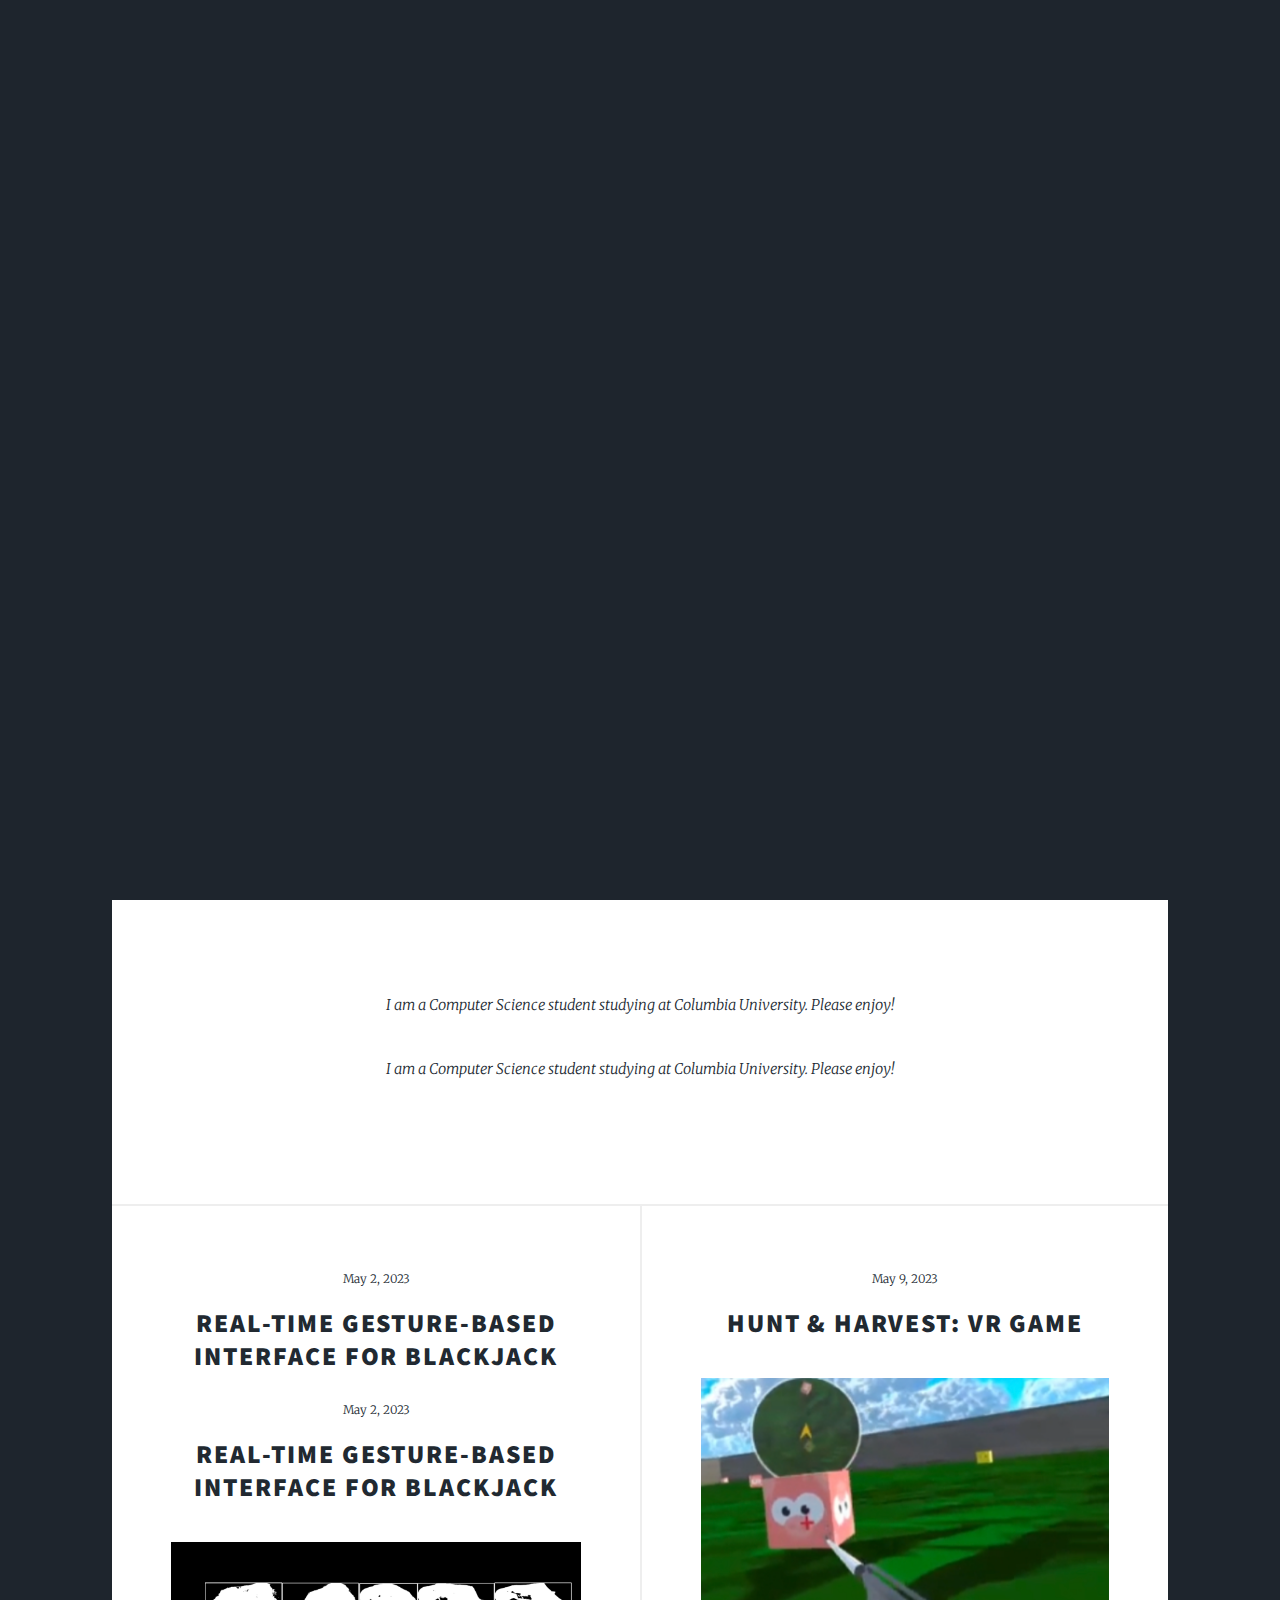
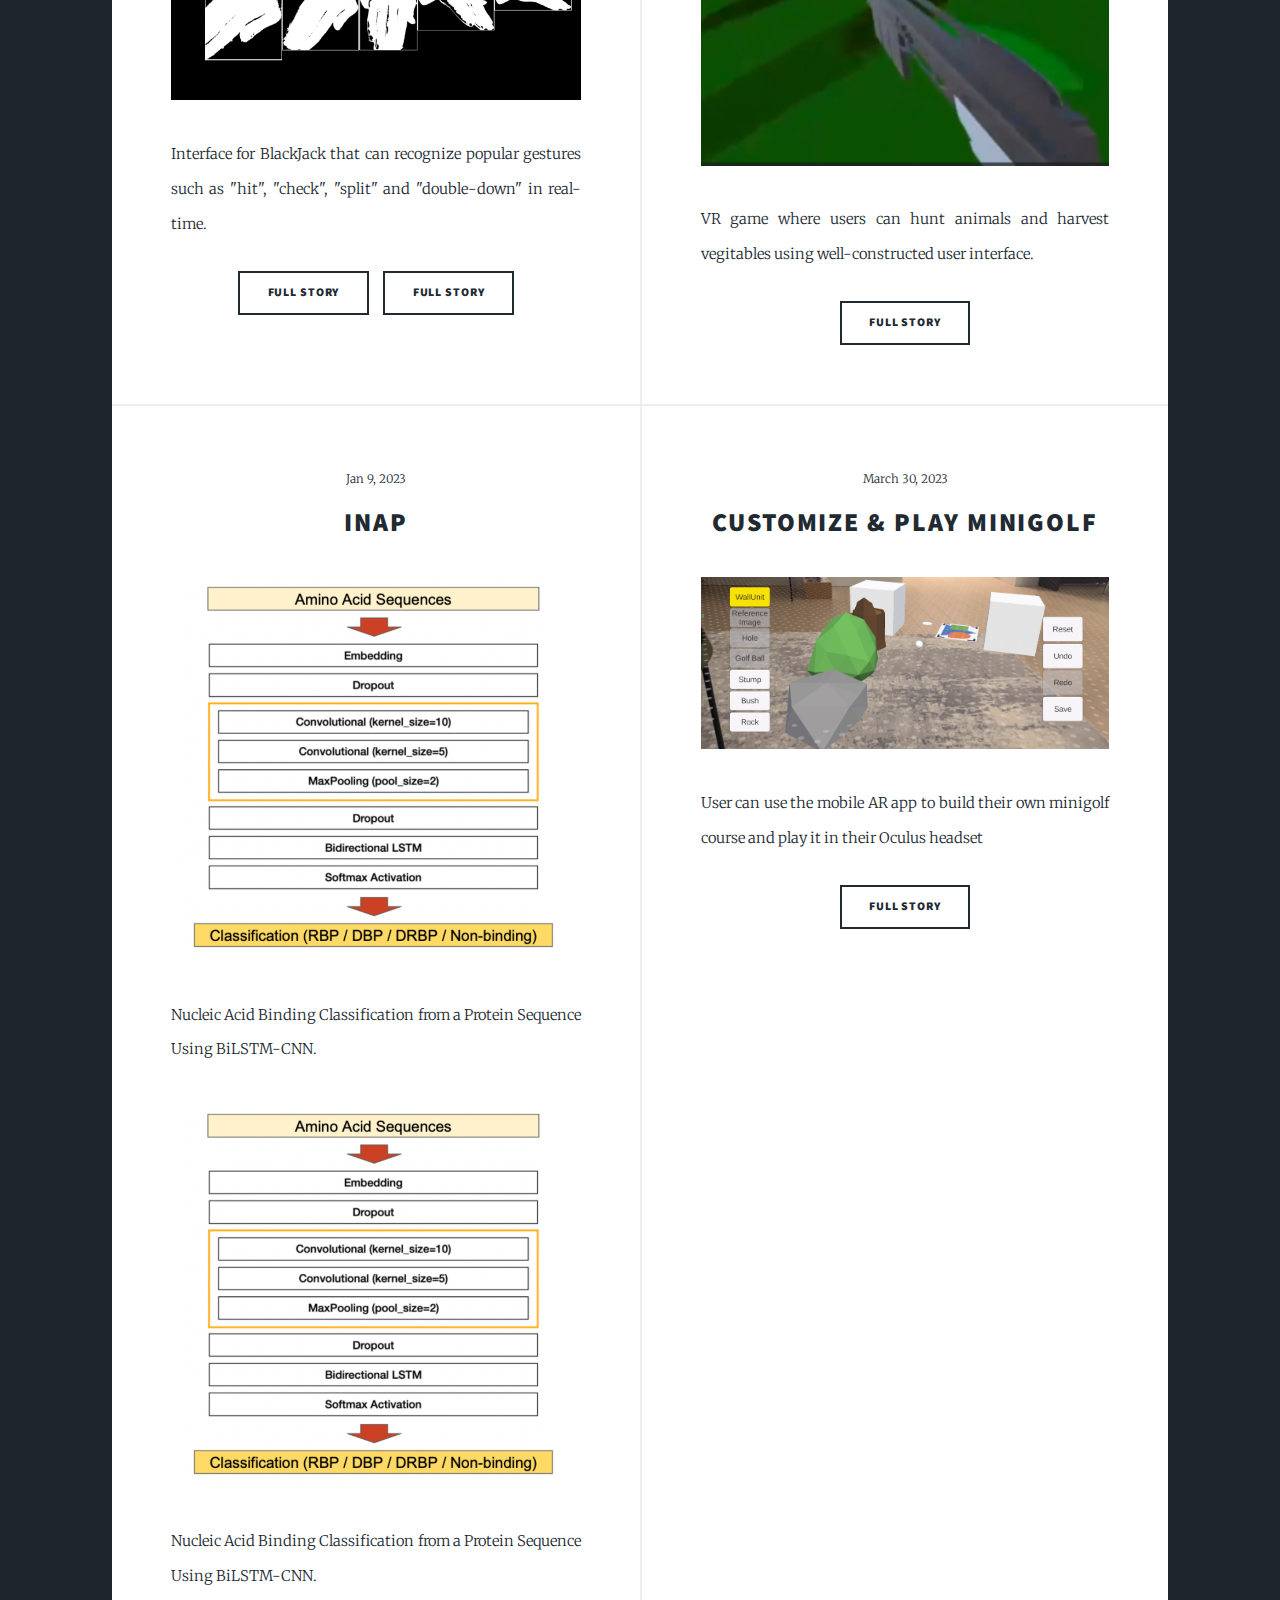
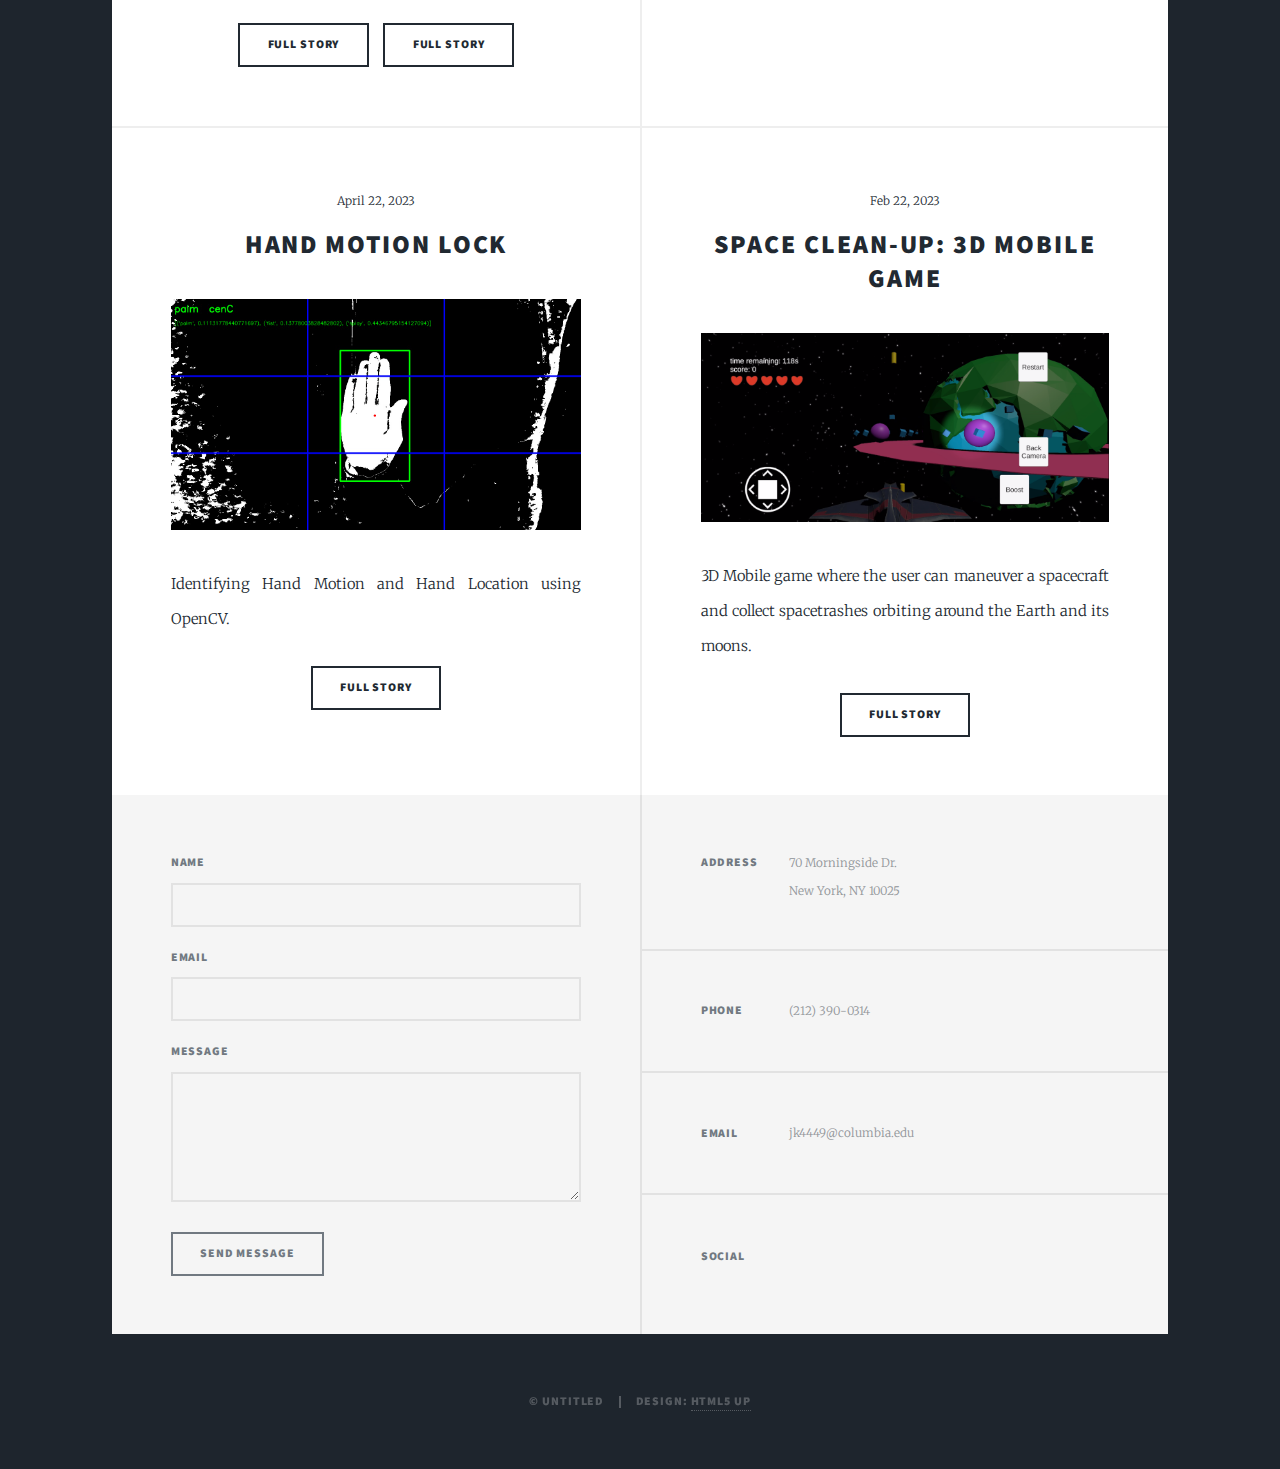
==== commit c89bb538: "merge conflict resolved" ====
--- a/index.html
+++ b/index.html
@@ -29,15 +29,18 @@
 				<!-- Header -->
 					<header id="header">
 						<a href="index.html" class="logo">Min Kim</a>
+						<a href="index.html" class="logo">Min Kim</a>
 					</header>
 
 				<!-- Nav -->
 					<nav id="nav">
 						<ul class="links">
 							<li class="active"><a href="index.html">Portfolio</a></li>
-							<li><a href="resume.html">Resume</a></li>
+							<li><a href="PDF/resume.pdf">Resume</a></li>
 						</ul>
 						<ul class="icons">
+							<li><a href="https://www.linkedin.com/in/jungmin-kim-b25992152/" class="icon brands alt fa-linkedin"><span class="label">LinkedIn</span></a></li>
+							<li><a href="https://github.com/jk4449" class="icon brands alt fa-github"><span class="label">GitHub</span></a></li>
 							<li><a href="https://www.linkedin.com/in/jungmin-kim-b25992152/" class="icon brands alt fa-linkedin"><span class="label">LinkedIn</span></a></li>
 							<li><a href="https://github.com/jk4449" class="icon brands alt fa-github"><span class="label">GitHub</span></a></li>
 						</ul>
@@ -51,6 +54,8 @@
 								<header class="major">
 									<!-- Introduction of Myself -->
 									<p>I am a Computer Science student studying at Columbia University. Please enjoy!</p>
+									<!-- Introduction of Myself -->
+									<p>I am a Computer Science student studying at Columbia University. Please enjoy!</p>
 								</header>
 							</article>
 
@@ -60,11 +65,14 @@
 									<header>
 										<span class="date">May 2, 2023</span>
 										<h2><a href="blackjack.html">Real-time Gesture-based Interface for BlackJack</a></h2>
+										<span class="date">May 2, 2023</span>
+										<h2><a href="blackjack.html">Real-time Gesture-based Interface for BlackJack</a></h2>
 									</header>
 									<a href="blackjack.html" class="image fit"><img src="images/blackjack.jpg" alt="" /></a>
 									<p>Interface for BlackJack that can recognize popular gestures such as "hit", "check", "split" and "double-down" in real-time.</p>
 									<ul class="actions special">
 										<li><a href="blackjack.html" class="button">Full Story</a></li>
+										<li><a href="blackjack.html" class="button">Full Story</a></li>
 									</ul>
 								</article>
 								<article>
@@ -85,7 +93,10 @@
 									</header>
 									<a href="inap.html" class="image fit"><img src="images/inap.jpg" alt="" /></a>
 									<p>Nucleic Acid Binding Classification from a Protein Sequence Using BiLSTM-CNN.</p>
-									<ul class="actions special">
+									<a href="inap.html" class="image fit"><img src="images/inap.jpg" alt="" /></a>
+									<p>Nucleic Acid Binding Classification from a Protein Sequence Using BiLSTM-CNN.</p>
+									<ul class="actions special">
+										<li><a href="inap.html" class="button">Full Story</a></li>
 										<li><a href="inap.html" class="button">Full Story</a></li>
 									</ul>
 								</article>
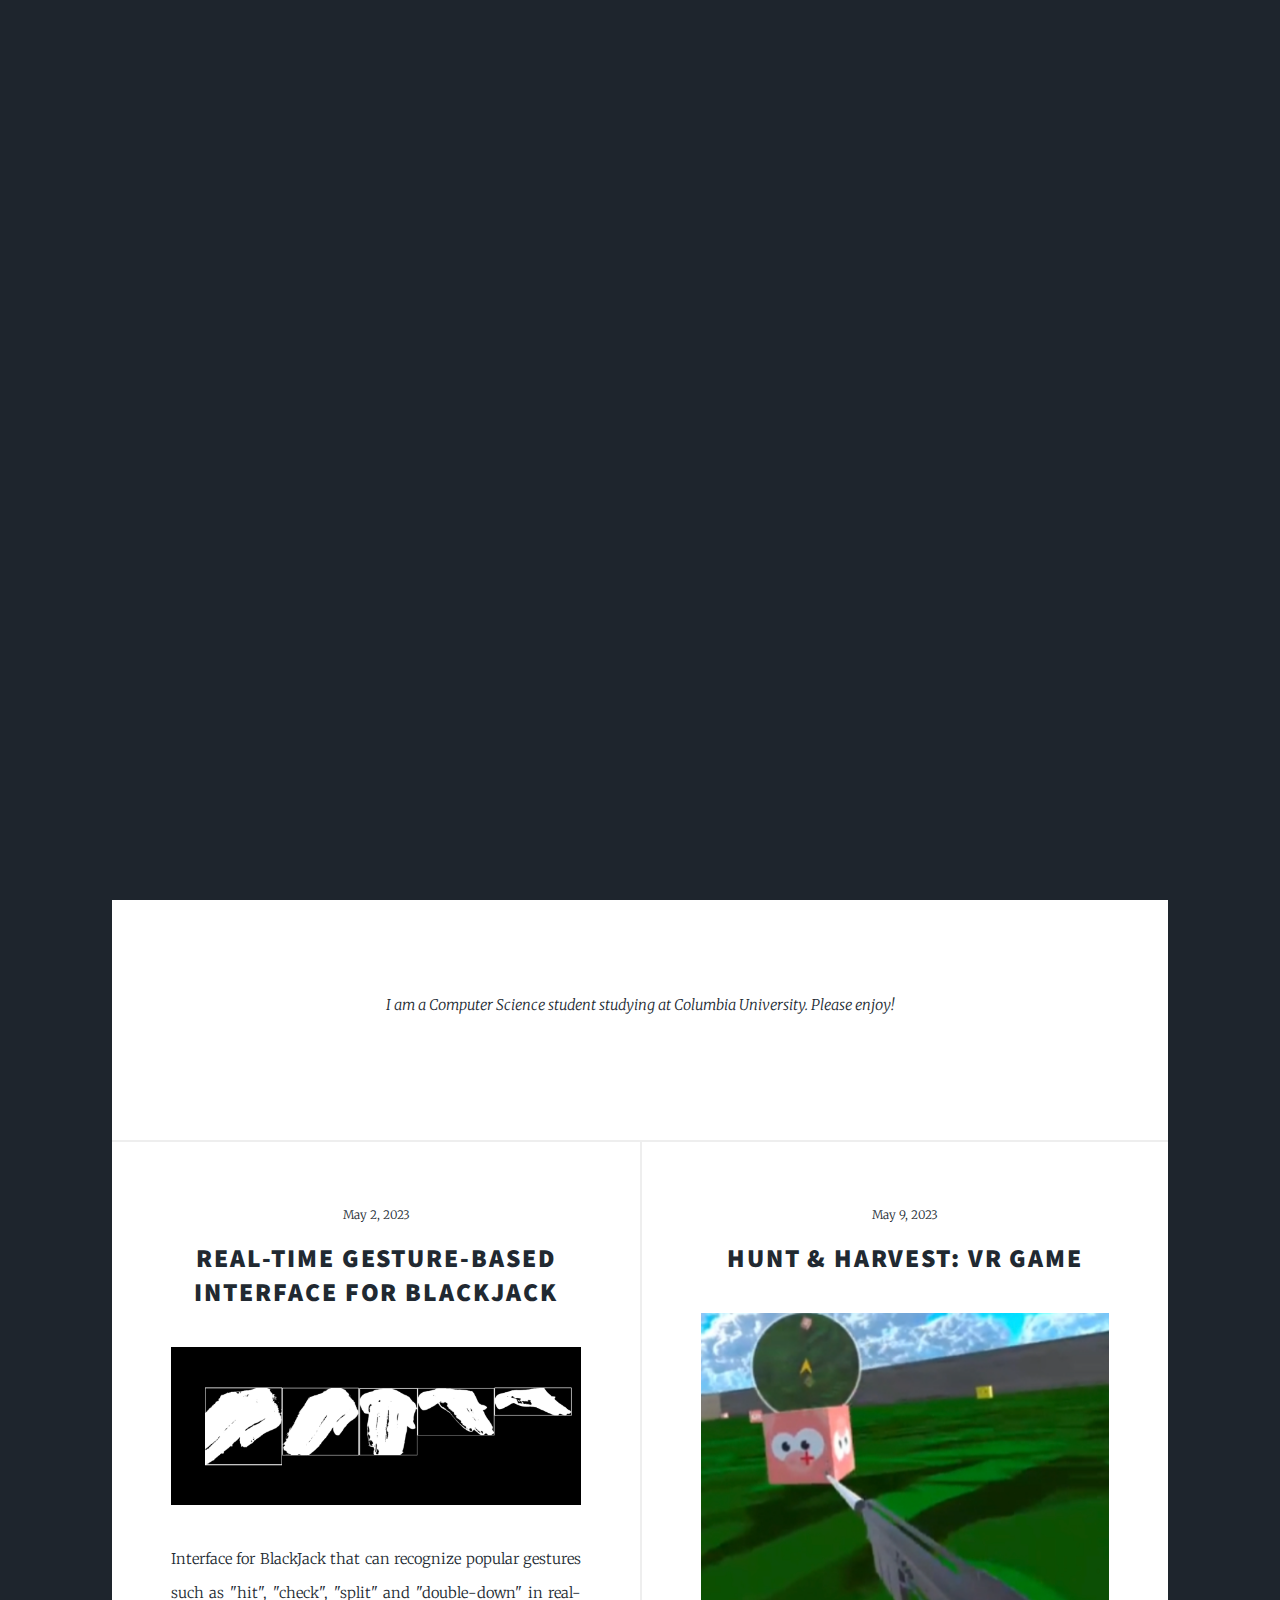
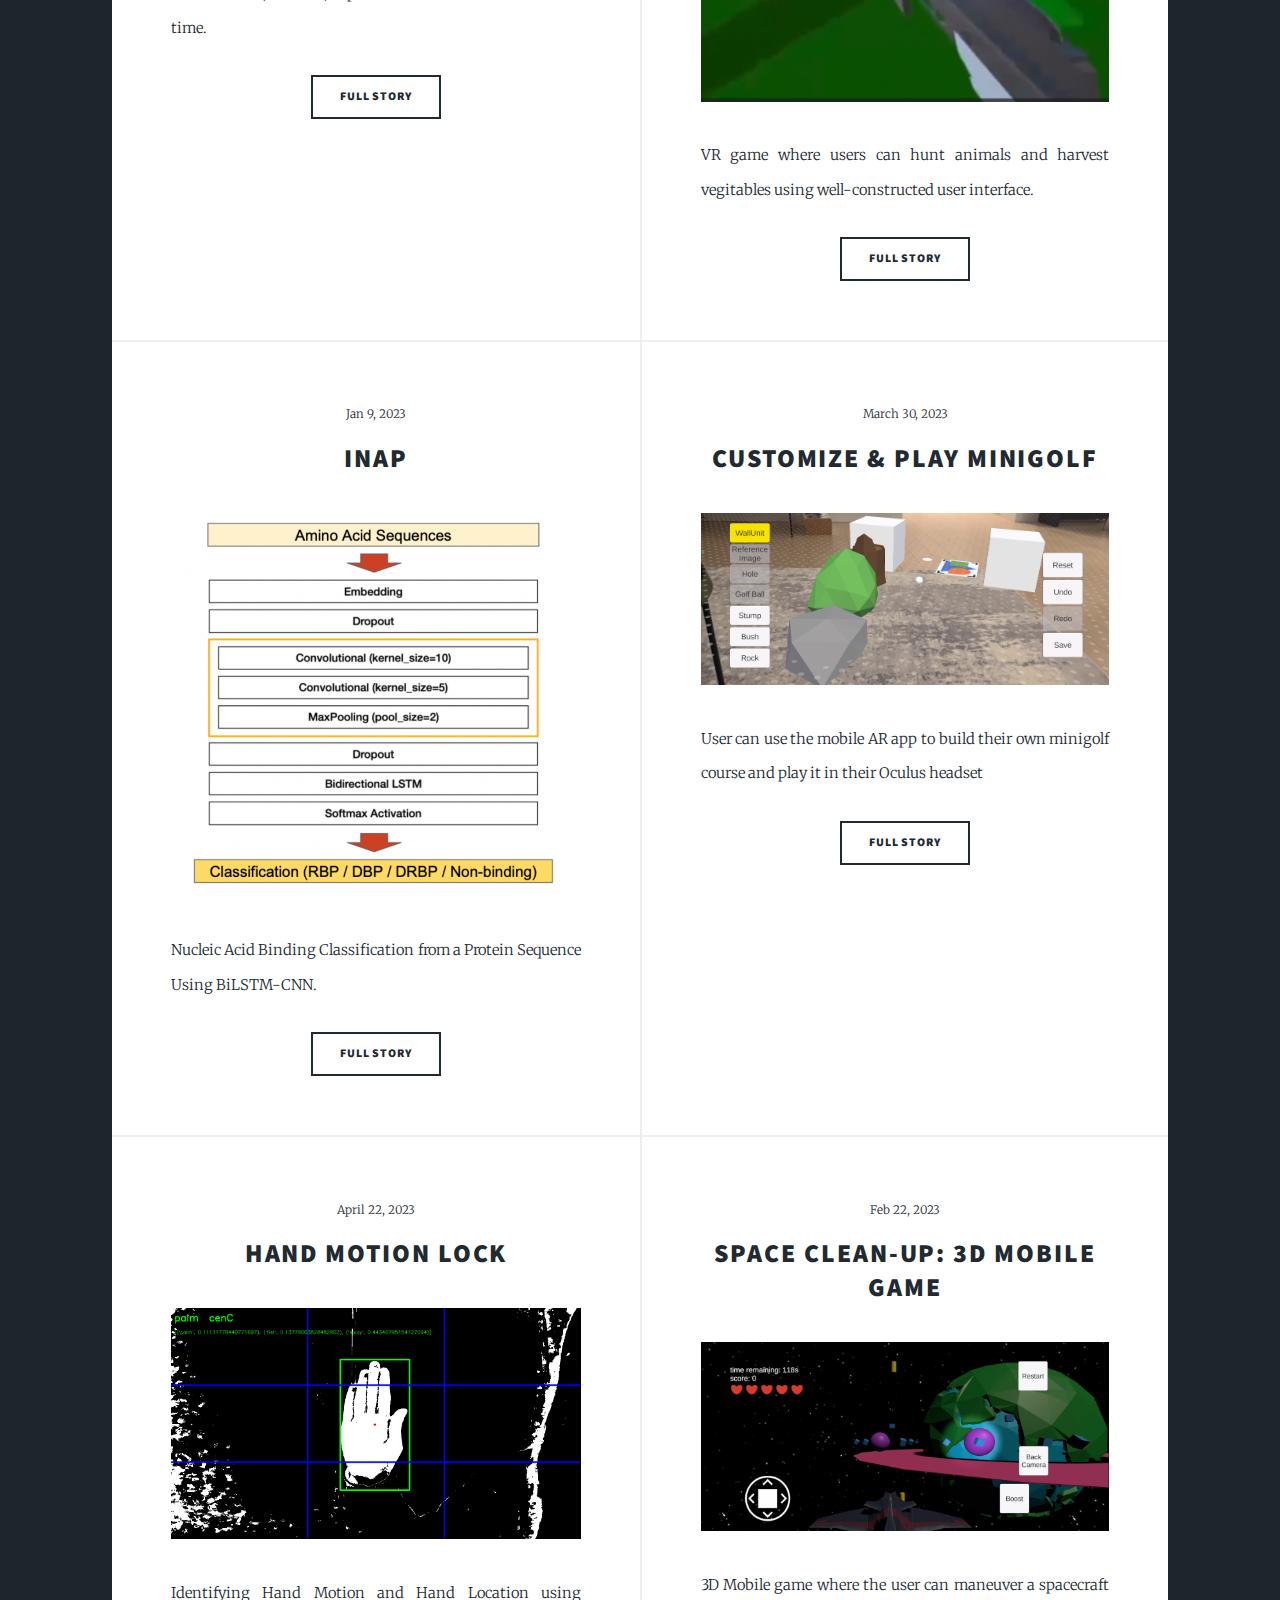
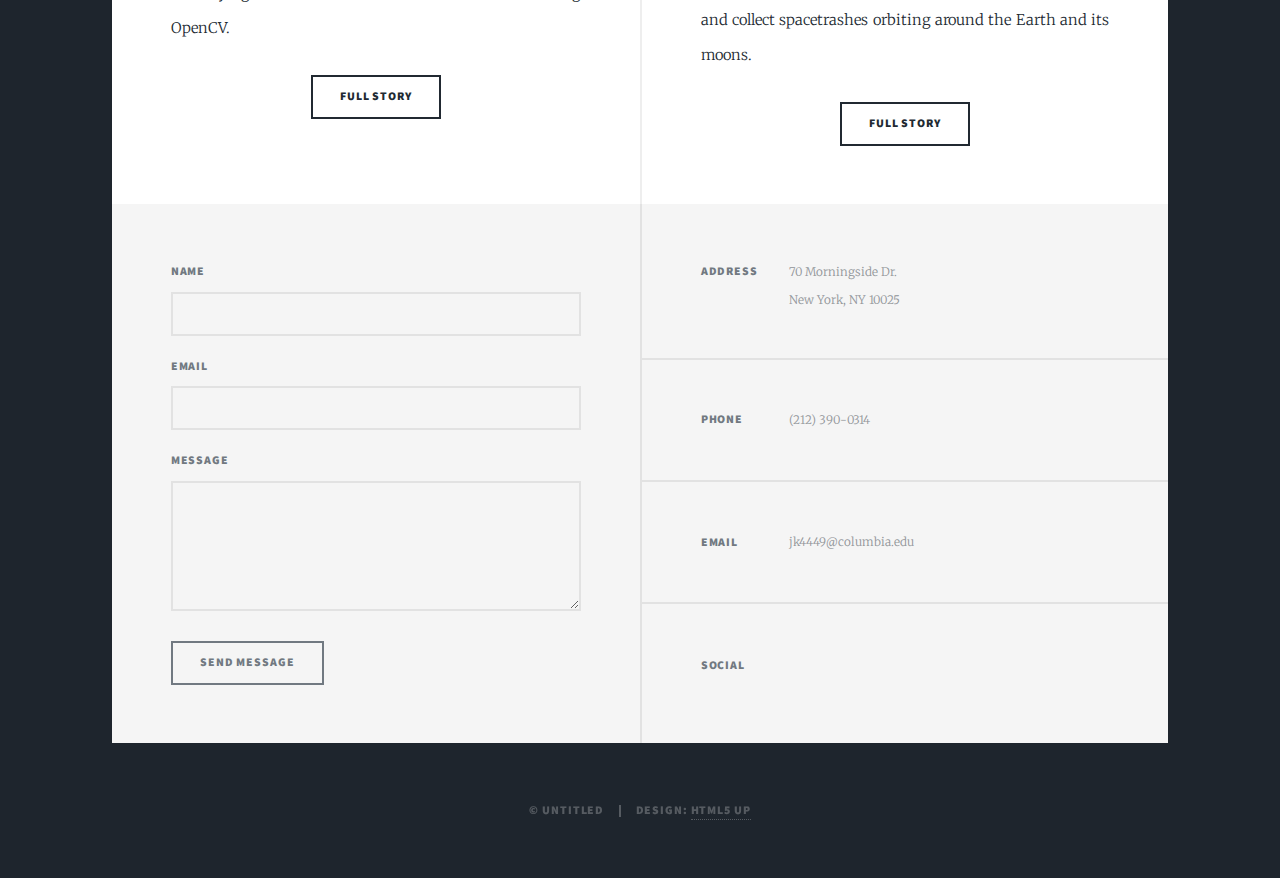
==== commit c82ea3ae: "lets try this again" ====
--- a/index.html
+++ b/index.html
@@ -29,7 +29,6 @@
 				<!-- Header -->
 					<header id="header">
 						<a href="index.html" class="logo">Min Kim</a>
-						<a href="index.html" class="logo">Min Kim</a>
 					</header>
 
 				<!-- Nav -->
@@ -39,8 +38,6 @@
 							<li><a href="PDF/resume.pdf">Resume</a></li>
 						</ul>
 						<ul class="icons">
-							<li><a href="https://www.linkedin.com/in/jungmin-kim-b25992152/" class="icon brands alt fa-linkedin"><span class="label">LinkedIn</span></a></li>
-							<li><a href="https://github.com/jk4449" class="icon brands alt fa-github"><span class="label">GitHub</span></a></li>
 							<li><a href="https://www.linkedin.com/in/jungmin-kim-b25992152/" class="icon brands alt fa-linkedin"><span class="label">LinkedIn</span></a></li>
 							<li><a href="https://github.com/jk4449" class="icon brands alt fa-github"><span class="label">GitHub</span></a></li>
 						</ul>
@@ -54,8 +51,6 @@
 								<header class="major">
 									<!-- Introduction of Myself -->
 									<p>I am a Computer Science student studying at Columbia University. Please enjoy!</p>
-									<!-- Introduction of Myself -->
-									<p>I am a Computer Science student studying at Columbia University. Please enjoy!</p>
 								</header>
 							</article>
 
@@ -65,13 +60,10 @@
 									<header>
 										<span class="date">May 2, 2023</span>
 										<h2><a href="blackjack.html">Real-time Gesture-based Interface for BlackJack</a></h2>
-										<span class="date">May 2, 2023</span>
-										<h2><a href="blackjack.html">Real-time Gesture-based Interface for BlackJack</a></h2>
 									</header>
 									<a href="blackjack.html" class="image fit"><img src="images/blackjack.jpg" alt="" /></a>
 									<p>Interface for BlackJack that can recognize popular gestures such as "hit", "check", "split" and "double-down" in real-time.</p>
 									<ul class="actions special">
-										<li><a href="blackjack.html" class="button">Full Story</a></li>
 										<li><a href="blackjack.html" class="button">Full Story</a></li>
 									</ul>
 								</article>
@@ -93,10 +85,7 @@
 									</header>
 									<a href="inap.html" class="image fit"><img src="images/inap.jpg" alt="" /></a>
 									<p>Nucleic Acid Binding Classification from a Protein Sequence Using BiLSTM-CNN.</p>
-									<a href="inap.html" class="image fit"><img src="images/inap.jpg" alt="" /></a>
-									<p>Nucleic Acid Binding Classification from a Protein Sequence Using BiLSTM-CNN.</p>
 									<ul class="actions special">
-										<li><a href="inap.html" class="button">Full Story</a></li>
 										<li><a href="inap.html" class="button">Full Story</a></li>
 									</ul>
 								</article>
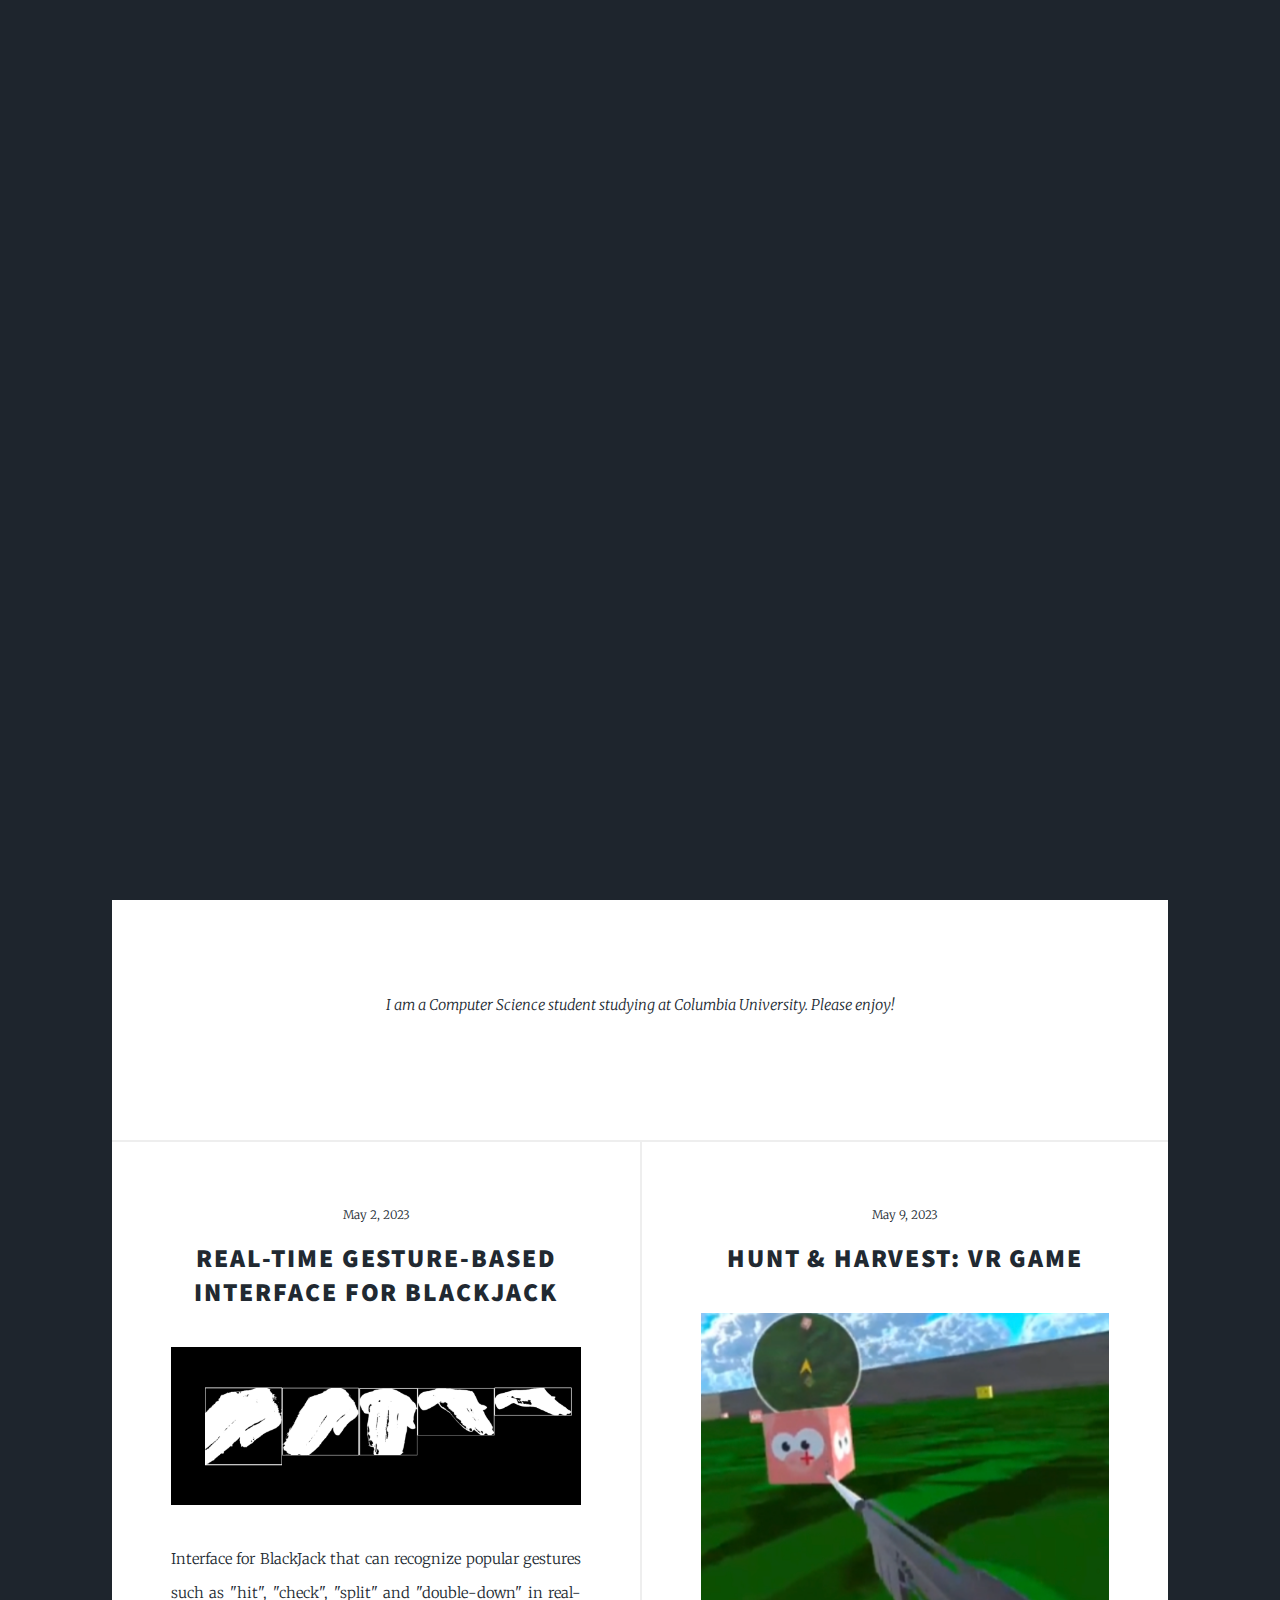
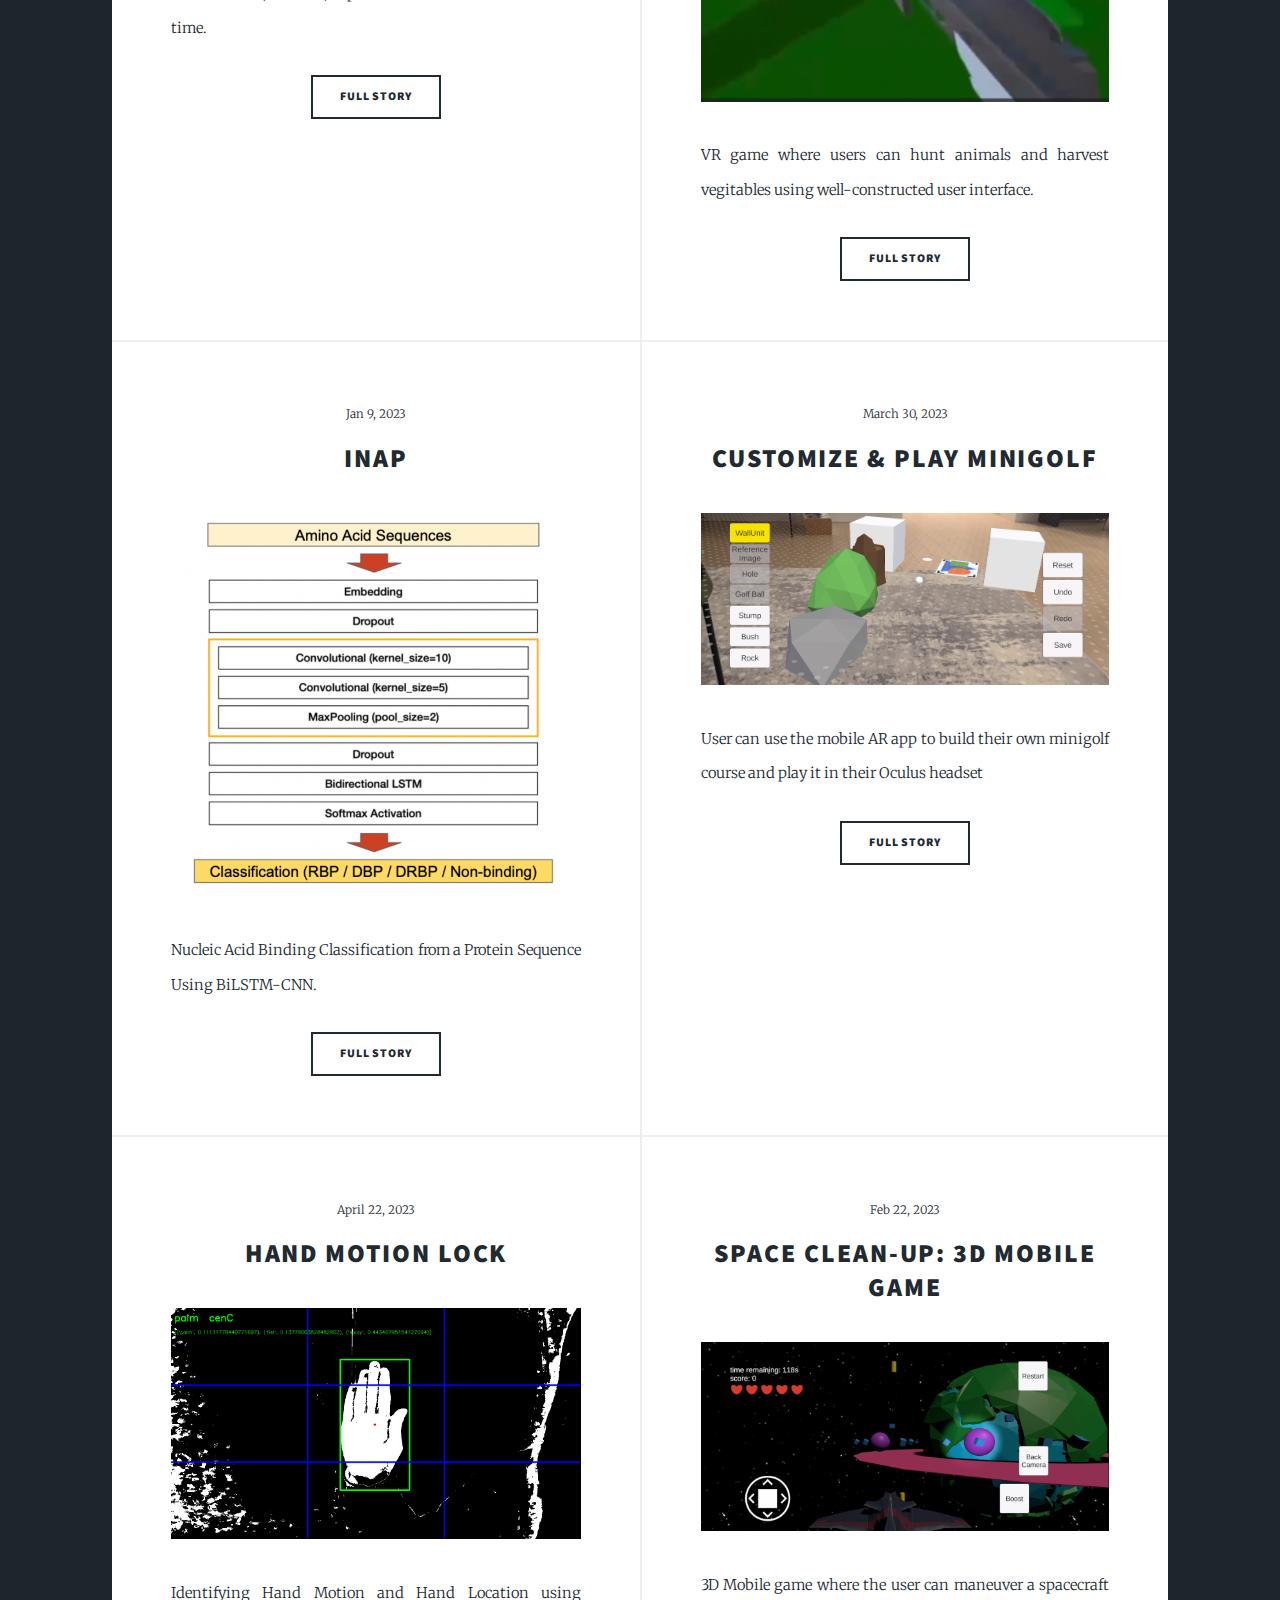
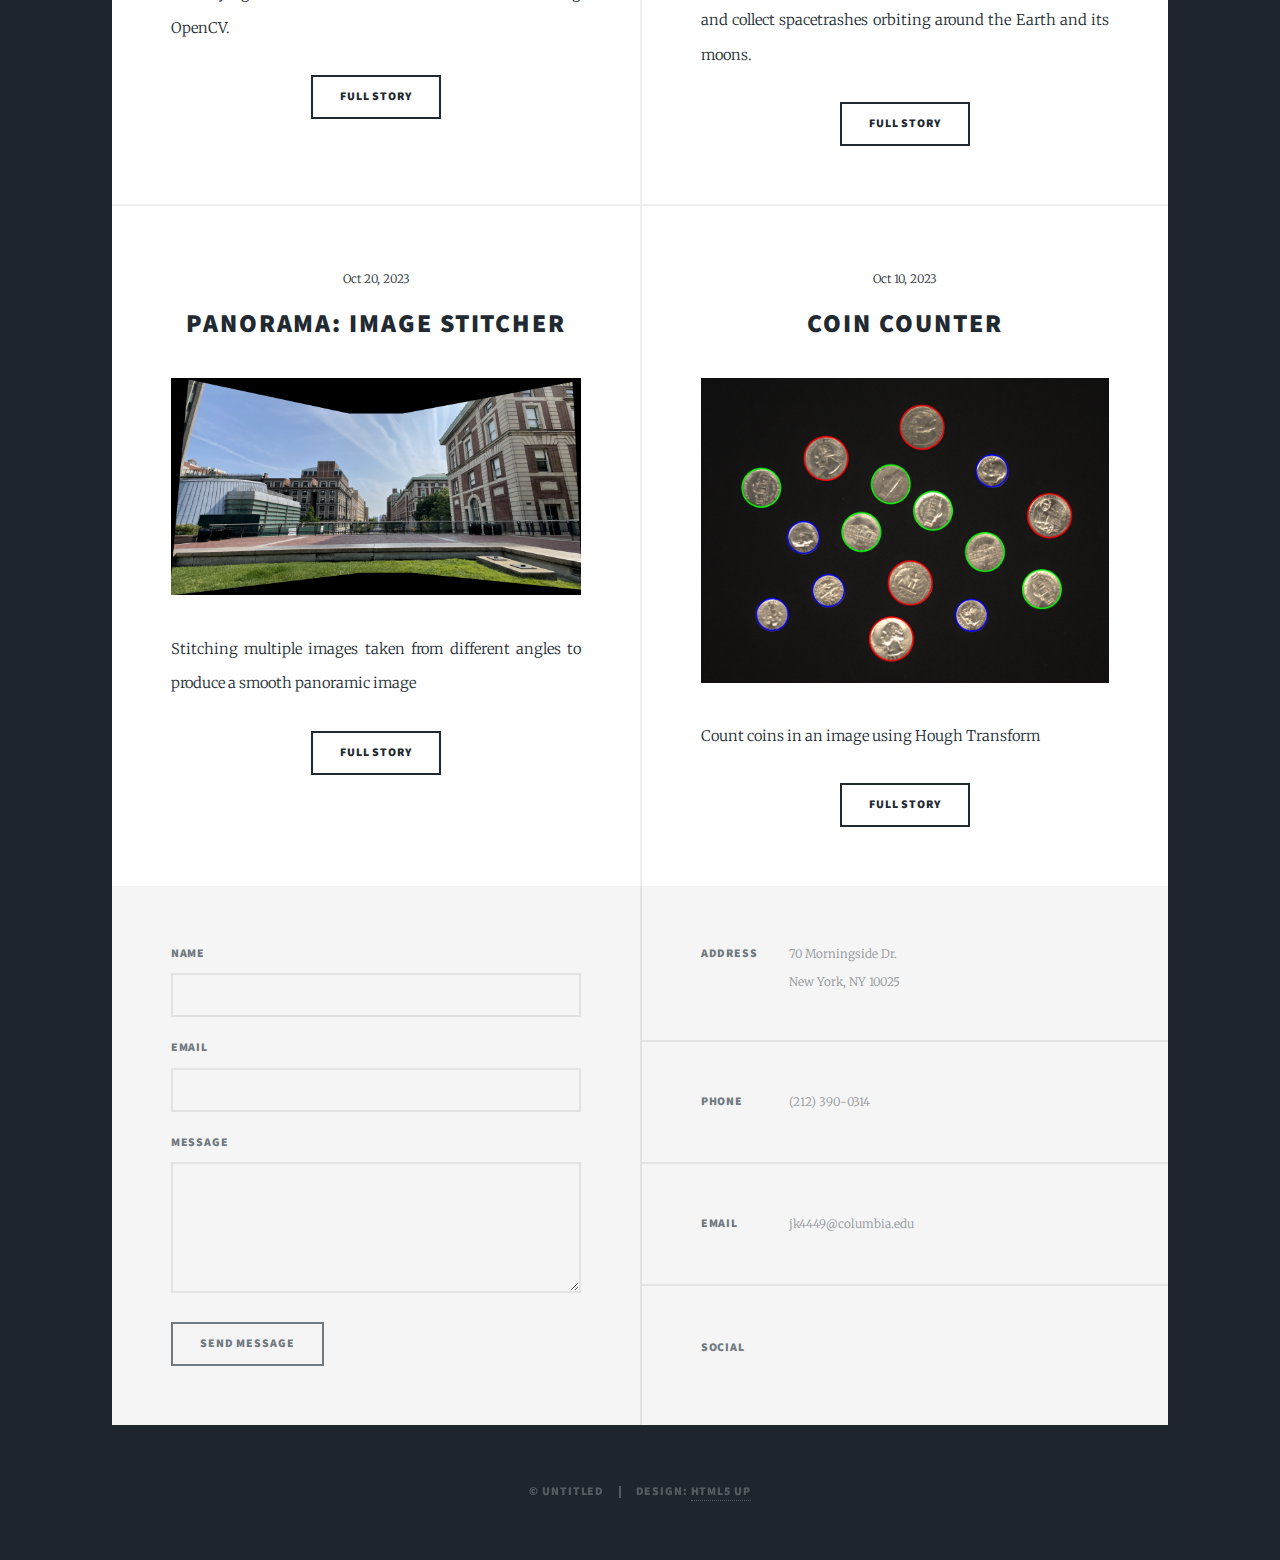
==== commit 15678985: "Merge pull request #6 from jk4449/local" ====
--- a/index.html
+++ b/index.html
@@ -121,9 +121,30 @@
 									<ul class="actions special">
 										<li><a href="spacetrash.html" class="button">Full Story</a></li>
 									</ul>
-								</article>							</section>
-
-
+								</article>	
+								<article>
+									<header>
+										<span class="date">Oct 20, 2023</span>
+										<h2><a href="panorama.html">Panorama: Image Stitcher</a></h2>
+									</header>
+									<a href="panorama.html" class="image fit"><img src="images/1e.png" alt="" /></a>
+									<p>Stitching multiple images taken from different angles to produce a smooth panoramic image</p>
+									<ul class="actions special">
+										<li><a href="panorama.html" class="button">Full Story</a></li>
+									</ul>
+								</article>		
+								<article>
+									<header>
+										<span class="date">Oct 10, 2023</span>
+										<h2><a href="countcoin.html">Coin Counter</a></h2>
+									</header>
+									<a href="countcoin.html" class="image fit"><img src="images/2b_coins-coins_2.png" alt="" /></a>
+									<p>Count coins in an image using Hough Transform</p>
+									<ul class="actions special">
+										<li><a href="countcoin.html" class="button">Full Story</a></li>
+									</ul>
+								</article>						
+							</section>
 
 					</div>
 
